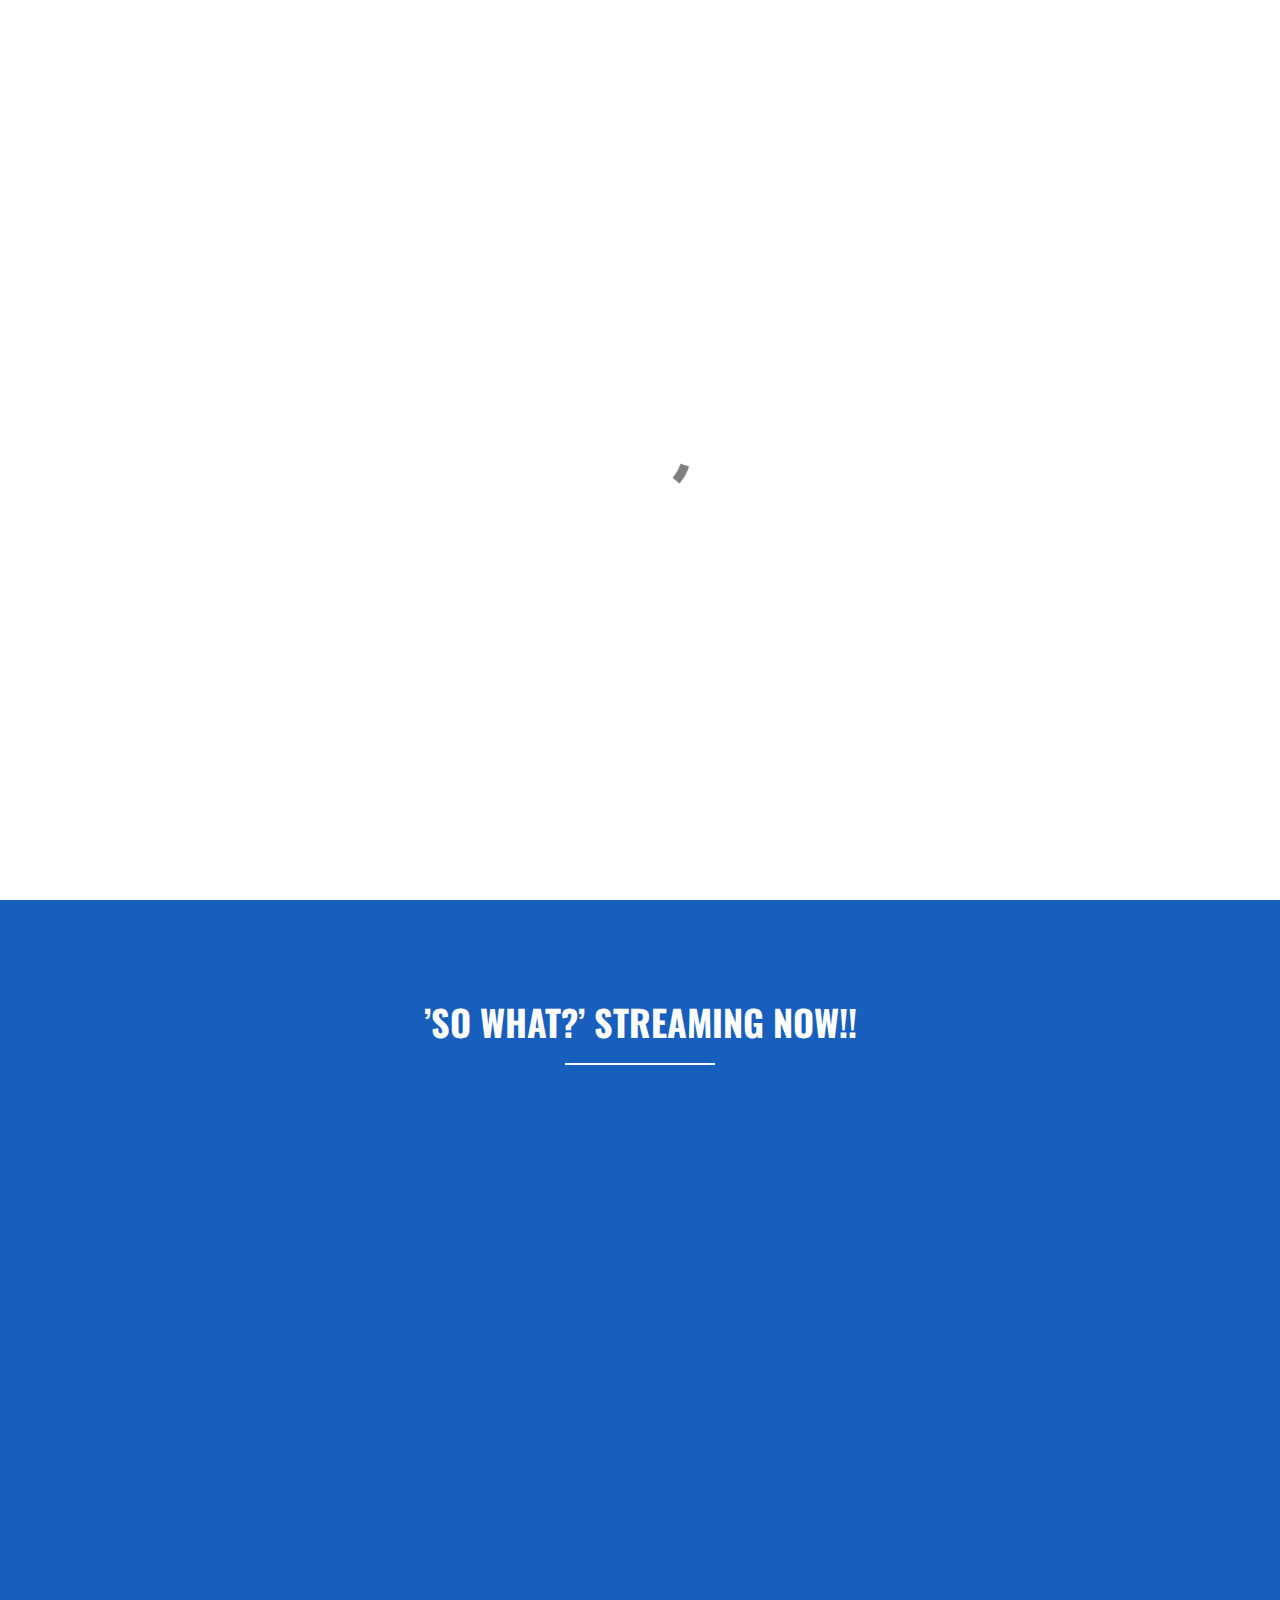
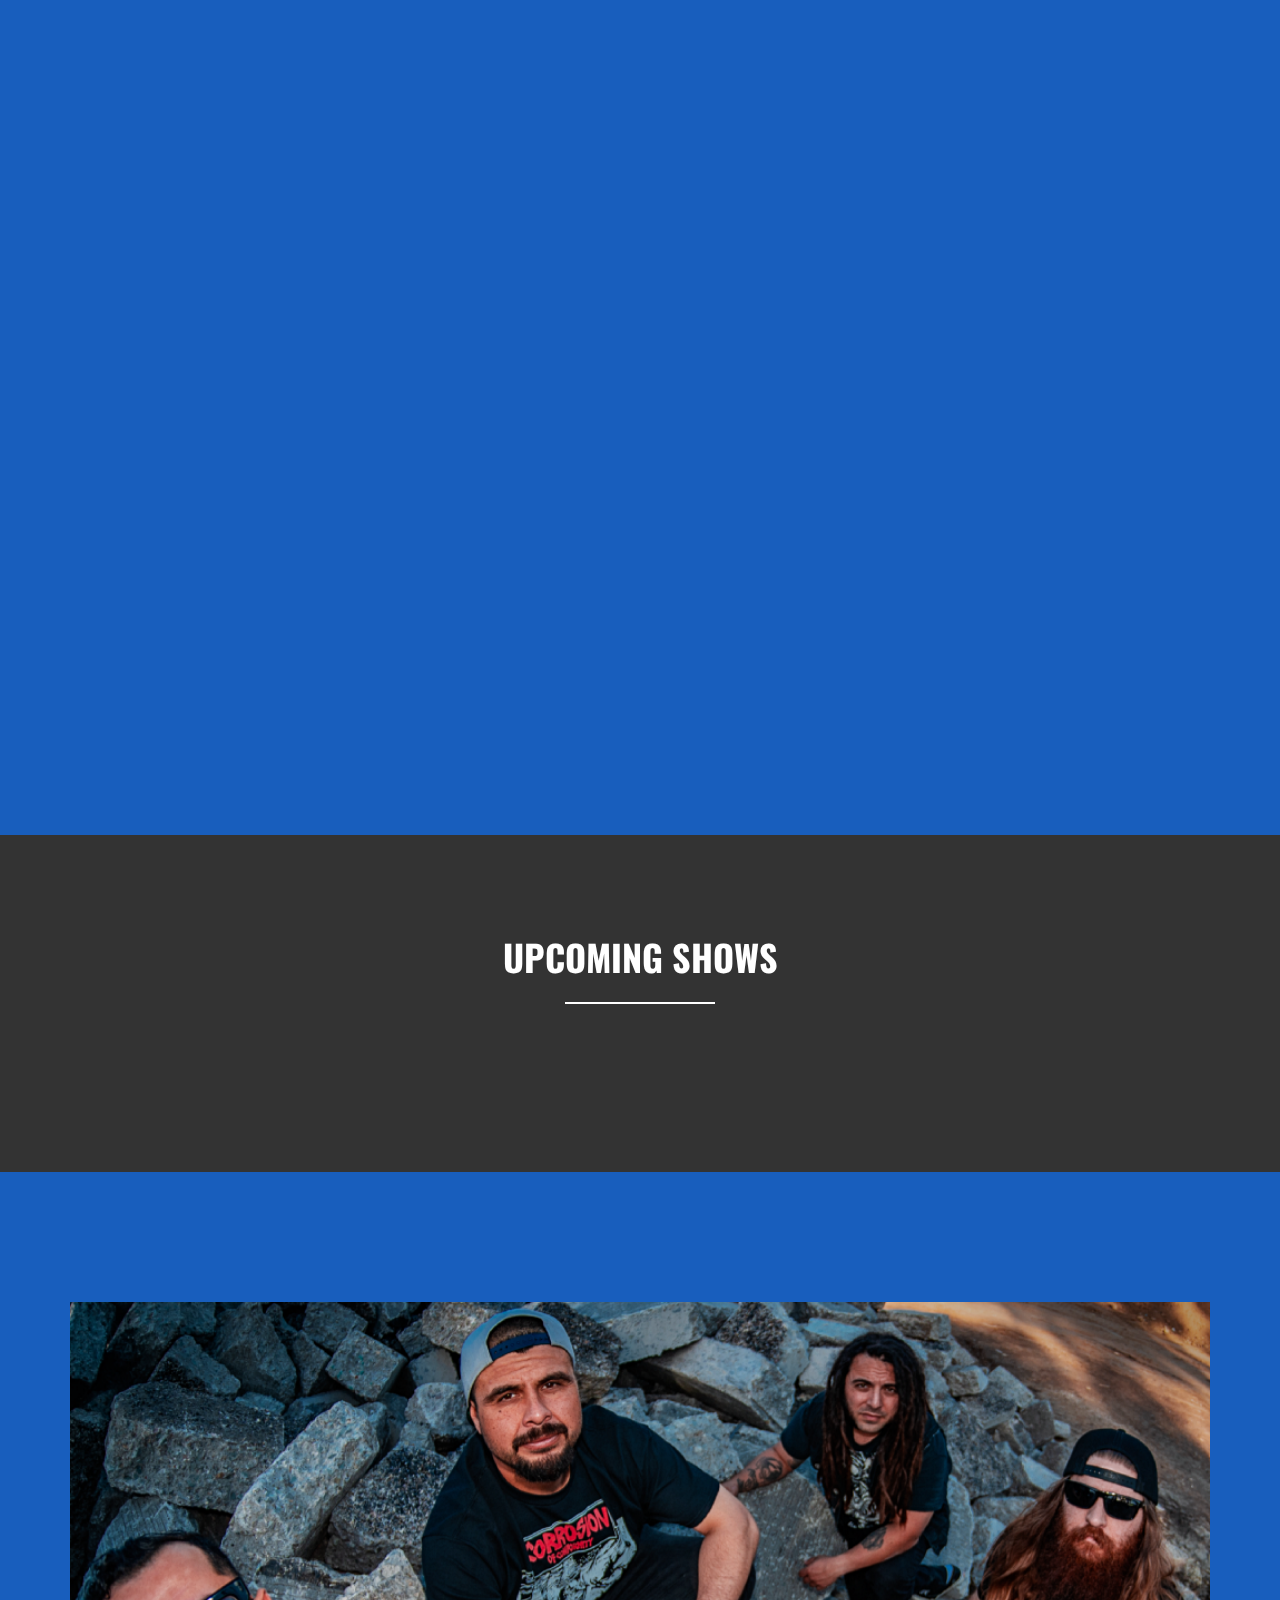
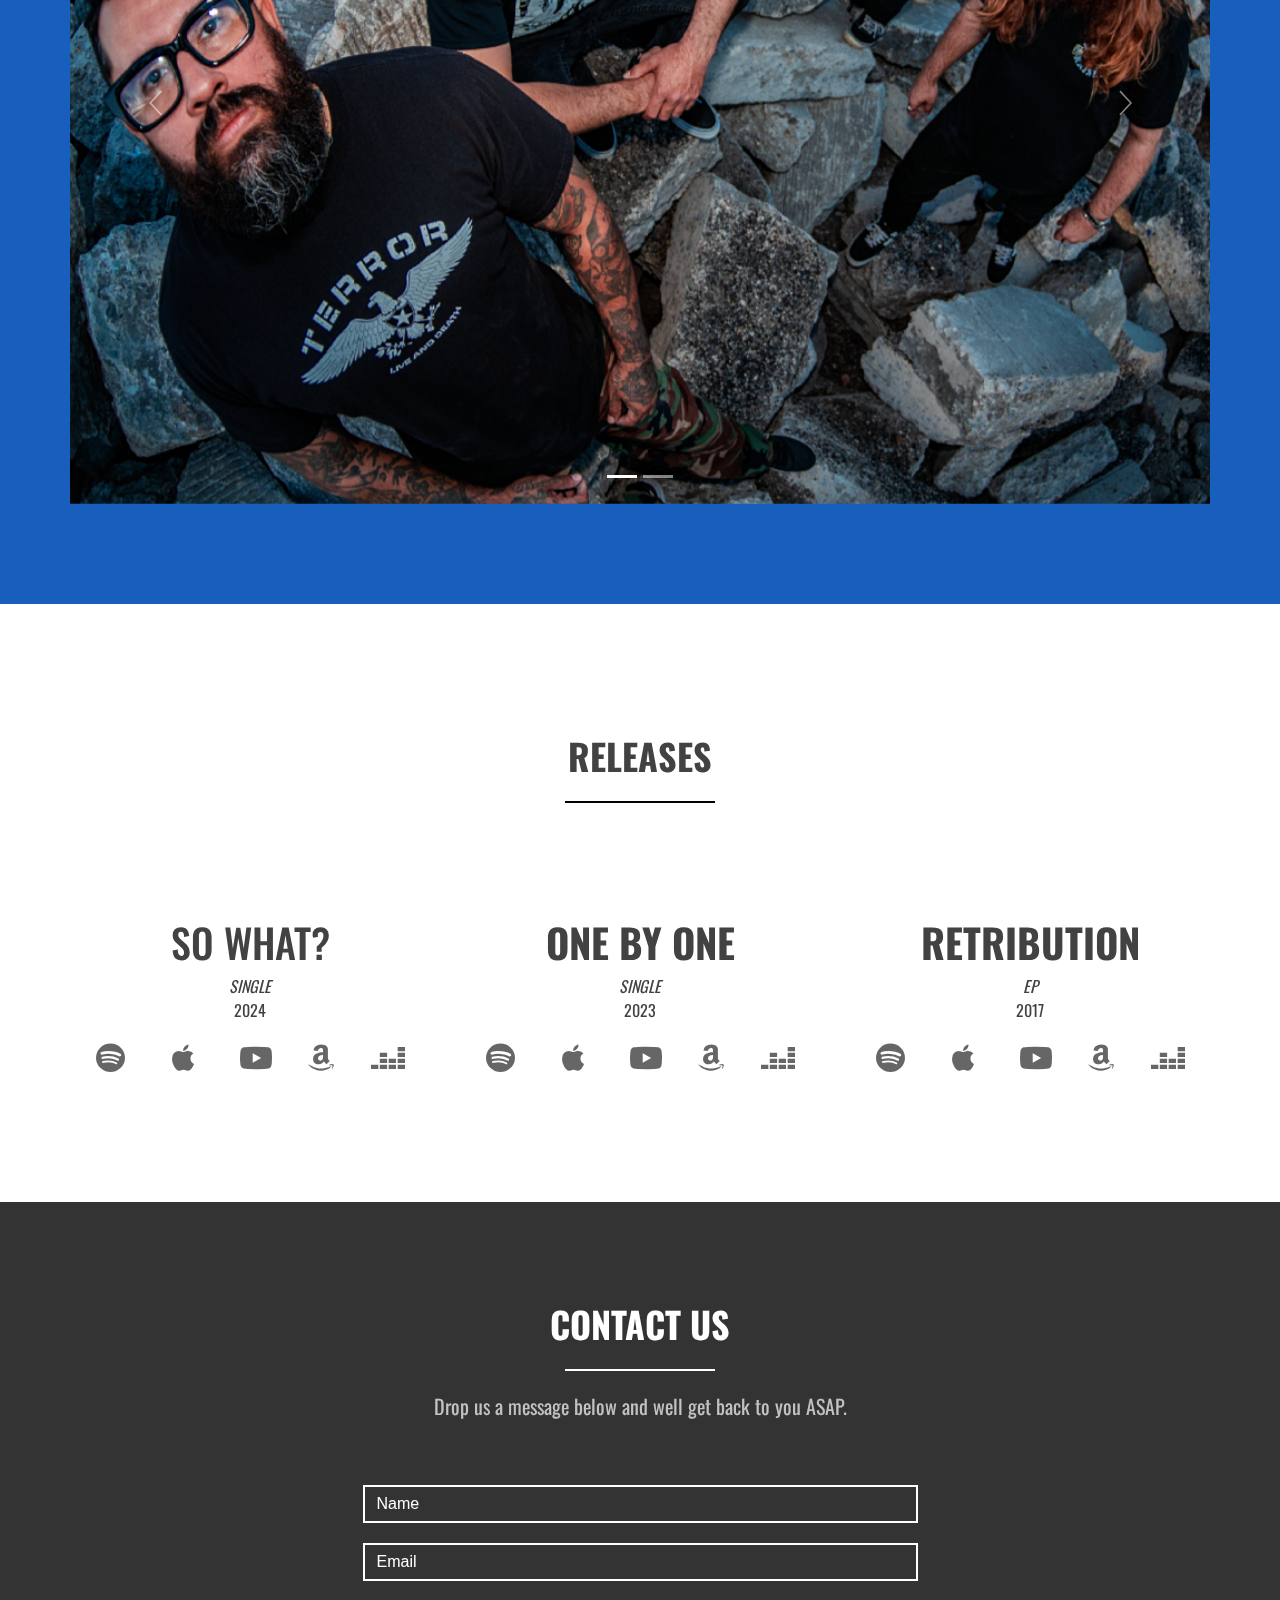
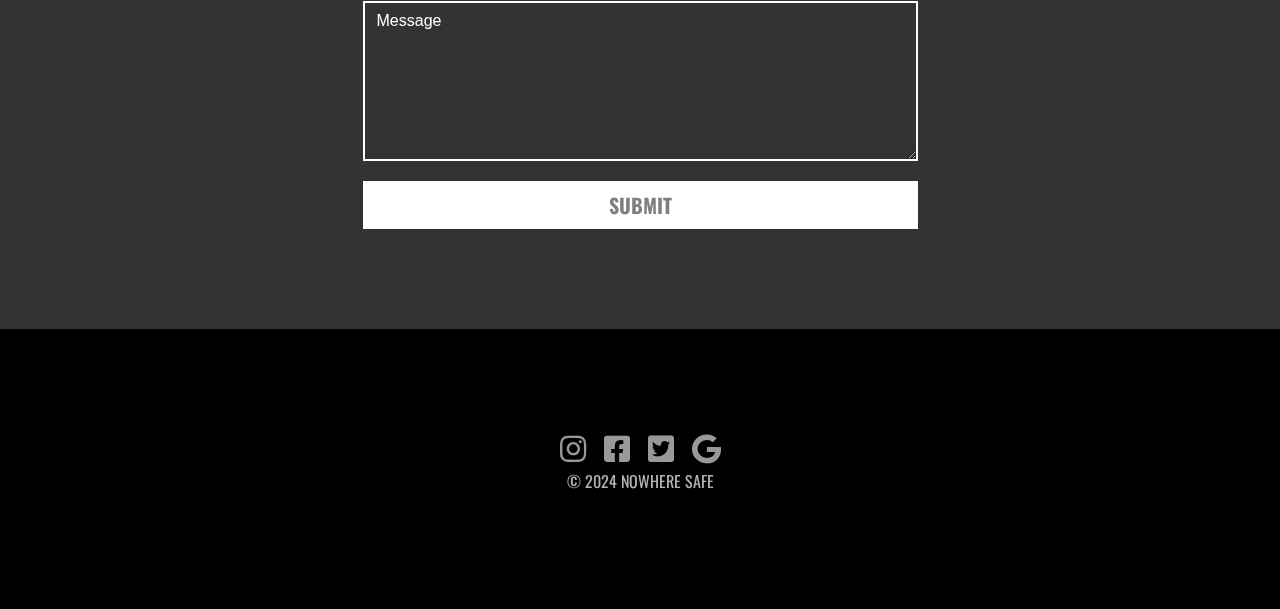
==== index.html @ 3fba4446 "Add files via upload" ====
<!doctype html>
<html>
<head>
    <meta charset="utf-8">
    <meta name="keywords" content="">
    <meta name="description" content="">
    <meta name="viewport" content="width=device-width, initial-scale=1.0, viewport-fit=cover">
	<link rel="canonical" href="https://www.nowheresafehc.com/">
	<meta name="robots" content="index, follow">
    <link rel="shortcut icon" type="image/png" href="favicon.png?9515">
    
	<link rel="stylesheet" type="text/css" href="./css/bootstrap.min.css?6865">
	<link rel="stylesheet" type="text/css" href="style.css?8556">
	<link rel="stylesheet" type="text/css" href="./css/ionicons.min.css">
	<link rel="stylesheet" type="text/css" href="./css/all.min.css">
	<link href='https://fonts.googleapis.com/css?family=Oswald&display=swap&subset=latin,latin-ext' rel='stylesheet' type='text/css'>
    <title>NOWHERE SAFE - ONE BY ONE AVAILABLE NOW!!</title>


    
<!-- Analytics -->
 
<!-- Analytics END -->
    
</head>
<body>

<!-- Preloader -->
<div id="page-loading-blocs-notifaction" class="page-preloader"></div>
<!-- Preloader END -->


<!-- Main container -->
<div class="page-container">
    
<!-- header -->
<div class="bloc bgc-1165 nonein none bloc-fill-screen bg-header-207 d-bloc" id="header">
	<div class="container fill-bloc-top-edge">
		<div class="row">
			<div class="col-12">
				<nav class="navbar row navbar-expand-md navbar-dark" role="navigation">
					<a class="navbar-brand ltc-3409" href="index.html"><img src="img/lazyload-ph.png" data-src="img/Untitled_Artwork%202.png" alt="logo" class="lazyload"></a>
					<button id="nav-toggle" type="button" class="ui-navbar-toggler navbar-toggler border-0 p-0 mr-md-0 ml-auto" data-toggle="collapse" data-target=".navbar-44256" aria-expanded="false" aria-label="Toggle navigation">
						<span class="navbar-toggler-icon"><svg height="32" viewBox="0 0 32 32" width="32"><path data-custom-classes=" hero-menu-icon" class="svg-menu-icon menu-icon-thin-bars hero-menu-icon" d="m2 9h28m-28 7h28m-28 7h28" auto-style-class="hero-menu-icon"></path></svg></span>
					</button>
					<div class="collapse navbar-collapse navbar-44256">
							<ul class="site-navigation nav navbar-nav ml-auto">
								<li class="nav-item">
									<a href="https://nowheresafehc.bigcartel.com" class="nav-link a-btn link-style ltc-5674" target="_blank">VISIT THE OFFICIAL NS STORE</a>
								</li>
							</ul>
						</div>
				</nav>
			</div>
		</div>
	</div>
	<div class="container">
			<div class="row">
				<div class="col-12">
				</div>
			</div>
		</div>
	<div class="container fill-bloc-bottom-edge">
			<div class="row">
				<div class="col-12">
					<div class="text-center">
						<div class="text-center">
							<span class="icon-md ion ion-ios-arrow-down"></span>
						</div>
					</div>
				</div>
			</div>
		</div>
</div>
<!-- header END -->

<!-- stream -->
<div class="bloc bgc-5674 d-bloc" id="stream">
	<div class="container bloc-md bloc-lg-md">
		<div class="row">
			<div class="offset-lg-3 mb-5 col-md-8 offset-md-2 text-lg-center align-self-center mb-lg-5 col-lg-6">
				<h3 class="mx-auto d-block text-lg-center tc-6728 text-md-center text-sm-center text-center section-heading">
					<span>’SO WHAT?’ STREAMING NOW!!</span>
				</h3>
				<div class="divider-h primary-divider center-divider">
				</div>
			</div>
			<div class="col-sm-8 offset-sm-2 mb-5 offset-lg-0 col-lg-12 text-md-center col-md-8 offset-md-2">
				<div class="text-center">
					<div>
						<iframe width="1140" height="642" src="img/lazyload-ph.png" data-src="https://www.youtube.com/embed/Ynu9SBmy8rs?si=GumVOMAPT4e6xiOQ" title="YouTube video player" frameborder="0" allow="accelerometer; autoplay; clipboard-write; encrypted-media; gyroscope; picture-in-picture; web-share" allowfullscreen="" class="lazyload"></iframe>
						
					</div>
				</div>
			</div>
		</div>
		<div class="row">
				<div class="col-md-4 col-sm-8 offset-sm-2 mb-5 offset-lg-0 col-lg-5 offset-md-2">
					<div class="text-center">
						<div>
							<div style="left: 0; width: 100%; height: 450px; position: relative;"><iframe src="img/lazyload-ph.png" data-src="https://open.spotify.com/embed/album/1R5iKIut96BXTDntYveG6N?utm_source=oembed" style="top: 0; left: 0; width: 100%; height: 100%; position: absolute; border: 0;" allowfullscreen="" allow="clipboard-write; encrypted-media; fullscreen; picture-in-picture;" class="lazyload"></iframe></div>
							
						</div>
					</div>
				</div>
				<div class="col-md-4 col-sm-8 offset-sm-2 mb-5 text-lg-left order-lg-0 offset-lg-2 col-lg-5 offset-md-0">
						<div class=" ">
							<iframe allow="autoplay *; encrypted-media *;" frameborder="0" height="450" style="width:100%;max-width:660px;overflow:hidden;background:transparent;" sandbox="allow-forms allow-popups allow-same-origin allow-scripts allow-storage-access-by-user-activation allow-top-navigation-by-user-activation" src="https://embed.music.apple.com/us/album/so-what-single/1740526860" class=""></iframe>
							
						</div>
					</div>
			</div>
	</div>
</div>
<!-- stream END -->

<!-- shows -->
<div class="bloc b-parallax bloc-bg-texture texture-darken-strong l-bloc" id="shows">
	<div class="parallax  bgc-3409">
	</div>
	<div class="container bloc-md bloc-lg-md bloc-lg-lg">
		<div class="row">
			<div class="col-lg-6 offset-lg-3 text-lg-center mb-5 text-center col-md-8 offset-md-2">
				<h3 class="mb-4 section-heading tc-6728">
					UPCOMING SHOWS
				</h3>
				<div class="divider-h primary-divider center-divider">
				</div>
			</div>
			<div class="col-md-6 text-sm-center col-sm-12 col-12 text-lg-left offset-lg-1 col-lg-10 align-self-center text-md-center offset-md-0">
				<div>
					<script charset="utf-8" src="https://widget.bandsintown.com/main.min.js"></script><a class="bit-widget-initializer" data-artist-name="Nowhere Safe" data-display-local-dates="false" data-display-past-dates="false" data-auto-style="false" data-text-color="#FFFFFF" data-link-color="#d9d9d9" data-background-color="rgba(0,0,0,0)" data-display-limit="15" data-display-start-time="false" data-link-text-color="#FFFFFF" data-display-lineup="false" data-display-play-my-city="false" data-separator-color="rgba(124,124,124,0.25)"></a>
					
				</div>
			</div>
		</div>
	</div>
</div>
<!-- shows END -->

<!-- gallery -->
<div class="bloc bgc-5674 d-bloc" id="gallery">
	<div class="container bloc-md bloc-lg-md">
		<div class="row voffset">
			<div class="col-lg-12">
				<div class="row">
					<div class="col-12 offset-lg-0 col-lg-12">
						<div id="carousel-1" class="carousel slide " data-ride="carousel">
							<ol class="carousel-indicators">
								<li data-target="#carousel-1" data-slide-to="0" class="active">
								</li>
								<li data-target="#carousel-1" data-slide-to="1">
								</li>
							</ol>
							<div class="carousel-inner" role="listbox">
								<div class="carousel-item active">
									<img class="d-inline-block w-100" alt="WEB%2001" src="img/NS%20001.png">
									<div class="carousel-caption ">
									</div>
								</div>
								<div class="carousel-item">
									<img class="d-inline-block w-100" alt="WEB%2002" src="img/NS%20002.png">
									<div class="carousel-caption ">
									</div>
								</div>
							</div><a class="carousel-nav-controls carousel-control-prev" href="#carousel-1" role="button" data-slide="prev"><svg width="26" height="26" viewBox="0 0 32 32"><path class="carousel-nav-icon carousel-prev-icon" d="M22,2L9,16,22,30"></path></svg><span class="sr-only">Previous</span></a><a class="carousel-nav-controls carousel-control-next" href="#carousel-1" role="button" data-slide="next"><svg width="26" height="26" viewBox="0 0 32 32"><path class="carousel-nav-icon carousel-next-icon" d="M10.344,2l13,14-13,14"></path></svg><span class="sr-only">Next</span></a>
						</div>
					</div>
				</div>
			</div>
		</div>
	</div>
</div>
<!-- gallery END -->

<!-- releases -->
<div class="bloc bgc-6728 l-bloc" id="releases">
	<div class="container bloc-md bloc-lg-md">
		<div class="row voffset">
			<div class="col-lg-6 offset-lg-3 text-lg-center mb-5 text-center col-md-8 offset-md-2">
				<h3 class="mb-4 section-heading tc-1165">
					RELEASES
				</h3>
				<div class="divider-h primary-divider center-divider divider-background-color">
				</div>
				<div class="divider-h primary-divider center-divider">
				</div>
			</div>
			<div class="col-md-6 col-lg-4 offset-md-3 offset-lg-0">
				<img src="img/lazyload-ph.png" data-src="img/Nowhere%20Safe%20-%20So%20What%3F%20COVER.PNG" class="img-fluid mx-auto d-block mb-lg-4 lazyload" alt="young man wearing shades and a hat with a beard, tattos and ear piercings">
				<h5 class="text-center tc-1165 name-heading">
					SO WHAT?<br>
				</h5>
				<p class="text-center tc-1165">
					<i>SINGLE</i><br>2024
				</p>
				<div class="row">
					<div class="col text-sm-center">
						<a href="https://open.spotify.com/album/1R5iKIut96BXTDntYveG6N" class="btn btn-c-6728 ml-lg-2 mr-lg-2 btn-1-style btn-sm float-sm-none" target="_blank"><span class="fab fa-spotify icon-md"></span></a><a href="https://music.apple.com/us/album/so-what-single/1740526860" class="btn btn-c-6728 ml-lg-2 mr-lg-2 btn-2-style btn-sm" target="_blank"><span class="fab fa-apple icon-md"></span><br></a><a href="https://youtu.be/Ynu9SBmy8rs?si=vXTx0QS160Zo--jR" class="btn btn-c-6728 ml-lg-2 mr-lg-2 btn-sm btn-3-style" target="_blank"><span class="fab fa-youtube icon-md"></span><br></a><a href="https://www.amazon.com/dp/B0D1CK9JVS/ref=sr_1_1?crid=MJUBGRXFMGAE&dib=eyJ2IjoiMSJ9.[base64].QLeVKF9Mykmf_Gk2MsNc2-3hkfNIELLnlgyYUH_FIdw&dib_tag=se&keywords=nowhere+safe+so+what&marketplaceId=ATVPDKIKX0DER&musicTerritory=US&qid=1713656838&sprefix=nowhere+safe+so+what%2Caps%2C145&sr=8-1&trackAsin=B0D1CK9JVS" class="btn btn-c-6728 btn-4-style btn-sm" target="_blank"><span class="ml-lg-1 mr-lg-1 fab fa-amazon icon-md"></span><br></a><a href="https://www.deezer.com/track/2747311071" class="btn btn-c-6728 ml-lg-2 mr-lg-2 btn-5-style btn-sm" target="_blank"><span class="fab fa-deezer icon-md"></span><br></a>
					</div>
				</div>
			</div>
			<div class="col-md-6 col-lg-4 mb-sm-4">
				<img src="img/lazyload-ph.png" data-src="img/NOWHERE%20SAFE%20-%20ONE%20BY%20ONE%20%28SINGLE%20COVER%29.jpg" class="img-fluid mx-auto d-block mb-lg-4 lazyload" alt="Barber 1 young man with beard smiling and wearing a  brown shirt">
				<h5 class="text-center tc-1165 name-heading">
					<strong>ONE BY ONE</strong>
				</h5>
				<p class="text-center tc-1165 p-style">
					<i>SINGLE</i><br>2023
				</p>
				<div class="row">
					<div class="col text-sm-center">
						<a href="https://open.spotify.com/album/5BvAXc8djrgdzKGjtjTsGM?si=TvQkExRlTnCR0N8H94JZsQ" class="btn btn-c-6728 ml-lg-2 mr-lg-2 btn-1-style btn-sm float-sm-none" target="_blank"><span class="fab fa-spotify icon-md"></span></a><a href="https://music.apple.com/us/album/one-by-one/1674939877?i=1674939878" class="btn btn-c-6728 ml-lg-2 mr-lg-2 btn-2-style btn-sm" target="_blank"><span class="fab fa-apple icon-md"></span><br></a><a href="https://www.youtube.com/watch?v=nvy2yyZ-s60" class="btn btn-c-6728 ml-lg-2 mr-lg-2 btn-sm btn-3-style" target="_blank"><span class="fab fa-youtube icon-md"></span><br></a><a href="https://www.amazon.com/dp/B0BX23QTBK/ref=sr_1_4?crid=139R226BPUM5D&keywords=nowhere+safe+one+by+one&marketplaceId=ATVPDKIKX0DER&musicTerritory=US&qid=1677899869&sprefix=nowhere+safe+one+by+one%2Caps%2C149&sr=8-4&trackAsin=B0BX23QTBK" class="btn btn-c-6728 btn-4-style btn-sm" target="_blank"><span class="ml-lg-1 mr-lg-1 fab fa-amazon icon-md"></span><br></a><a href="https://www.deezer.com/album/412340447" class="btn btn-c-6728 ml-lg-2 mr-lg-2 btn-5-style btn-sm" target="_blank"><span class="fab fa-deezer icon-md"></span><br></a>
					</div>
				</div>
			</div>
			<div class="col-md-6 col-lg-4 mb-sm-4">
				<img src="img/lazyload-ph.png" data-src="img/Retribution_Cover.jpg" class="img-fluid mx-auto d-block mb-lg-4 lazyload" alt="Barber 1 young man with beard smiling and wearing a  brown shirt">
				<h5 class="text-center tc-1165 name-heading">
					<strong>RETRIBUTION</strong>
				</h5>
				<p class="text-center tc-1165 p-style">
					<i>EP</i><br>2017
				</p>
				<div class="row">
					<div class="col text-sm-center">
						<a href="https://open.spotify.com/album/29plA3ND1IkU0XJY03aWDE" class="btn btn-c-6728 ml-lg-2 mr-lg-2 btn-1-style btn-sm" target="_blank"><span class="fab fa-spotify icon-md"></span><br></a><a href="https://itunes.apple.com/us/album/retribution-ep/id1294342468?uo=4&app=music&at=1001lry3&ct=dashboard" class="btn btn-c-6728 ml-lg-2 mr-lg-2 btn-2-style btn-sm" target="_blank"><span class="fab fa-apple icon-md"></span><br></a><a href="https://www.youtube.com/watch?v=5gblCPxen_I" class="btn btn-c-6728 ml-lg-2 mr-lg-2 btn-sm btn-3-style" target="_blank"><span class="fab fa-youtube icon-md"></span><br></a><a href="http://www.amazon.com/gp/product/B076B7TVLL/?tag=distrokid06-20" class="btn btn-c-6728 btn-4-style btn-sm" target="_blank"><span class="ml-lg-1 mr-lg-1 fab fa-amazon icon-md"></span><br></a><a href="https://www.deezer.com/album/49613442" class="btn btn-c-6728 ml-lg-2 mr-lg-2 btn-5-style btn-sm" target="_blank"><span class="fab fa-deezer icon-md"></span><br></a>
					</div>
				</div>
			</div>
		</div>
	</div>
</div>
<!-- releases END -->

<!-- contact -->
<div class="bloc b-parallax bloc-bg-texture texture-darken-strong d-bloc" id="contact">
	<div class="parallax bg-FOOTER-202 bgc-1165">
	</div>
	<div class="container bloc-md bloc-lg-md">
		<div class="row">
			<div class="col-lg-6 offset-lg-3 text-lg-center mb-5 text-center col-md-8 offset-md-2">
				<h3 class="mb-4 section-heading tc-6728">
					CONTACT US
				</h3>
				<div class="divider-h primary-divider center-divider">
				</div>
				<p class="section-p tc-3648">
					Drop us a message below and well get back to you ASAP.
				</p>
			</div>
			<div class="text-lg-left mb-4 col-md-6 mb-md-0 offset-lg-3 col-lg-6">
				<form id="contact_form" data-form-type="blocs-form" action="https://formsubmit.co/el/ruloca" method="POST">
					<div class="form-group">
						<input id="name" class="form-control custom-field" required="" placeholder="Name" name="name">
					</div>
					<div class="form-group">
						<input id="email" class="form-control custom-field" type="email" data-error-validation-msg="Not a valid email address" required="" placeholder="Email" name="email">
					</div>
					<div class="form-group">
						<textarea id="message" class="form-control custom-field" rows="6" cols="50" required="" placeholder="Message" name="message"></textarea>
					</div> 
					<button class="bloc-button btn btn-lg btn-block btn-sq primary-btn btn-c-6728" type="submit">
						SUBMIT
					</button>
				</form>
			</div>
		</div>
	</div>
</div>
<!-- contact END -->

<!-- ScrollToTop Button -->
<button aria-label="Scroll to top button" class="bloc-button btn btn-d scrollToTop" onclick="scrollToTarget('1',this)"><svg xmlns="http://www.w3.org/2000/svg" width="22" height="22" viewBox="0 0 32 32"><path class="scroll-to-top-btn-icon" d="M30,22.656l-14-13-14,13"/></svg></button>
<!-- ScrollToTop Button END-->


<!-- footer -->
<div class="bloc bgc-727 d-bloc" id="footer">
	<div class="container bloc-md bloc-lg-md">
		<div class="row">
			<div class="text-lg-center col-lg-4 offset-lg-4 align-self-center offset-sm-1 col-sm-10 text-sm-center col-md-4">
				<a href="https://www.instagram.com/nowheresafehc" class="btn btn-d float-lg-none btn-sm" target="_blank"><span class="fab fa-instagram icon-md"></span><br></a><a href="https://www.facebook.com/nowheresafehc" class="btn btn-d btn-sm" target="_blank"><span class="fab fa-facebook-square icon-md"></span><br></a><a href="https:www.twitter.com/nowheresafehc" class="btn btn-d btn-sm" target="_blank"><span class="fab fa-twitter-square icon-md"></span><br></a><a href="mailto:nowheresafe@gmail.com" class="btn btn-d btn-sm" target="_blank"><span class="icon-md fab fa-google"></span><br></a>
				<div class="row align-items-center">
					<div class="col text-sm-center align-self-center">
						<p>
							© 2024 NOWHERE SAFE<br>
						</p>
					</div>
				</div>
			</div>
		</div>
	</div>
</div>
<!-- footer END -->

</div>
<!-- Main container END -->
    


<!-- Additional JS -->
<script src="./js/jquery.min.js?4189"></script>
<script src="./js/bootstrap.bundle.min.js?8804"></script>
<script src="./js/blocs.min.js?4127"></script>
<script src="./js/jqBootstrapValidation.js"></script>
<script src="./js/formHandler.js?8237"></script>
<script src="./js/lazysizes.min.js" defer></script>
<script src="./js/universal-parallax.min.js?2247"></script><!-- Additional JS END -->


</body>
</html>
---- style.css ----
/*-----------------------------------------------------------------------------------
	NOWHERE SAFE - SO WHAT? AVAILABLE NOW!
	Author: Nowhere Safe
	Version: 1.0
	Built with Blocs
-----------------------------------------------------------------------------------*/
body{
	margin:0;
	padding:0;
    background:#FFFFFF;
    overflow-x:hidden;
    -webkit-font-smoothing: antialiased;
    -moz-osx-font-smoothing: grayscale;
}
.page-container{overflow: hidden;} /* Prevents unwanted scroll space when scroll FX used. */
a,button{transition: background .3s ease-in-out;outline: none!important;} /* Prevent blue selection glow on Chrome and Safari */
a:hover{text-decoration: none; cursor:pointer;}
.scroll-fx-lock-init{position:fixed!important;top: 0;bottom: 0;left: :0;right: 0;z-index:99999;} /* ScrollFX Lock */
.blocs-grid-container{display: grid!important;grid-template-columns: 1fr 1fr;grid-template-rows: auto auto;column-gap: 1.5rem;row-gap: 1.5rem;} /* CSS Grid */


/* Preloader */

.page-preloader{position: fixed;top: 0;bottom: 0;width: 100%;z-index:100000;background:#FFFFFF url("img/pageload-spinner.gif") no-repeat center center;animation-name: preloader-fade;animation-delay: 2s;animation-duration: 0.5s;animation-fill-mode: both;}
.preloader-complete{animation-delay:0.1s;}
@keyframes preloader-fade {0% {opacity: 1;visibility: visible;}100% {opacity: 0;visibility: hidden;}}

/* = Blocs
-------------------------------------------------------------- */

.bloc{
	width:100%;
	clear:both;
	background: 50% 50% no-repeat;
	padding:0 20px;
	-webkit-background-size: cover;
	-moz-background-size: cover;
	-o-background-size: cover;
	background-size: cover;
	position:relative;
	display:flex;
}
.bloc .container{
	padding-left:0;
	padding-right:0;
}


/* Sizes */

.bloc-md{
	padding:50px 20px;
}
.bloc-sm{
	padding:20px;
}

/* = Full Screen Blocs 
-------------------------------------------------------------- */

.bloc-fill-screen{
	min-height:100vh;
	display: flex;
	flex-direction: column;
	padding-top:20px;
	padding-bottom:20px;
}
.bloc-fill-screen > .container{
	align-self: flex-middle;
	flex-grow: 1;
	display: flex;
	flex-wrap: wrap;
}
.bloc-fill-screen > .container > .row{
	flex-grow: 1;
	align-self: center;
	width:100%;
}
.bloc-fill-screen .fill-bloc-top-edge, .bloc-fill-screen .fill-bloc-bottom-edge{
	flex-grow: 0;
}
.bloc-fill-screen .fill-bloc-top-edge{
	align-self: flex-start;
}
.bloc-fill-screen .fill-bloc-bottom-edge{
	align-self: flex-end;
}


/* Background Textures */

.bloc-bg-texture::before{
	content:"";
	background-size: 2px 2px;
	position: absolute;
	top: 0;
	bottom: 0;
	left:0;
	right:0;
}
.texture-darken-strong::before{
	background: rgba(0,0,0,0.8);
}


/* Background Effects */

.parallax__container {
	clip: rect(0, auto, auto, 0);
	height: 100%;
	left: 0;
	overflow: hidden;
	position: absolute;
	top: 0;
	width: 100%;
	z-index:-1;
}
.parallax {
	position: fixed;
	top: 0;
	-webkit-transform: translate3d(0, 0, 0);
	transform: translate3d(0, 0, 0);
	-webkit-transform-style: preserve-3d;
	transform-style: preserve-3d;
	width: 100%;
	background-position: center;
	background-repeat: no-repeat;
	background-size: cover;
}


/* Dark theme */

.d-bloc{
	color:rgba(255,255,255,.7);
}
.d-bloc button:hover{
	color:rgba(255,255,255,.9);
}
.d-bloc .icon-round,.d-bloc .icon-square,.d-bloc .icon-rounded,.d-bloc .icon-semi-rounded-a,.d-bloc .icon-semi-rounded-b{
	border-color:rgba(255,255,255,.9);
}
.d-bloc .divider-h span{
	border-color:rgba(255,255,255,.2);
}
.d-bloc .a-btn,.d-bloc .navbar a, .d-bloc a .icon-sm, .d-bloc a .icon-md, .d-bloc a .icon-lg, .d-bloc a .icon-xl, .d-bloc h1 a, .d-bloc h2 a, .d-bloc h3 a, .d-bloc h4 a, .d-bloc h5 a, .d-bloc h6 a, .d-bloc p a{
	color:rgba(255,255,255,.6);
}
.d-bloc .a-btn:hover,.d-bloc .navbar a:hover,.d-bloc a:hover .icon-sm, .d-bloc a:hover .icon-md, .d-bloc a:hover .icon-lg, .d-bloc a:hover .icon-xl, .d-bloc h1 a:hover, .d-bloc h2 a:hover, .d-bloc h3 a:hover, .d-bloc h4 a:hover, .d-bloc h5 a:hover, .d-bloc h6 a:hover, .d-bloc p a:hover{
	color:rgba(255,255,255,1);
}
.d-bloc .navbar-toggle .icon-bar{
	background:rgba(255,255,255,1);
}
.d-bloc .btn-wire,.d-bloc .btn-wire:hover{
	color:rgba(255,255,255,1);
	border-color:rgba(255,255,255,1);
}
.d-bloc .card{
	color:rgba(0,0,0,.5);
}
.d-bloc .card button:hover{
	color:rgba(0,0,0,.7);
}
.d-bloc .card icon{
	border-color:rgba(0,0,0,.7);
}
.d-bloc .card .divider-h span{
	border-color:rgba(0,0,0,.1);
}
.d-bloc .card .a-btn{
	color:rgba(0,0,0,.6);
}
.d-bloc .card .a-btn:hover{
	color:rgba(0,0,0,1);
}
.d-bloc .card .btn-wire, .d-bloc .card .btn-wire:hover{
	color:rgba(0,0,0,.7);
	border-color:rgba(0,0,0,.3);
}


/* Light theme */

.d-bloc .card,.l-bloc{
	color:rgba(0,0,0,.5);
}
.d-bloc .card button:hover,.l-bloc button:hover{
	color:rgba(0,0,0,.7);
}
.l-bloc .icon-round,.l-bloc .icon-square,.l-bloc .icon-rounded,.l-bloc .icon-semi-rounded-a,.l-bloc .icon-semi-rounded-b{
	border-color:rgba(0,0,0,.7);
}
.d-bloc .card .divider-h span,.l-bloc .divider-h span{
	border-color:rgba(0,0,0,.1);
}
.d-bloc .card .a-btn,.l-bloc .a-btn,.l-bloc .navbar a,.l-bloc a .icon-sm, .l-bloc a .icon-md, .l-bloc a .icon-lg, .l-bloc a .icon-xl, .l-bloc h1 a, .l-bloc h2 a, .l-bloc h3 a, .l-bloc h4 a, .l-bloc h5 a, .l-bloc h6 a, .l-bloc p a{
	color:rgba(0,0,0,.6);
}
.d-bloc .card .a-btn:hover,.l-bloc .a-btn:hover,.l-bloc .navbar a:hover, .l-bloc a:hover .icon-sm, .l-bloc a:hover .icon-md, .l-bloc a:hover .icon-lg, .l-bloc a:hover .icon-xl, .l-bloc h1 a:hover, .l-bloc h2 a:hover, .l-bloc h3 a:hover, .l-bloc h4 a:hover, .l-bloc h5 a:hover, .l-bloc h6 a:hover, .l-bloc p a:hover{
	color:rgba(0,0,0,1);
}
.l-bloc .navbar-toggle .icon-bar{
	color:rgba(0,0,0,.6);
}
.d-bloc .card .btn-wire,.d-bloc .card .btn-wire:hover,.l-bloc .btn-wire,.l-bloc .btn-wire:hover{
	color:rgba(0,0,0,.7);
	border-color:rgba(0,0,0,.3);
}

/* Row Margin Offsets */

.voffset{
	margin-top:30px;
}


/* = NavBar
-------------------------------------------------------------- */

.navbar-dark .nav .dropdown-menu .nav-link{
	color: rgb(64, 64, 64);
}
/* Navbar Icon */
.svg-menu-icon{
	fill: none;
	stroke: rgba(0,0,0,0.5);
	stroke-width: 2px;
	fill-rule: evenodd;
}
.navbar-dark .svg-menu-icon{
	stroke: rgba(255,255,255,0.5);
}
.menu-icon-thin-bars{
	stroke-width: 1px;
}
.menu-icon-thick-bars{
	stroke-width: 5px;
}
.menu-icon-rounded-bars{
	stroke-width: 3px;
	stroke-linecap: round;
}
.menu-icon-filled{
	fill: rgba(0,0,0,0.5);
	stroke-width: 0px;
}
.navbar-dark .menu-icon-filled{
	fill: rgba(255,255,255,0.5);
}
.navbar-toggler-icon{
	background: none!important;
	pointer-events: none;
	width: 33px;
	height: 33px;
}
.navbar-toggle.menu-icon-thin-bars{
	margin-top:4px!important;
}
/* Handle Multi Level Navigation */
.dropdown-menu .dropdown-menu{
	border:none}
@media (min-width:576px){
	
.navbar-expand-sm .dropdown-menu .dropdown-menu{
	border:1px solid rgba(0,0,0,.15);
	position:absolute;
	left:100%;
	top:-7px}.navbar-expand-sm .dropdown-menu .submenu-left{
	right:100%;
	left:auto}}@media (min-width:768px){
	.navbar-expand-md .dropdown-menu .dropdown-menu{
	border:1px solid rgba(0,0,0,.15);
	border:1px solid rgba(0,0,0,.15);
	position:absolute;
	left:100%;
	top:-7px}.navbar-expand-md .dropdown-menu .submenu-left{
	right:100%;
	left:auto}}@media (min-width:992px){
	.navbar-expand-lg .dropdown-menu .dropdown-menu{
	border:1px solid rgba(0,0,0,.15);
	position:absolute;
	left:100%;
	top:-7px}.navbar-expand-lg .dropdown-menu .submenu-left{
	right:100%;
	left:auto}
}

/* = Buttons
-------------------------------------------------------------- */

.btn-d,.btn-d:hover,.btn-d:focus{
	color:#FFF;
	background:rgba(0,0,0,.3);
}

/* Prevent ugly blue glow on chrome and safari */
button{
	outline: none!important;
}

.btn-sq{
	border-radius: 0px;
}

/* = Icons
-------------------------------------------------------------- */
.icon-md{
	font-size:30px!important;
}




.card-sq, .card-sq .card-header, .card-sq .card-footer{
	border-radius:0;
}
.card-rd{
	border-radius:30px;
}
.card-rd .card-header{
	border-radius:29px 29px 0 0;
}
.card-rd .card-footer{
	border-radius:0 0 29px 29px;
}

/* = Classic Dividers
-------------------------------------------------------------- */
.divider-h{
	min-height: 1px;
	background-color:rgba(0,0,0,.2);
	margin: 20px 0;
}
.divider-half{
	width: 50%;
}
.dropdown-menu .divider-h{
	margin:0;
}

/* = Forms
-------------------------------------------------------------- */

.form-control{
	border-color:rgba(0,0,0,.1);
	box-shadow:none;
}


.carousel-nav-icon{
	fill: none;
	stroke: #fff;
	stroke-width: 2px;
	fill-rule: evenodd;
	stroke-linecap:round;
}


/* ScrollToTop button */

.scrollToTop{
	width:36px;
	height:36px;
	padding:5px;
	position:fixed;
	bottom:20px;
	right:20px;
	opacity:0;
	z-index:999;
	transition: all .3s ease-in-out;
	pointer-events:none;
}
.showScrollTop{
	opacity: 1;
	pointer-events:all;
}
.scroll-to-top-btn-icon{
	fill: none;
	stroke: #fff;
	stroke-width: 2px;
	fill-rule: evenodd;
	stroke-linecap:round;
}

/* = Custom Styling
-------------------------------------------------------------- */

h1,h2,h3,h4,h5,h6,p,label,.btn,a{
	font-family:"Oswald";
}
.container{
	max-width:1140px;
}
.footer-link{
	margin-bottom:20px;
}
.navbar-brand img{
	max-width:40px;
	width:40px;
	height:31px;
}
.navbar-nav li a{
	font-weight:bold;
	text-transform:uppercase;
}
.primary-divider{
	background-color:var(--swatch-var-Primary);
	max-width:150px;
	height:2px;
}
.box{
	padding:40px 40px 40px 40px;
	border-style:double;
	border-color:var(--swatch-var-Black)!important;
	border-width:10px 10px 10px 10px;
	width:100%;
	background-color:var(--swatch-var-Primary);
}
.section-heading{
	font-weight:bold;
	font-size:36px;
	text-transform:uppercase;
}
.section-p{
	font-size:20px;
}
.hero-sub-heading{
	font-size:24px;
	text-transform:uppercase;
}
.primary-btn{
	background-color:var(--swatch-var-Primary);
}
.primary-btn:hover{
	background-color:var(--swatch-var-79);
}
.btn{
	font-weight:bold;
}
.center-divider{
	margin-left:auto;
	margin-right:auto;
}
.primary-icon{
	fill:var(--swatch-var-Primary);
}
.custom-field{
	background-color:transparent;
	border-style:solid;
	border-color:var(--swatch-var-Primary)!important;
	border-radius:0px 0px 0px 0px;
	margin-bottom:20px;
	border-width:2px 2px 2px 2px;
	caret-color:var(--swatch-var-Primary);
	color:var(--swatch-var-White)!important;
}
.custom-field::placeholder{
	color:var(--swatch-var-Primary)!important;
}
.custom-field:focus{
	background-color:transparent;
	color:var(--swatch-var-White)!important;
}
.name-heading{
	font-size:40px;
}
.p-style{
	font-family:"Oswald";
}
.btn-team-style{
	width:18.06%;
	border-radius:4px 4px 4px 4px;
}
.divider-background-color{
	background-color:#000000;
}
.btn-5-style{
	width:16.94%;
}
.btn-2-style{
	width:15.83%;
}
.btn-1-style{
	width:15.83%;
}
.btn-4-style{
	width:15.83%;
}
.btn-6-style{
	width:15.83%;
}
.btn-style{
	width:16.11%;
}
.btn-3-style{
	width:15.83%;
}

/* = Colour
-------------------------------------------------------------- */

/* Swatch Variables */
:root{
	
	--swatch-var-White-50%:rgba(255,255,255,0.50);
	
	--swatch-var-White:rgba(255,255,255,1.00);
	
	--swatch-var-Primary:rgba(255,255,255,1.00);
	
	--swatch-var-Black:#424242;
	
	--swatch-var-Black-50%:rgba(15,15,15,0.50);
	
	--swatch-var-Black-Copy:#000000;
	
	--swatch-var-White-Copy:#185EBD;
	
}


/* Background colour styles */

.bgc-1165{
	background-color:var(--swatch-var-Black);
}
.bgc-5674{
	background-color:var(--swatch-var-White-Copy);
}
.bgc-3409{
	background-color:var(--swatch-var-Primary);
}
.bgc-6728{
	background-color:var(--swatch-var-White);
}
.bgc-727{
	background-color:var(--swatch-var-Black-Copy);
}

/* Text colour styles */

.tc-6728{
	color:var(--swatch-var-White)!important;
}
.tc-1165{
	color:var(--swatch-var-Black)!important;
}
.tc-3648{
	color:var(--swatch-var-White-50%)!important;
}

/* Button colour styles */

.btn-c-6728{
	background:var(--swatch-var-White);
	color:rgba(0,0,0,.5)!important;
}
.btn-c-6728:hover{
	background:#CCCCCC!important;
	color:rgba(0,0,0,.5)!important;
}

/* Link colour styles */

.ltc-5674{
	color:var(--swatch-var-White-Copy)!important;
}
.ltc-5674:hover{
	color:#002B8A!important;
}
.ltc-3409{
	color:var(--swatch-var-Primary)!important;
}
.ltc-3409:hover{
	color:#CCCCCC!important;
}

/* Bloc image backgrounds */

.bg-FOOTER-202{
	background-image:url("img/FOOTER%202.png");
}
.bg-header-207{
	background-image:url("img/header%207.png");
}



/* = Bloc Padding Multi Breakpoint
-------------------------------------------------------------- */

@media (min-width: 576px) {
    .bloc-xxl-sm{padding:200px 20px;}
    .bloc-xl-sm{padding:150px 20px;}
    .bloc-lg-sm{padding:100px 20px;}
    .bloc-md-sm{padding:50px 20px;}
    .bloc-sm-sm{padding:20px;}
    .bloc-no-padding-sm{padding:0 20px;}
}
@media (min-width: 768px) {
    .bloc-xxl-md{padding:200px 20px;}
    .bloc-xl-md{padding:150px 20px;}
    .bloc-lg-md{padding:100px 20px;}
    .bloc-md-md{padding:50px 20px;}
    .bloc-sm-md{padding:20px 20px;}
    .bloc-no-padding-md{padding:0 20px;}
}
@media (min-width: 992px) {
    .bloc-xxl-lg{padding:200px 20px;}
    .bloc-xl-lg{padding:150px 20px;}
    .bloc-lg-lg{padding:100px 20px;}
    .bloc-md-lg{padding:50px 20px;}
    .bloc-sm-lg{padding:20px;}
    .bloc-no-padding-lg{padding:0 20px;}
}


/* = Mobile adjustments 
-------------------------------------------------------------- */
@media (max-width: 1024px)
{
    .bloc.full-width-bloc, .bloc-tile-2.full-width-bloc .container, .bloc-tile-3.full-width-bloc .container, .bloc-tile-4.full-width-bloc .container{
        padding-left: 0; 
        padding-right: 0;  
    }
}
@media (max-width: 991px)
{
    .container{width:100%;}
    .bloc{padding-left: constant(safe-area-inset-left);padding-right: constant(safe-area-inset-right);} /* iPhone X Notch Support*/
    .bloc-group, .bloc-group .bloc{display:block;width:100%;}
}
@media (max-width: 767px)
{
    .bloc-tile-2 .container, .bloc-tile-3 .container, .bloc-tile-4 .container{
        padding-left:0;padding-right:0;
    }
    .btn-dwn{
       display:none; 
    }
    .voffset{
        margin-top:5px;
    }
    .voffset-md{
        margin-top:20px;
    }
    .voffset-lg{
        margin-top:30px;
    }
    form{
        padding:5px;
    }
    .close-lightbox{
        display:inline-block;
    }
    .blocsapp-device-iphone5{
	   background-size: 216px 425px;
	   padding-top:60px;
	   width:216px;
	   height:425px;
    }
    .blocsapp-device-iphone5 img{
	   width: 180px;
	   height: 320px;
    }
}
@media (max-width: 767px){
	.box{
		background-color:#AE7C4F;
	}
	.menu-icon{
		stroke:var(--swatch-var-White-50%);
		fill:var(--swatch-var-White-50%);
	}
	.hero-menu-icon{
		stroke:var(--swatch-var-White-50%);
		fill:var(--swatch-var-White-50%);
	}
	
}

@media (max-width: 575px){
	.footer-link{
		text-align:center;
	}
	.footer-social-icons{
		text-align:center;
	}
	.section-heading{
		font-size:30px;
	}
	.section-p{
		font-size:18px;
	}
	.name-heading{
		font-size:30px;
	}
	.box{
		padding:20px 20px 20px 20px;
	}
	
}
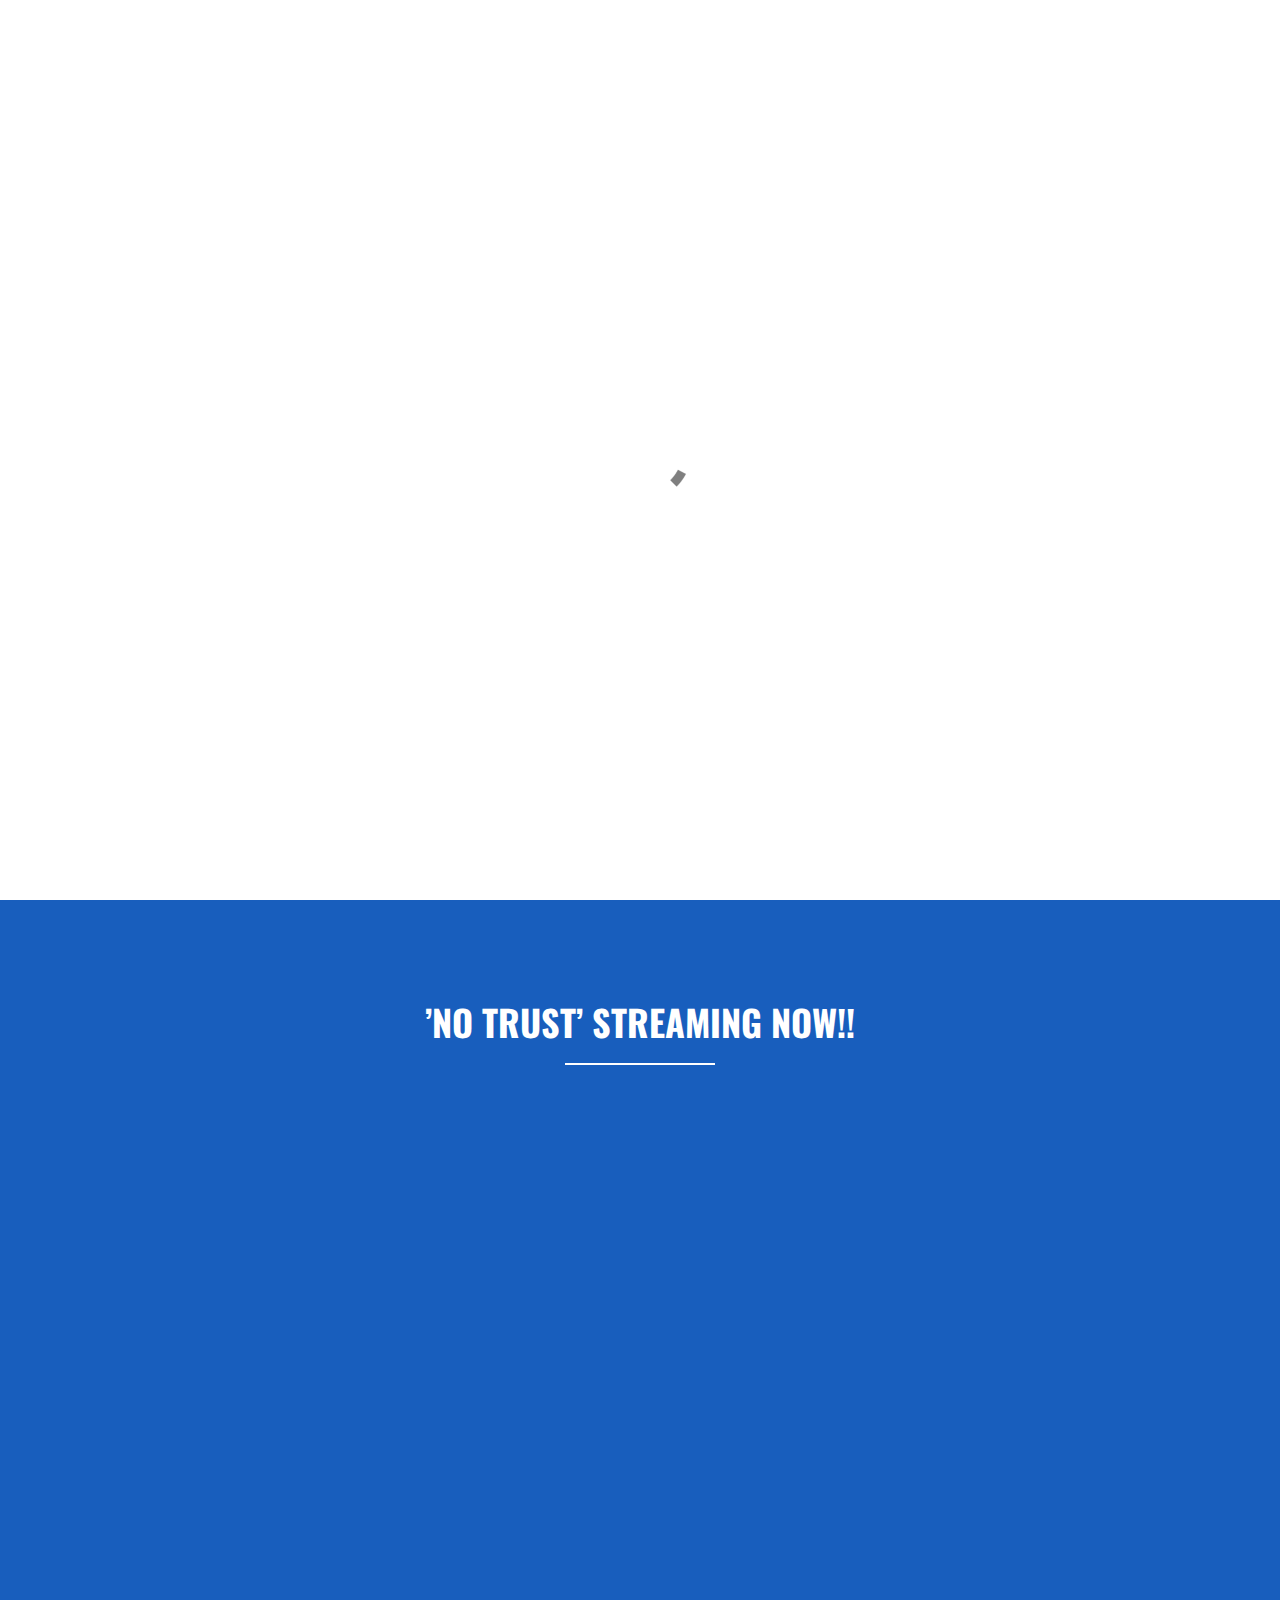
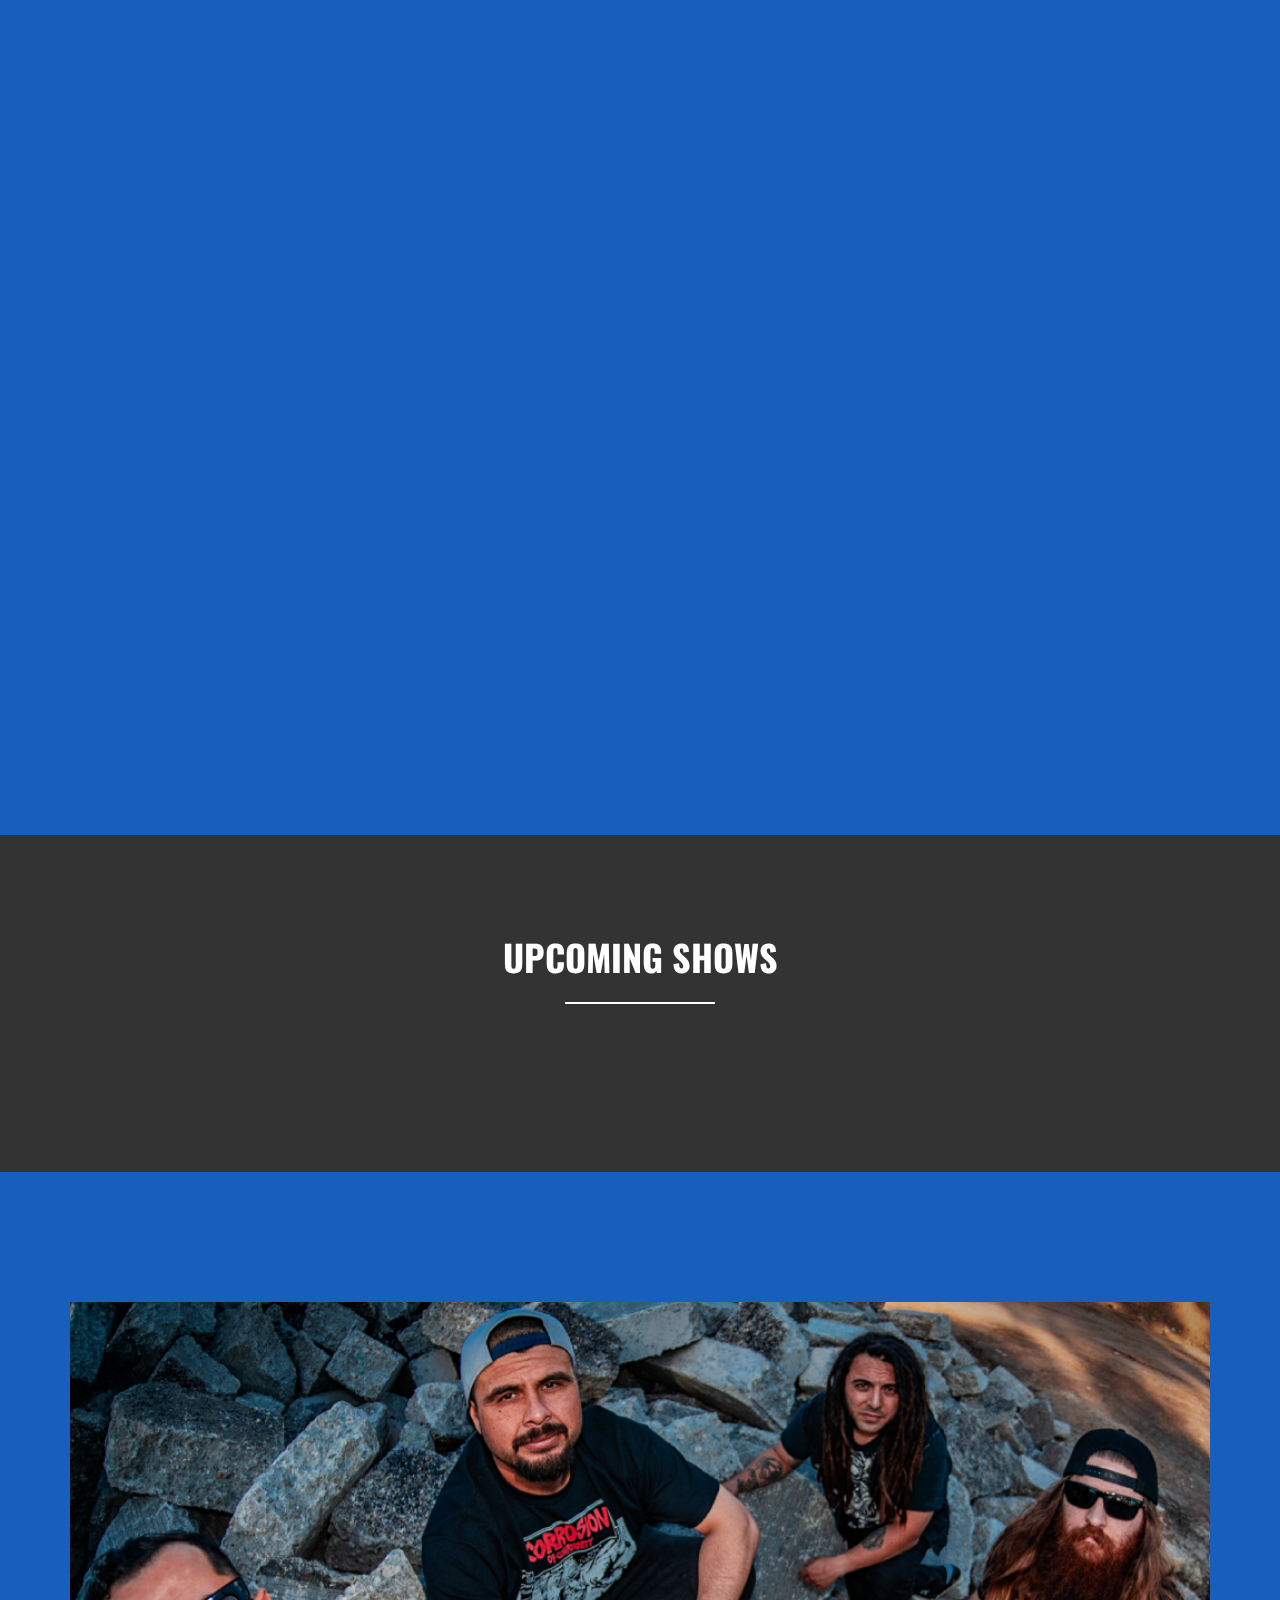
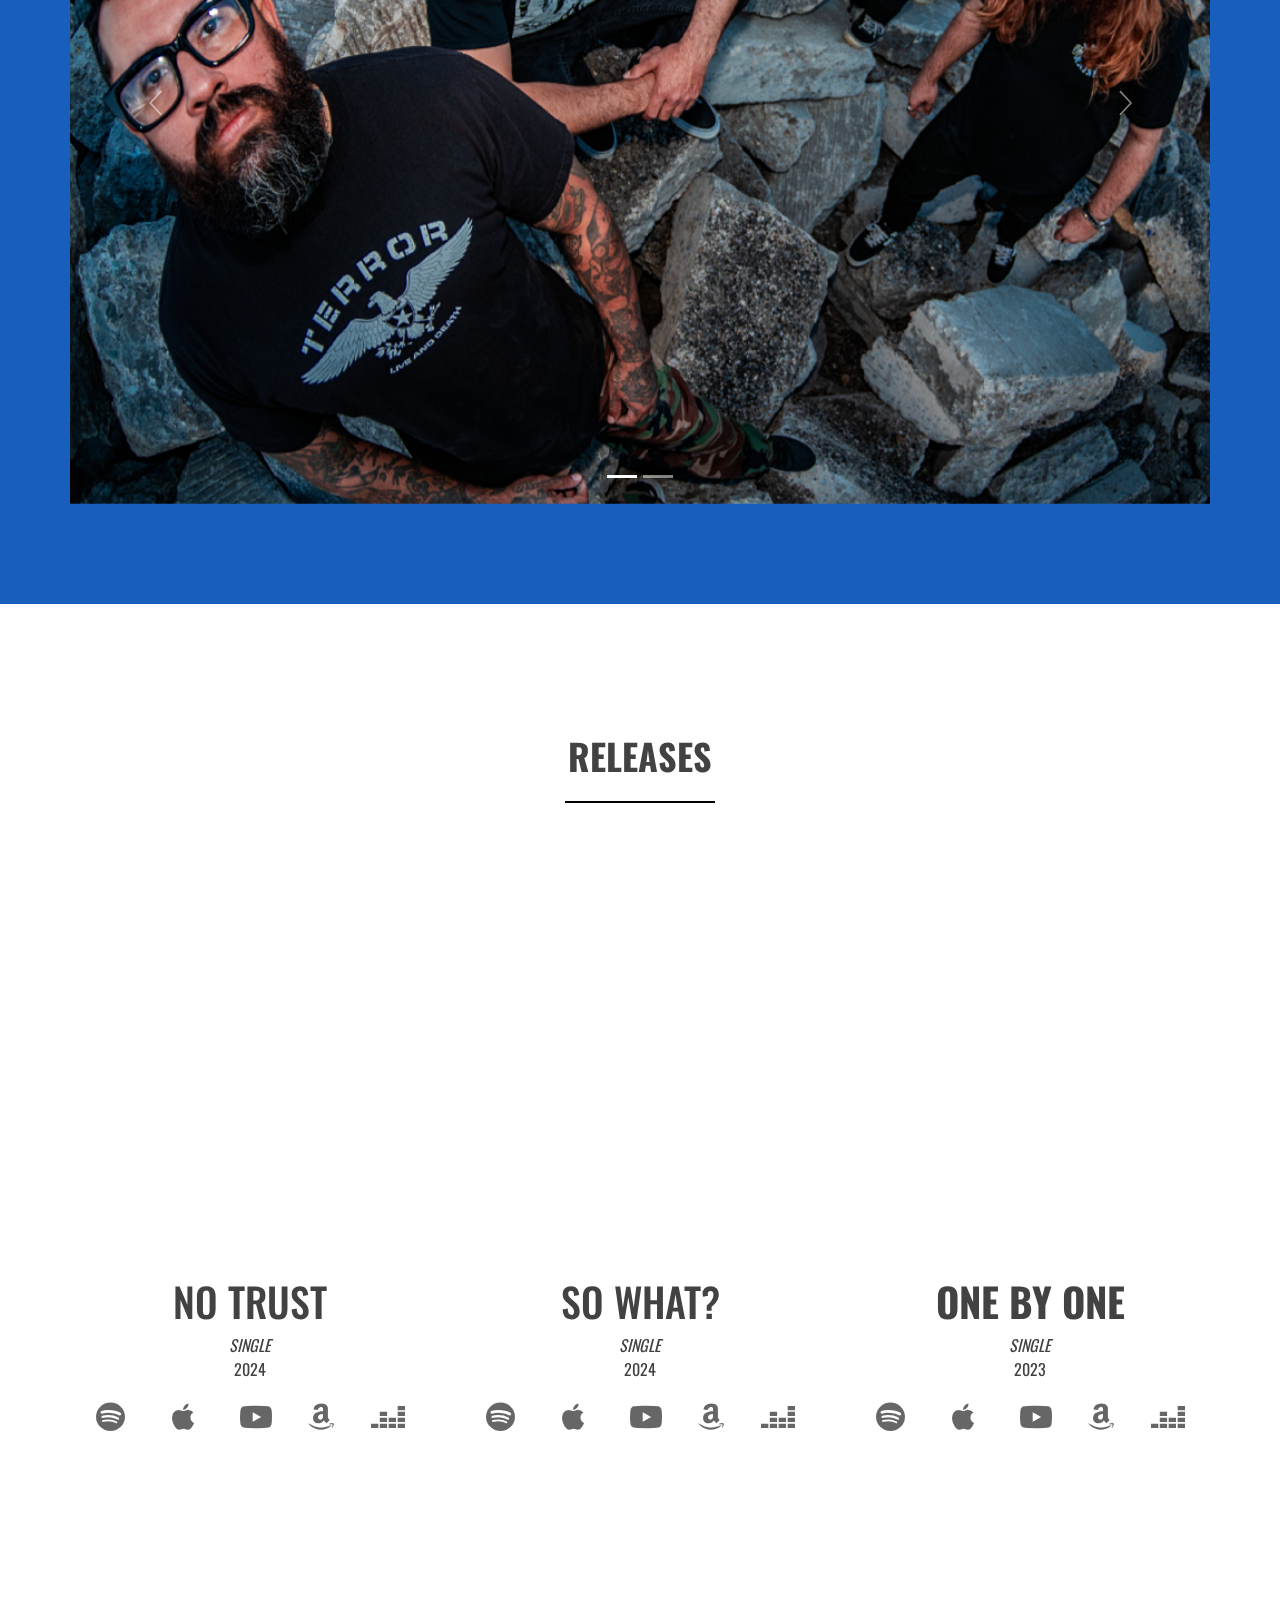
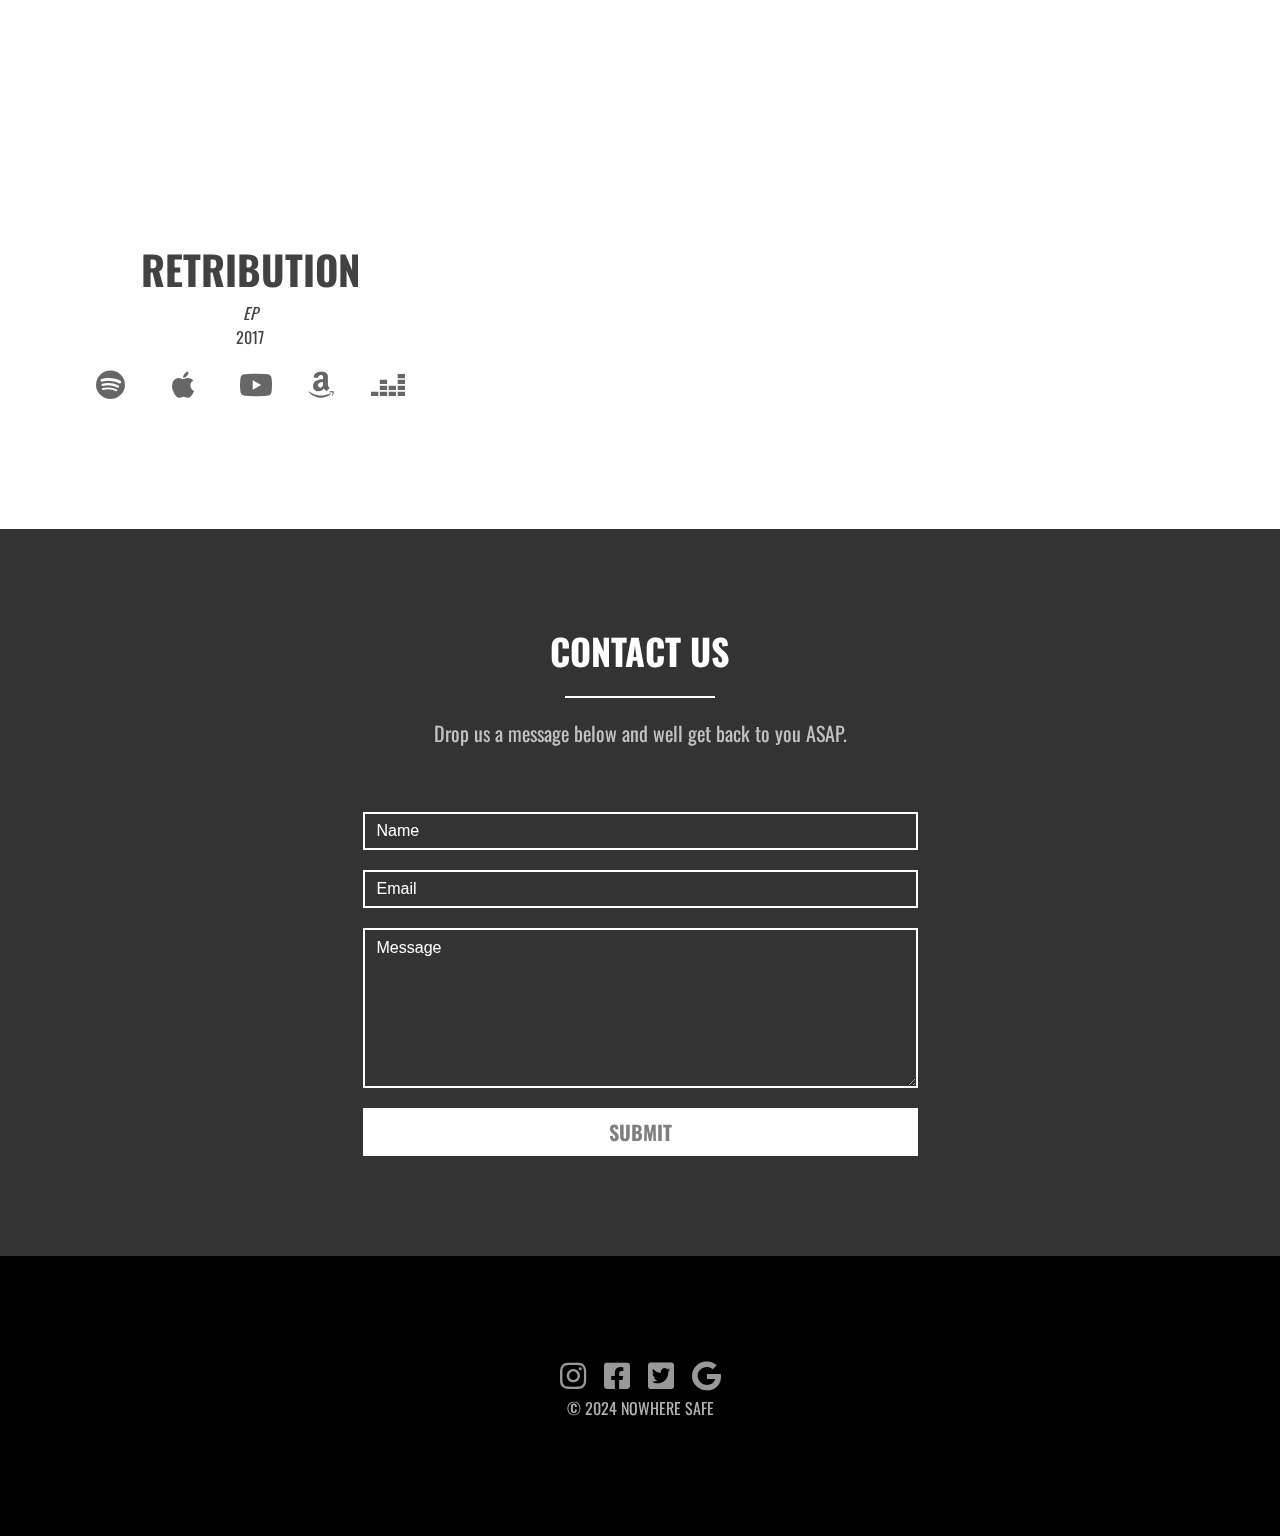
==== commit 69eeb832: "Add files via upload" ====
--- a/index.html
+++ b/index.html
@@ -7,10 +7,10 @@
     <meta name="viewport" content="width=device-width, initial-scale=1.0, viewport-fit=cover">
 	<link rel="canonical" href="https://www.nowheresafehc.com/">
 	<meta name="robots" content="index, follow">
-    <link rel="shortcut icon" type="image/png" href="favicon.png?9515">
-    
-	<link rel="stylesheet" type="text/css" href="./css/bootstrap.min.css?6865">
-	<link rel="stylesheet" type="text/css" href="style.css?8556">
+    <link rel="shortcut icon" type="image/png" href="favicon.png">
+    
+	<link rel="stylesheet" type="text/css" href="./css/bootstrap.min.css?3400">
+	<link rel="stylesheet" type="text/css" href="style.css?4235">
 	<link rel="stylesheet" type="text/css" href="./css/ionicons.min.css">
 	<link rel="stylesheet" type="text/css" href="./css/all.min.css">
 	<link href='https://fonts.googleapis.com/css?family=Oswald&display=swap&subset=latin,latin-ext' rel='stylesheet' type='text/css'>
@@ -34,12 +34,12 @@
 <div class="page-container">
     
 <!-- header -->
-<div class="bloc bgc-1165 nonein none bloc-fill-screen bg-header-207 d-bloc" id="header">
+<div class="bloc bgc-1165 nonein none bloc-fill-screen bg-NT-20HEADER d-bloc" id="header">
 	<div class="container fill-bloc-top-edge">
 		<div class="row">
 			<div class="col-12">
 				<nav class="navbar row navbar-expand-md navbar-dark" role="navigation">
-					<a class="navbar-brand ltc-3409" href="index.html"><img src="img/lazyload-ph.png" data-src="img/Untitled_Artwork%202.png" alt="logo" class="lazyload"></a>
+					<a class="navbar-brand ltc-3409" href="index.html"><picture><source type="image/webp" srcset="img/lazyload-ph.png" data-srcset="img/NT%20Logo.webp"><img src="img/lazyload-ph.png" data-src="img/NT%20Logo.png" alt="logo" class="lazyload" width="40" height="31"></picture></a>
 					<button id="nav-toggle" type="button" class="ui-navbar-toggler navbar-toggler border-0 p-0 mr-md-0 ml-auto" data-toggle="collapse" data-target=".navbar-44256" aria-expanded="false" aria-label="Toggle navigation">
 						<span class="navbar-toggler-icon"><svg height="32" viewBox="0 0 32 32" width="32"><path data-custom-classes=" hero-menu-icon" class="svg-menu-icon menu-icon-thin-bars hero-menu-icon" d="m2 9h28m-28 7h28m-28 7h28" auto-style-class="hero-menu-icon"></path></svg></span>
 					</button>
@@ -80,7 +80,7 @@
 		<div class="row">
 			<div class="offset-lg-3 mb-5 col-md-8 offset-md-2 text-lg-center align-self-center mb-lg-5 col-lg-6">
 				<h3 class="mx-auto d-block text-lg-center tc-6728 text-md-center text-sm-center text-center section-heading">
-					<span>’SO WHAT?’ STREAMING NOW!!</span>
+					<span>’NO TRUST’ STREAMING NOW!!</span>
 				</h3>
 				<div class="divider-h primary-divider center-divider">
 				</div>
@@ -88,7 +88,7 @@
 			<div class="col-sm-8 offset-sm-2 mb-5 offset-lg-0 col-lg-12 text-md-center col-md-8 offset-md-2">
 				<div class="text-center">
 					<div>
-						<iframe width="1140" height="642" src="img/lazyload-ph.png" data-src="https://www.youtube.com/embed/Ynu9SBmy8rs?si=GumVOMAPT4e6xiOQ" title="YouTube video player" frameborder="0" allow="accelerometer; autoplay; clipboard-write; encrypted-media; gyroscope; picture-in-picture; web-share" allowfullscreen="" class="lazyload"></iframe>
+						<iframe width="1140" height="642" src="img/lazyload-ph.png" data-src="https://www.youtube.com/embed/cLqoIJV5WCU?si=VFUsiDGwCX9l-JLH" title="YouTube video player" frameborder="0" allow="accelerometer; autoplay; clipboard-write; encrypted-media; gyroscope; picture-in-picture; web-share" allowfullscreen="" class="lazyload"></iframe>
 						
 					</div>
 				</div>
@@ -98,7 +98,7 @@
 				<div class="col-md-4 col-sm-8 offset-sm-2 mb-5 offset-lg-0 col-lg-5 offset-md-2">
 					<div class="text-center">
 						<div>
-							<div style="left: 0; width: 100%; height: 450px; position: relative;"><iframe src="img/lazyload-ph.png" data-src="https://open.spotify.com/embed/album/1R5iKIut96BXTDntYveG6N?utm_source=oembed" style="top: 0; left: 0; width: 100%; height: 100%; position: absolute; border: 0;" allowfullscreen="" allow="clipboard-write; encrypted-media; fullscreen; picture-in-picture;" class="lazyload"></iframe></div>
+							<div style="left: 0; width: 100%; height: 450px; position: relative;"><iframe src="img/lazyload-ph.png" data-src="https://open.spotify.com/embed/track/1ZSNXkuVFxkVriRkwMO0lW?utm_source=generator&theme=0" style="top: 0; left: 0; width: 100%; height: 100%; position: absolute; border: 0;" allowfullscreen="" allow="clipboard-write; encrypted-media; fullscreen; picture-in-picture;" class="lazyload"></iframe></div>
 							
 						</div>
 					</div>
@@ -145,7 +145,7 @@
 			<div class="col-lg-12">
 				<div class="row">
 					<div class="col-12 offset-lg-0 col-lg-12">
-						<div id="carousel-1" class="carousel slide " data-ride="carousel">
+						<div id="carousel-1" class="carousel slide" data-ride="carousel">
 							<ol class="carousel-indicators">
 								<li data-target="#carousel-1" data-slide-to="0" class="active">
 								</li>
@@ -187,7 +187,21 @@
 				</div>
 			</div>
 			<div class="col-md-6 col-lg-4 offset-md-3 offset-lg-0">
-				<img src="img/lazyload-ph.png" data-src="img/Nowhere%20Safe%20-%20So%20What%3F%20COVER.PNG" class="img-fluid mx-auto d-block mb-lg-4 lazyload" alt="young man wearing shades and a hat with a beard, tattos and ear piercings">
+				<picture><source type="image/webp" srcset="img/lazyload-ph.png" data-srcset="img/NO%20TRUST%20ALBUM%20ARTWORK%20WEB.webp"><img src="img/lazyload-ph.png" data-src="img/NO%20TRUST%20ALBUM%20ARTWORK%20WEB.png" class="img-fluid mx-auto d-block mb-lg-4 lazyload" alt="young man wearing shades and a hat with a beard, tattos and ear piercings" width="360" height="360"></picture>
+				<h5 class="text-center tc-1165 name-heading">
+					NO TRUST<br>
+				</h5>
+				<p class="text-center tc-1165">
+					<i>SINGLE</i><br>2024
+				</p>
+				<div class="row">
+					<div class="col text-sm-center">
+						<a href="https://open.spotify.com/track/1ZSNXkuVFxkVriRkwMO0lW?si=02c33c1722e04c54" class="btn btn-c-6728 ml-lg-2 mr-lg-2 btn-1-style btn-sm float-sm-none" target="_blank"><span class="fab fa-spotify icon-md"></span></a><a class="btn btn-c-6728 ml-lg-2 mr-lg-2 btn-2-style btn-sm" target="_blank"><span class="fab fa-apple icon-md"></span><br></a><a href="https://youtu.be/cLqoIJV5WCU" class="btn btn-c-6728 ml-lg-2 mr-lg-2 btn-sm btn-3-style" target="_blank"><span class="fab fa-youtube icon-md"></span><br></a><a class="btn btn-c-6728 btn-4-style btn-sm" target="_blank"><span class="ml-lg-1 mr-lg-1 fab fa-amazon icon-md"></span><br></a><a class="btn btn-c-6728 ml-lg-2 mr-lg-2 btn-5-style btn-sm" target="_blank"><span class="fab fa-deezer icon-md"></span><br></a>
+					</div>
+				</div>
+			</div>
+			<div class="col-md-6 col-lg-4 offset-md-3 offset-lg-0">
+				<picture><source type="image/webp" srcset="img/lazyload-ph.png" data-srcset="img/Nowhere%20Safe%20-%20So%20What%3F%20COVER.webp"><img src="img/lazyload-ph.png" data-src="img/Nowhere%20Safe%20-%20So%20What%3F%20COVER.PNG" class="img-fluid mx-auto d-block mb-lg-4 lazyload" alt="young man wearing shades and a hat with a beard, tattos and ear piercings" width="360" height="360"></picture>
 				<h5 class="text-center tc-1165 name-heading">
 					SO WHAT?<br>
 				</h5>
@@ -201,7 +215,7 @@
 				</div>
 			</div>
 			<div class="col-md-6 col-lg-4 mb-sm-4">
-				<img src="img/lazyload-ph.png" data-src="img/NOWHERE%20SAFE%20-%20ONE%20BY%20ONE%20%28SINGLE%20COVER%29.jpg" class="img-fluid mx-auto d-block mb-lg-4 lazyload" alt="Barber 1 young man with beard smiling and wearing a  brown shirt">
+				<picture><source type="image/webp" srcset="img/lazyload-ph.png" data-srcset="img/NOWHERE%20SAFE%20-%20ONE%20BY%20ONE%20%28SINGLE%20COVER%29.webp"><img src="img/lazyload-ph.png" data-src="img/NOWHERE%20SAFE%20-%20ONE%20BY%20ONE%20%28SINGLE%20COVER%29.jpg" class="img-fluid mx-auto d-block mb-lg-4 lazyload" alt="Barber 1 young man with beard smiling and wearing a  brown shirt" width="360" height="360"></picture>
 				<h5 class="text-center tc-1165 name-heading">
 					<strong>ONE BY ONE</strong>
 				</h5>
@@ -215,7 +229,7 @@
 				</div>
 			</div>
 			<div class="col-md-6 col-lg-4 mb-sm-4">
-				<img src="img/lazyload-ph.png" data-src="img/Retribution_Cover.jpg" class="img-fluid mx-auto d-block mb-lg-4 lazyload" alt="Barber 1 young man with beard smiling and wearing a  brown shirt">
+				<picture><source type="image/webp" srcset="img/lazyload-ph.png" data-srcset="img/Retribution_Cover.webp"><img src="img/lazyload-ph.png" data-src="img/Retribution_Cover.jpg" class="img-fluid mx-auto d-block mb-lg-4 lazyload" alt="Barber 1 young man with beard smiling and wearing a  brown shirt" width="360" height="360"></picture>
 				<h5 class="text-center tc-1165 name-heading">
 					<strong>RETRIBUTION</strong>
 				</h5>
@@ -235,7 +249,7 @@
 
 <!-- contact -->
 <div class="bloc b-parallax bloc-bg-texture texture-darken-strong d-bloc" id="contact">
-	<div class="parallax bg-FOOTER-202 bgc-1165">
+	<div class="parallax bg-SPOTIFY-20BG bgc-1165">
 	</div>
 	<div class="container bloc-md bloc-lg-md">
 		<div class="row">
@@ -300,13 +314,13 @@
 
 
 <!-- Additional JS -->
-<script src="./js/jquery.min.js?4189"></script>
-<script src="./js/bootstrap.bundle.min.js?8804"></script>
-<script src="./js/blocs.min.js?4127"></script>
+<script src="./js/jquery.min.js?2039"></script>
+<script src="./js/bootstrap.bundle.min.js?4278"></script>
+<script src="./js/blocs.min.js?303"></script>
 <script src="./js/jqBootstrapValidation.js"></script>
-<script src="./js/formHandler.js?8237"></script>
+<script src="./js/formHandler.js?3519"></script>
 <script src="./js/lazysizes.min.js" defer></script>
-<script src="./js/universal-parallax.min.js?2247"></script><!-- Additional JS END -->
+<script src="./js/universal-parallax.min.js?3398"></script><!-- Additional JS END -->
 
 
 </body>
--- a/style.css
+++ b/style.css
@@ -1,5 +1,5 @@
 /*-----------------------------------------------------------------------------------
-	NOWHERE SAFE - SO WHAT? AVAILABLE NOW!
+	NOWHERE SAFE - NO TRUST AVAILABLE NOW!
 	Author: Nowhere Safe
 	Version: 1.0
 	Built with Blocs
@@ -578,11 +578,19 @@
 
 /* Bloc image backgrounds */
 
-.bg-FOOTER-202{
-	background-image:url("img/FOOTER%202.png");
-}
-.bg-header-207{
-	background-image:url("img/header%207.png");
+.bg-NT-20HEADER{
+	background-image:url("img/NT%20HEADER.png");
+	background-image: -webkit-image-set(url("img/NT%20HEADER.webp") 1x,
+url("img/NT%20HEADER.webp") 2x);background-image: image-set(url("img/NT%20HEADER.png") 1x,
+url("img/NT%20HEADER.png") 2x,url("img/NT%20HEADER.webp") 1x,
+url("img/NT%20HEADER.webp") 2x);
+}
+.bg-SPOTIFY-20BG{
+	background-image:url("img/SPOTIFY%20BG.png");
+	background-image: -webkit-image-set(url("img/SPOTIFY%20BG.webp") 1x,
+url("img/SPOTIFY%20BG.webp") 2x);background-image: image-set(url("img/SPOTIFY%20BG.png") 1x,
+url("img/SPOTIFY%20BG.png") 2x,url("img/SPOTIFY%20BG.webp") 1x,
+url("img/SPOTIFY%20BG.webp") 2x);
 }
 
 
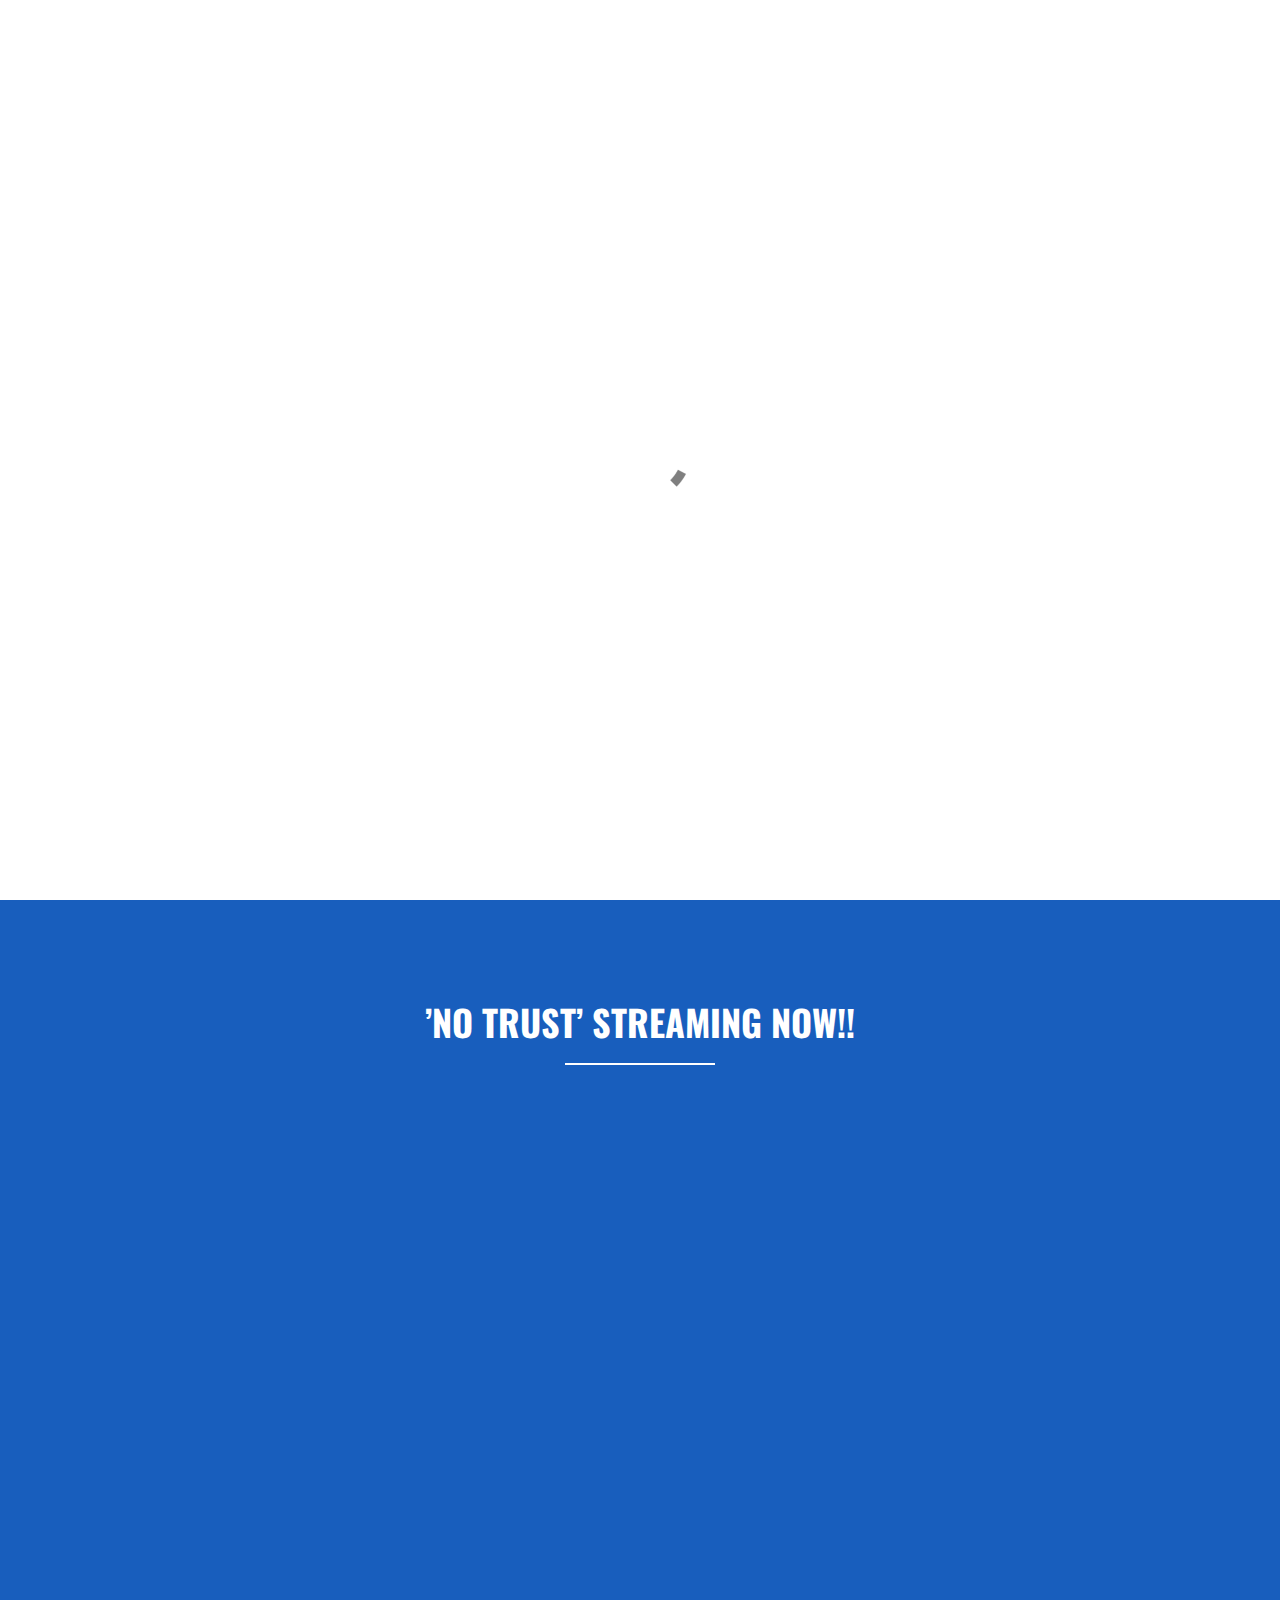
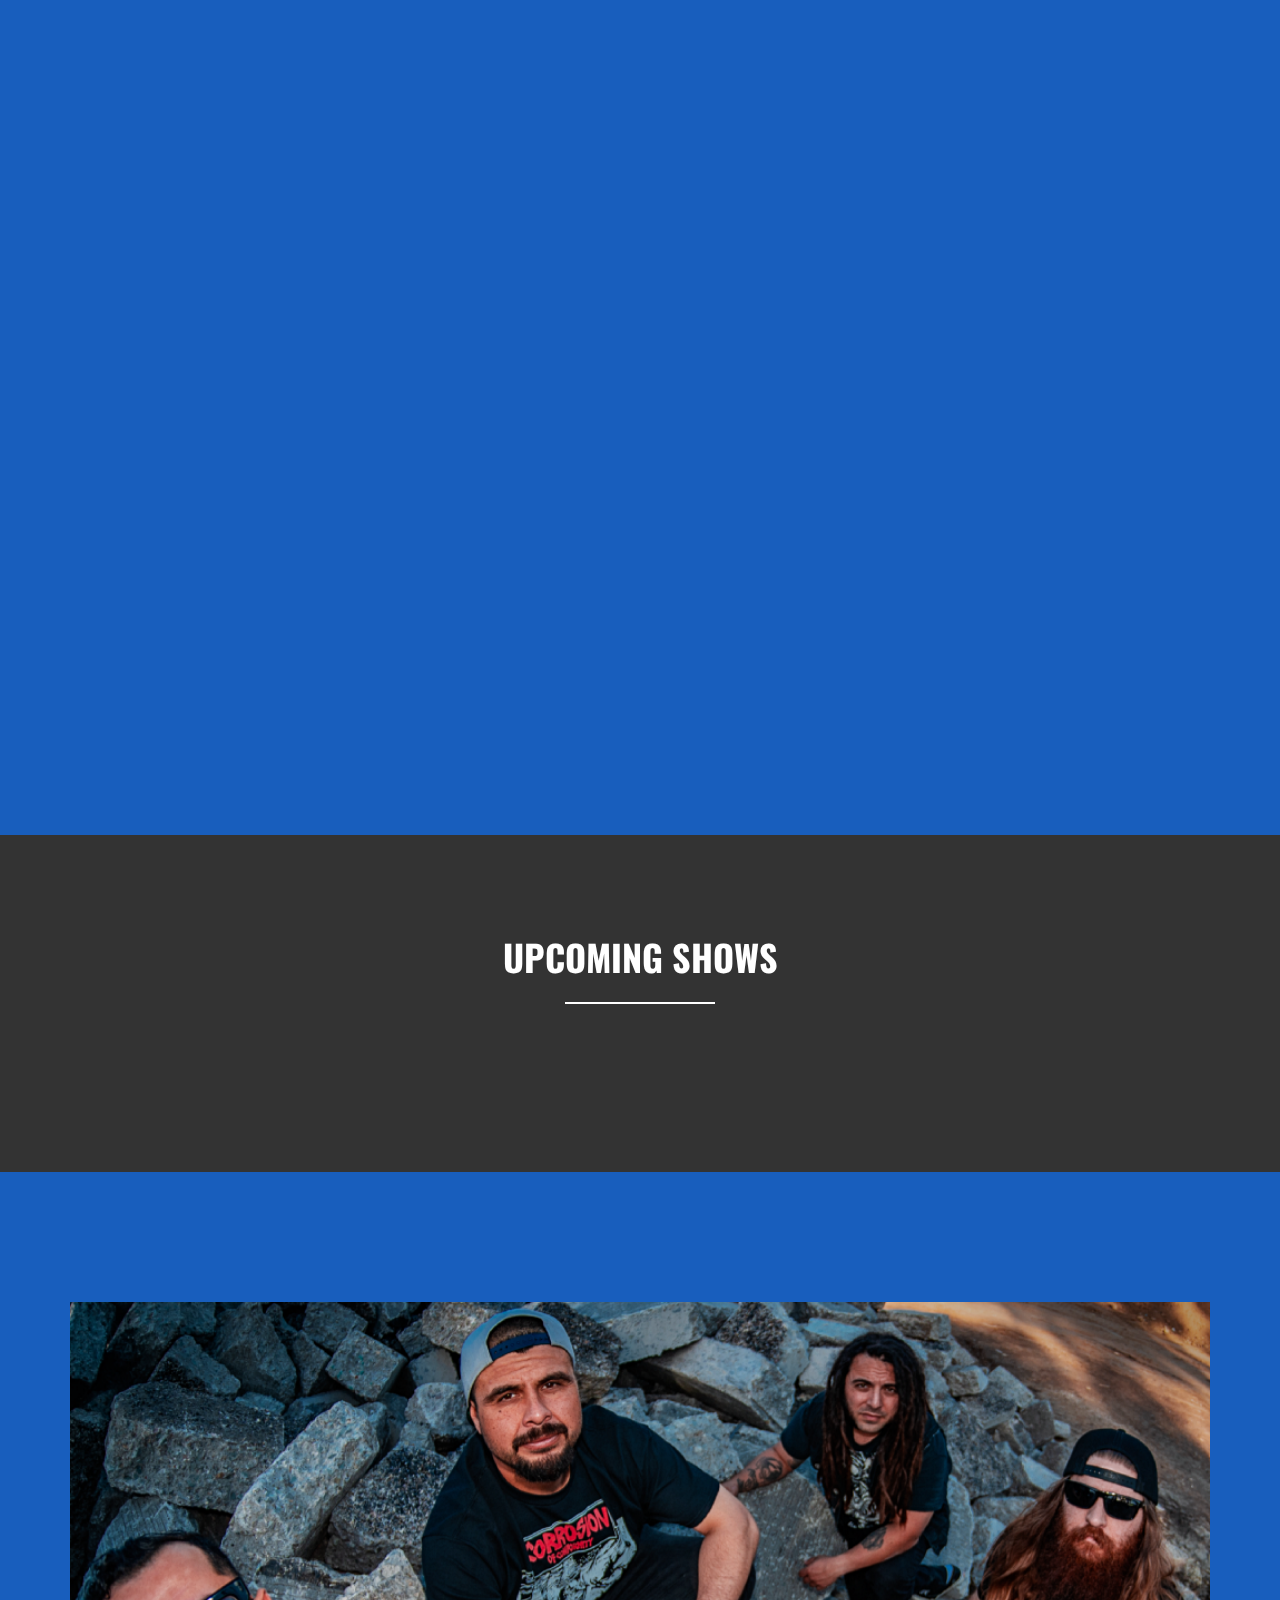
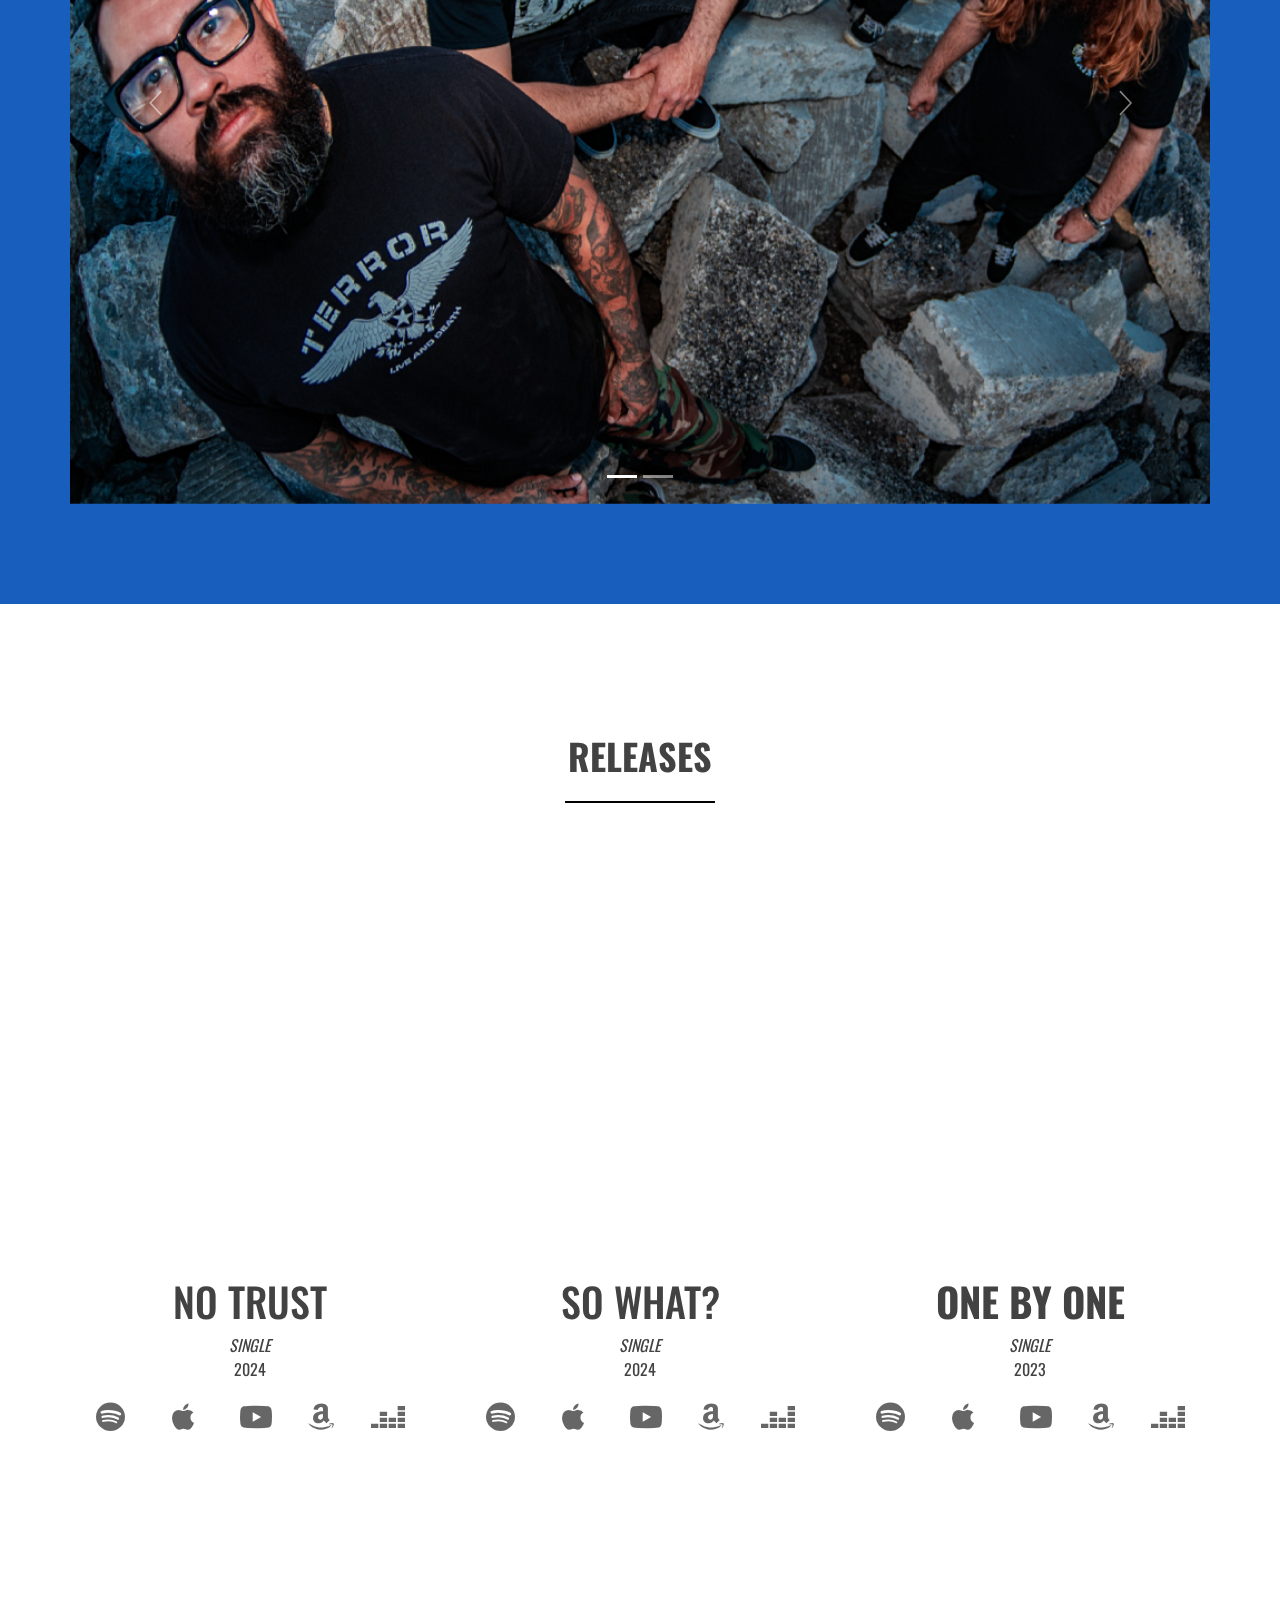
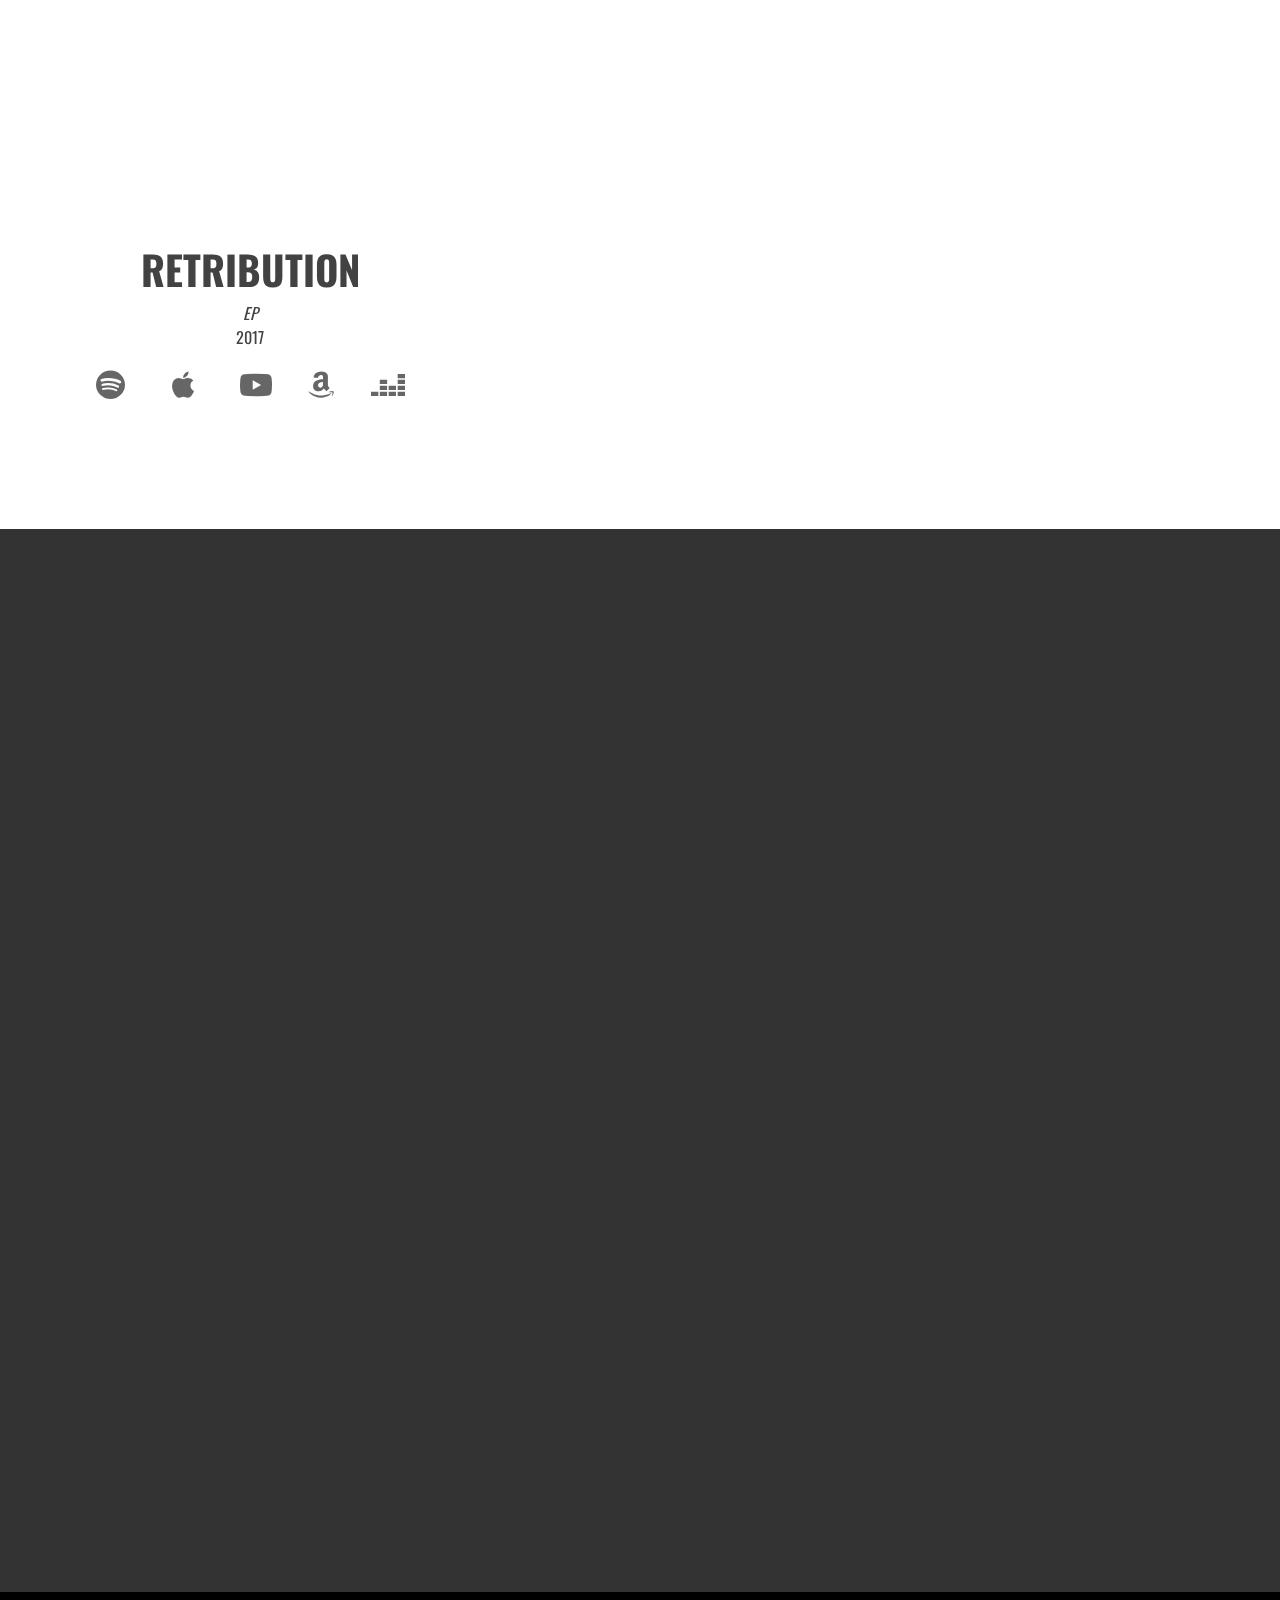
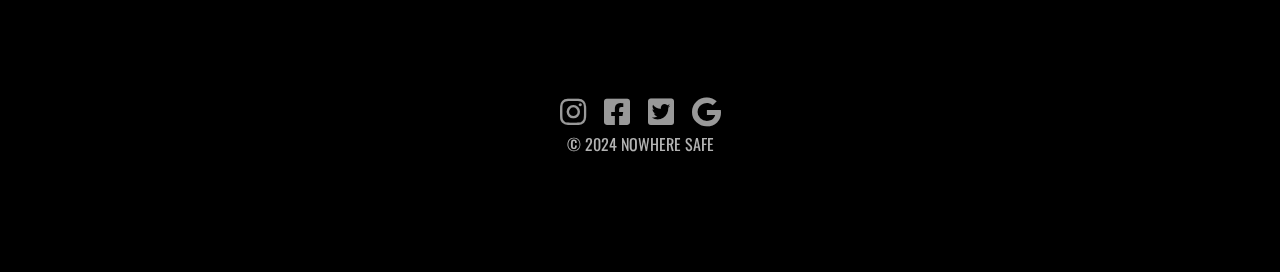
==== commit 23da4ec5: "Add files via upload" ====
--- a/index.html
+++ b/index.html
@@ -9,8 +9,8 @@
 	<meta name="robots" content="index, follow">
     <link rel="shortcut icon" type="image/png" href="favicon.png">
     
-	<link rel="stylesheet" type="text/css" href="./css/bootstrap.min.css?3400">
-	<link rel="stylesheet" type="text/css" href="style.css?4235">
+	<link rel="stylesheet" type="text/css" href="./css/bootstrap.min.css?3487">
+	<link rel="stylesheet" type="text/css" href="style.css?3057">
 	<link rel="stylesheet" type="text/css" href="./css/ionicons.min.css">
 	<link rel="stylesheet" type="text/css" href="./css/all.min.css">
 	<link href='https://fonts.googleapis.com/css?family=Oswald&display=swap&subset=latin,latin-ext' rel='stylesheet' type='text/css'>
@@ -253,31 +253,13 @@
 	</div>
 	<div class="container bloc-md bloc-lg-md">
 		<div class="row">
-			<div class="col-lg-6 offset-lg-3 text-lg-center mb-5 text-center col-md-8 offset-md-2">
-				<h3 class="mb-4 section-heading tc-6728">
-					CONTACT US
-				</h3>
-				<div class="divider-h primary-divider center-divider">
-				</div>
-				<p class="section-p tc-3648">
-					Drop us a message below and well get back to you ASAP.
-				</p>
-			</div>
-			<div class="text-lg-left mb-4 col-md-6 mb-md-0 offset-lg-3 col-lg-6">
-				<form id="contact_form" data-form-type="blocs-form" action="https://formsubmit.co/el/ruloca" method="POST">
-					<div class="form-group">
-						<input id="name" class="form-control custom-field" required="" placeholder="Name" name="name">
-					</div>
-					<div class="form-group">
-						<input id="email" class="form-control custom-field" type="email" data-error-validation-msg="Not a valid email address" required="" placeholder="Email" name="email">
-					</div>
-					<div class="form-group">
-						<textarea id="message" class="form-control custom-field" rows="6" cols="50" required="" placeholder="Message" name="message"></textarea>
-					</div> 
-					<button class="bloc-button btn btn-lg btn-block btn-sq primary-btn btn-c-6728" type="submit">
-						SUBMIT
-					</button>
-				</form>
+			<div class="text-lg-left mb-4 col-md-6 mb-md-0 offset-lg-3 col-lg-6 ">
+				<div class="text-center">
+					<div>
+						<iframe src="img/lazyload-ph.png" data-src="https://docs.google.com/forms/d/e/1FAIpQLSd8kvxUzb6Nz67JkIRAzxv0QLEgJoajeNiTk6Ng1bQtVPkO-A/viewform?embedded=true" width="640" height="856" frameborder="0" marginheight="0" marginwidth="0" class="lazyload">Loading…</iframe>
+						
+					</div>
+				</div>
 			</div>
 		</div>
 	</div>
@@ -314,13 +296,11 @@
 
 
 <!-- Additional JS -->
-<script src="./js/jquery.min.js?2039"></script>
-<script src="./js/bootstrap.bundle.min.js?4278"></script>
-<script src="./js/blocs.min.js?303"></script>
-<script src="./js/jqBootstrapValidation.js"></script>
-<script src="./js/formHandler.js?3519"></script>
+<script src="./js/jquery.min.js?5144"></script>
+<script src="./js/bootstrap.bundle.min.js?9648"></script>
+<script src="./js/blocs.min.js?6326"></script>
 <script src="./js/lazysizes.min.js" defer></script>
-<script src="./js/universal-parallax.min.js?3398"></script><!-- Additional JS END -->
+<script src="./js/universal-parallax.min.js?8286"></script><!-- Additional JS END -->
 
 
 </body>
--- a/style.css
+++ b/style.css
@@ -299,9 +299,6 @@
 	outline: none!important;
 }
 
-.btn-sq{
-	border-radius: 0px;
-}
 
 /* = Icons
 -------------------------------------------------------------- */
@@ -339,13 +336,6 @@
 	margin:0;
 }
 
-/* = Forms
--------------------------------------------------------------- */
-
-.form-control{
-	border-color:rgba(0,0,0,.1);
-	box-shadow:none;
-}
 
 
 .carousel-nav-icon{
@@ -546,9 +536,6 @@
 .tc-1165{
 	color:var(--swatch-var-Black)!important;
 }
-.tc-3648{
-	color:var(--swatch-var-White-50%)!important;
-}
 
 /* Button colour styles */
 
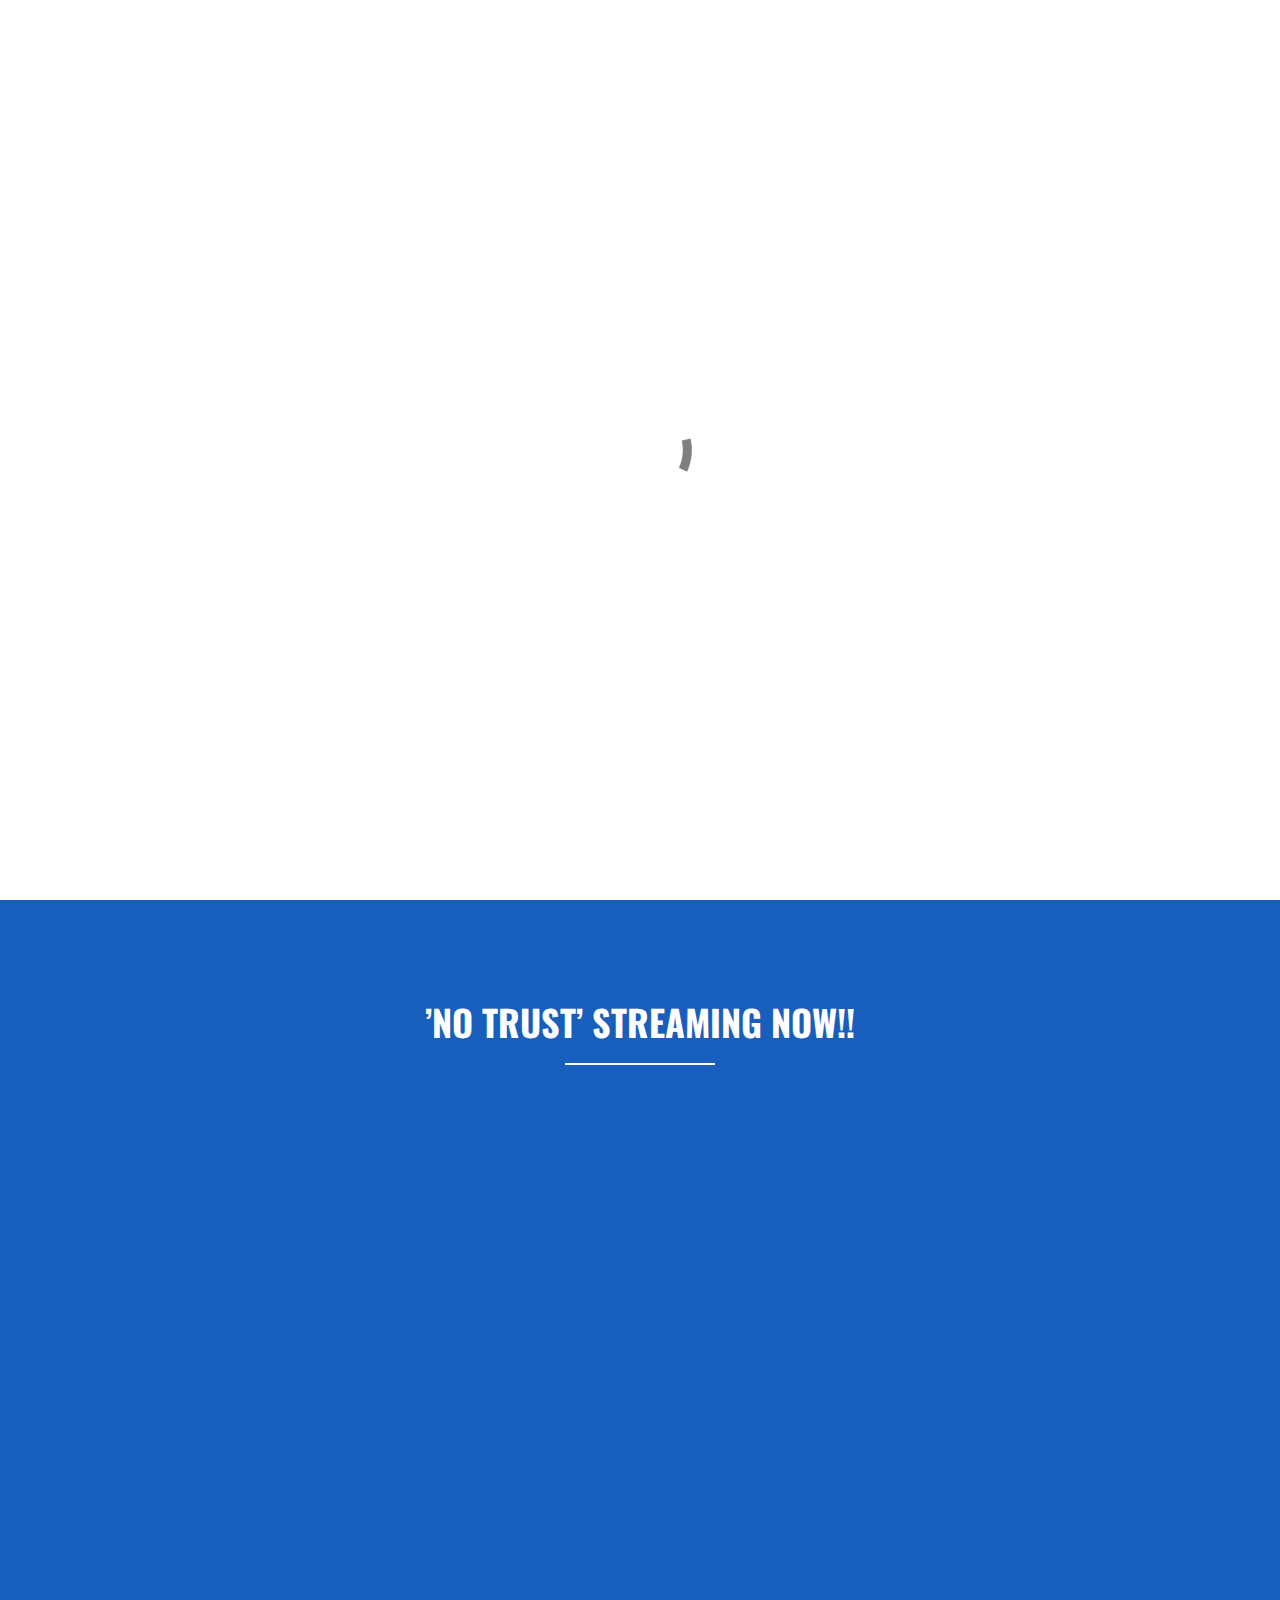
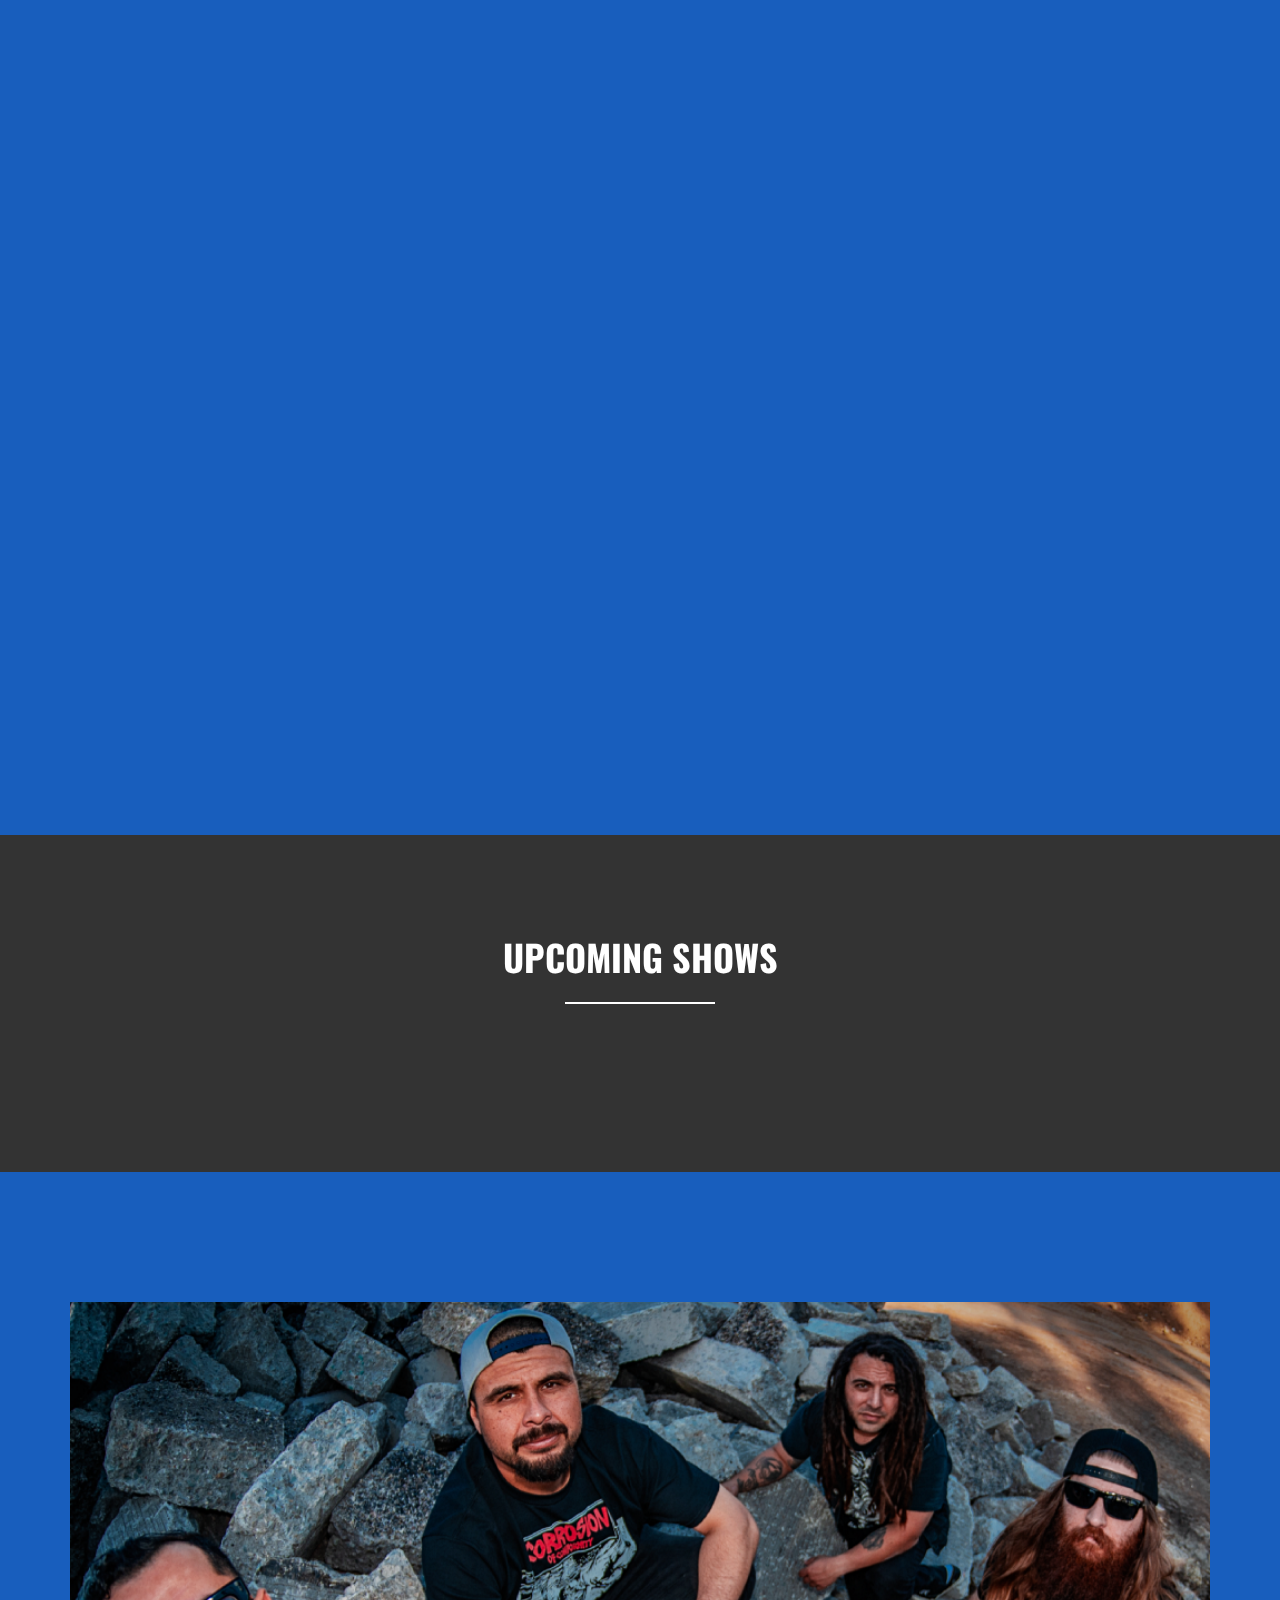
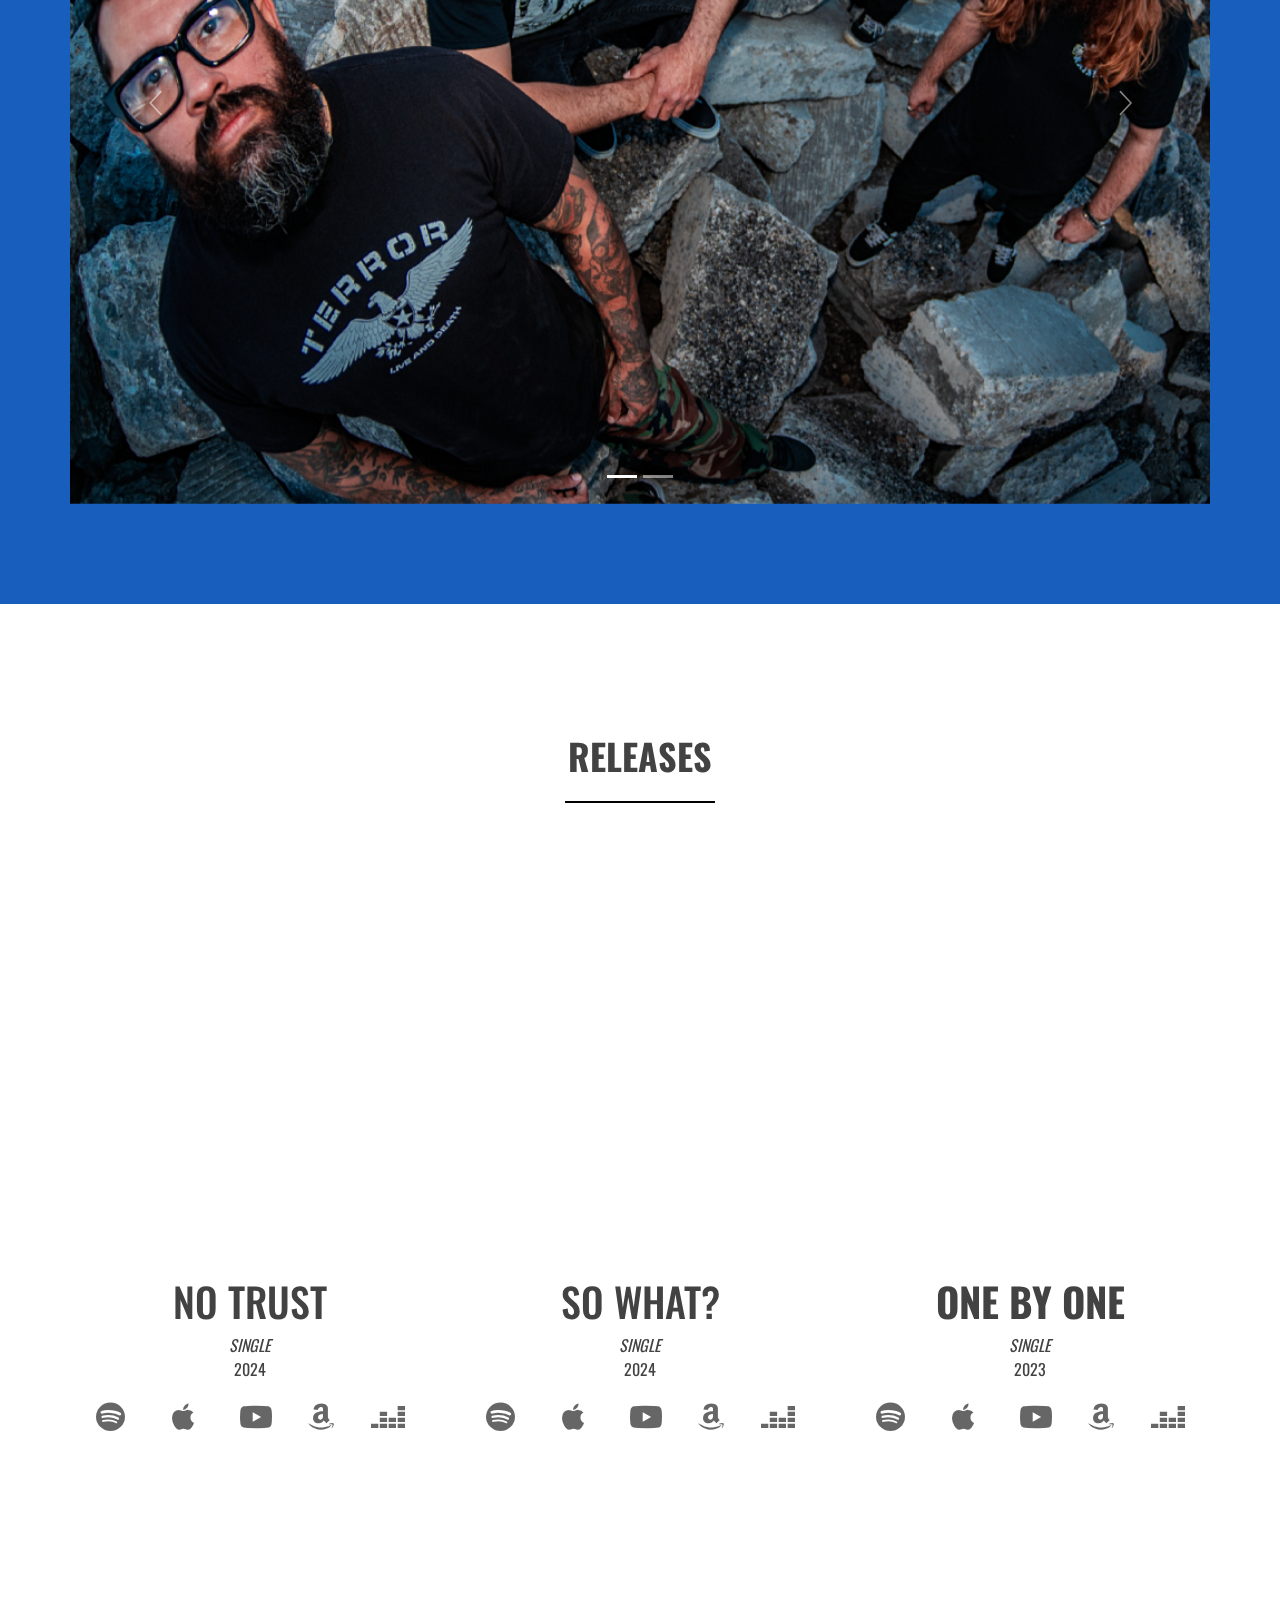
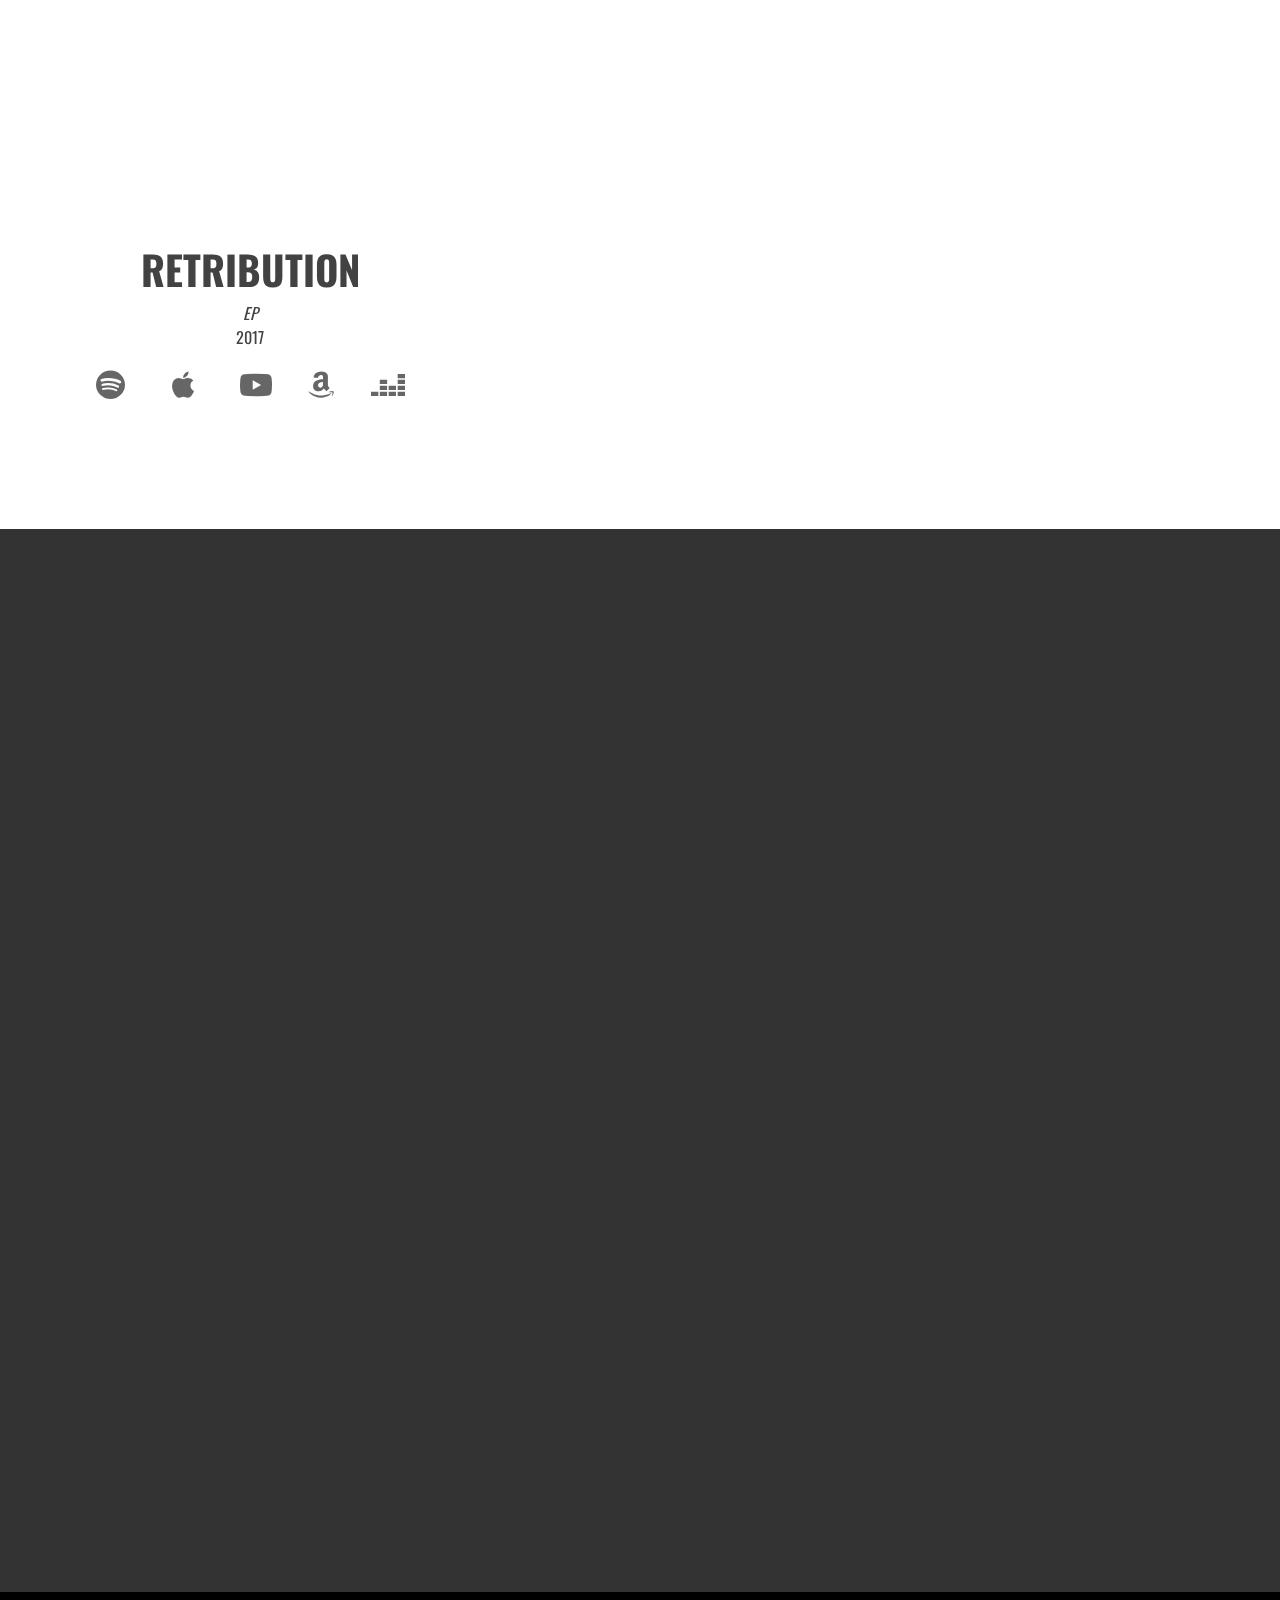
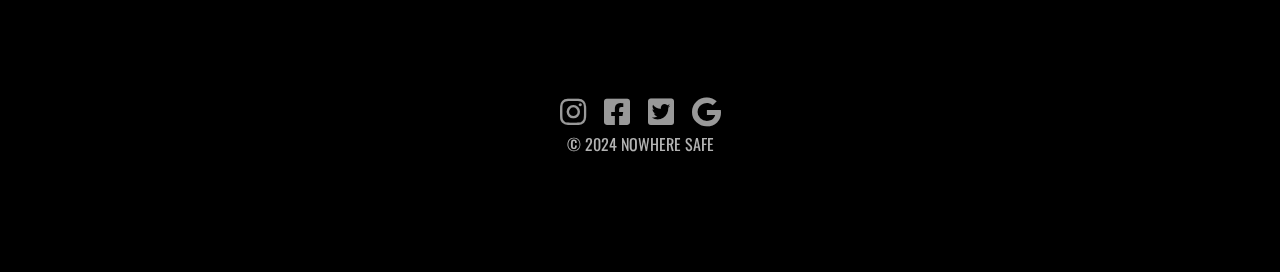
==== commit a8007d06: "index.html" ====
--- a/index.html
+++ b/index.html
@@ -14,7 +14,7 @@
 	<link rel="stylesheet" type="text/css" href="./css/ionicons.min.css">
 	<link rel="stylesheet" type="text/css" href="./css/all.min.css">
 	<link href='https://fonts.googleapis.com/css?family=Oswald&display=swap&subset=latin,latin-ext' rel='stylesheet' type='text/css'>
-    <title>NOWHERE SAFE - ONE BY ONE AVAILABLE NOW!!</title>
+    <title>NOWHERE SAFE - NO TRUST AVAILABLE NOW!!</title>
 
 
     
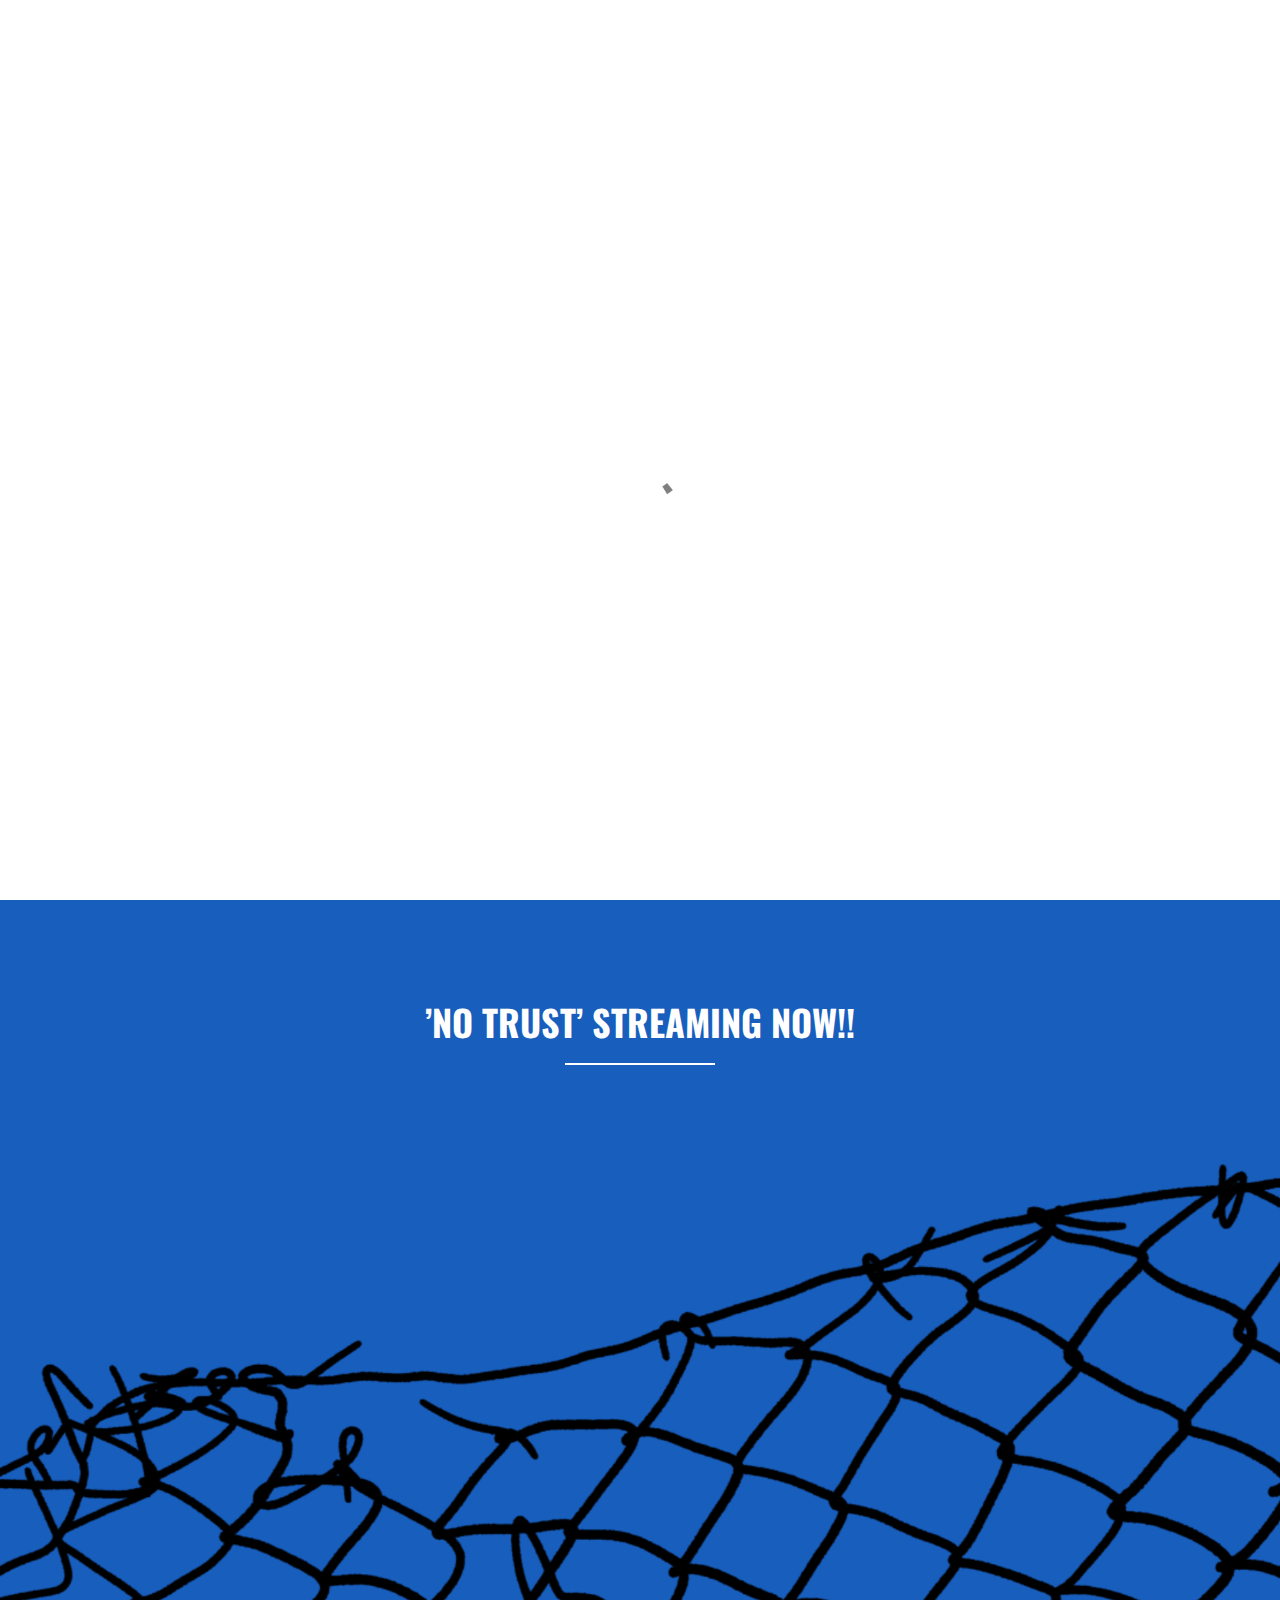
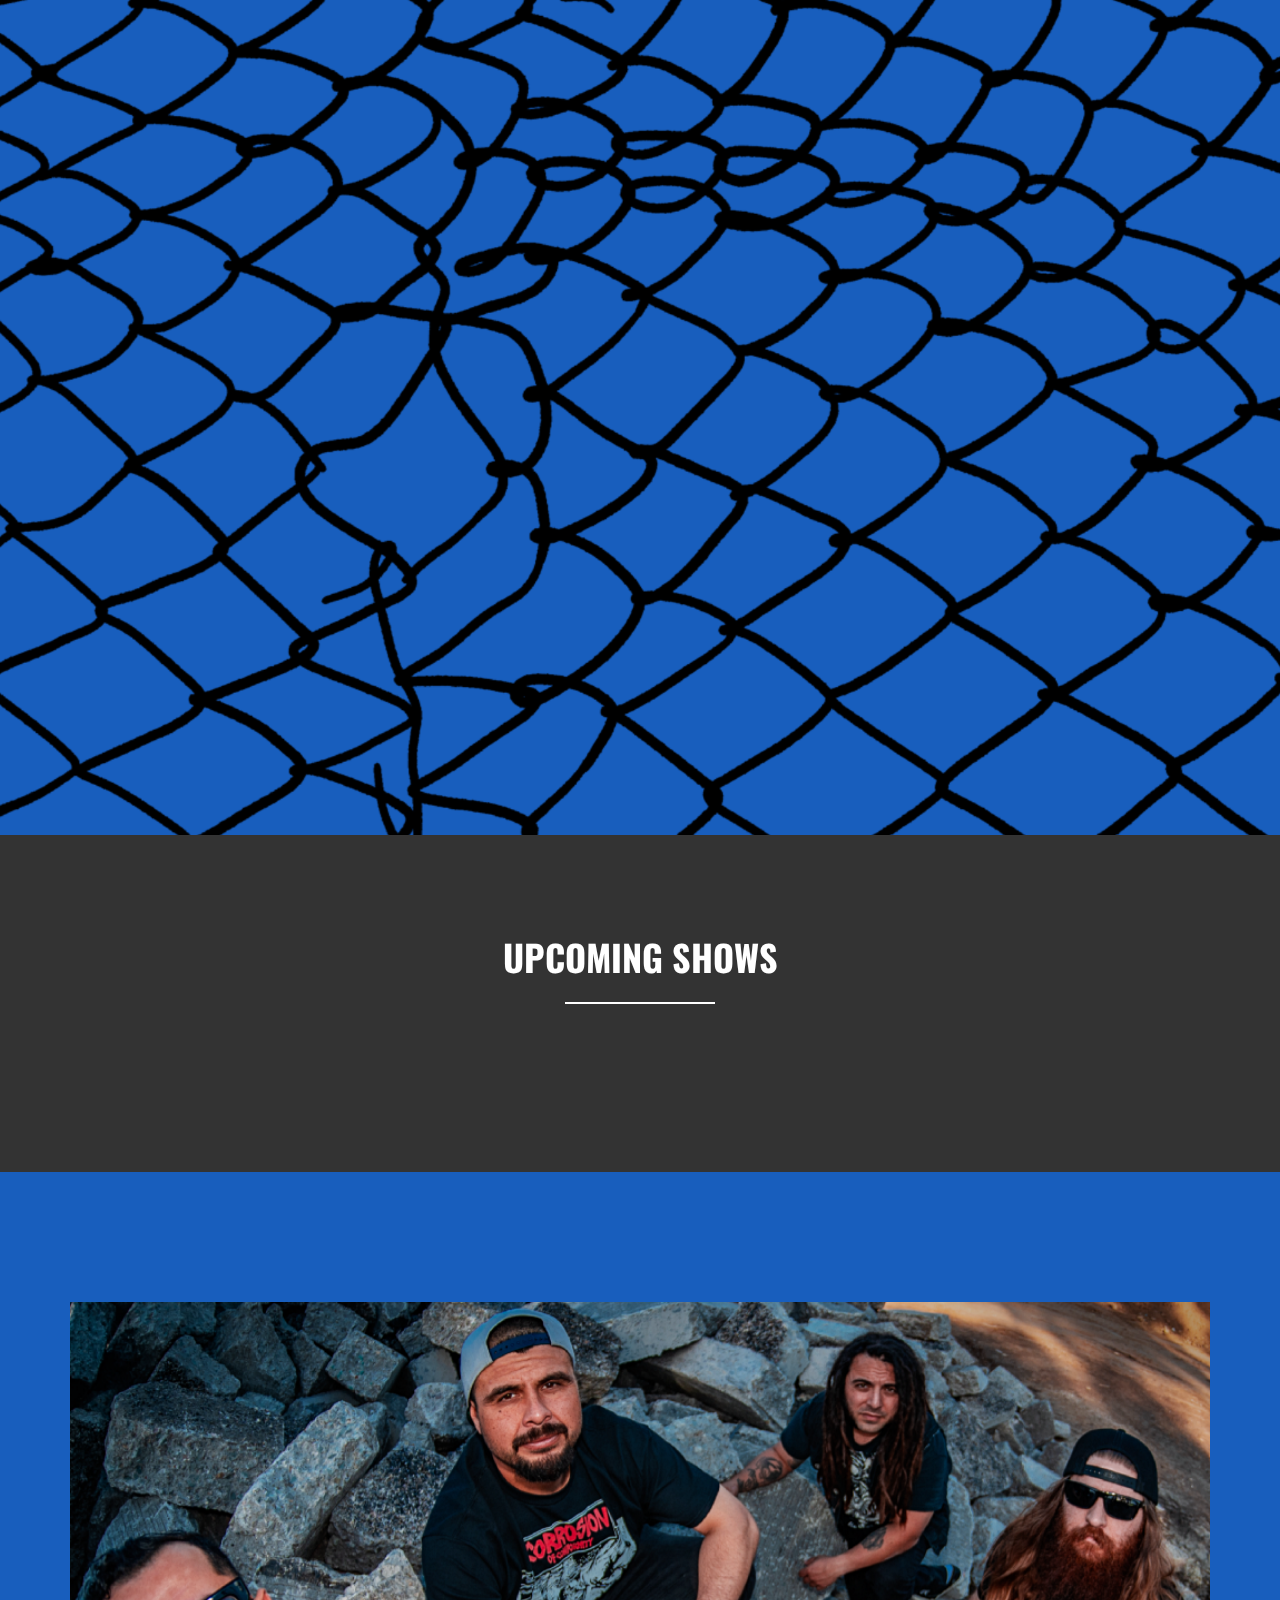
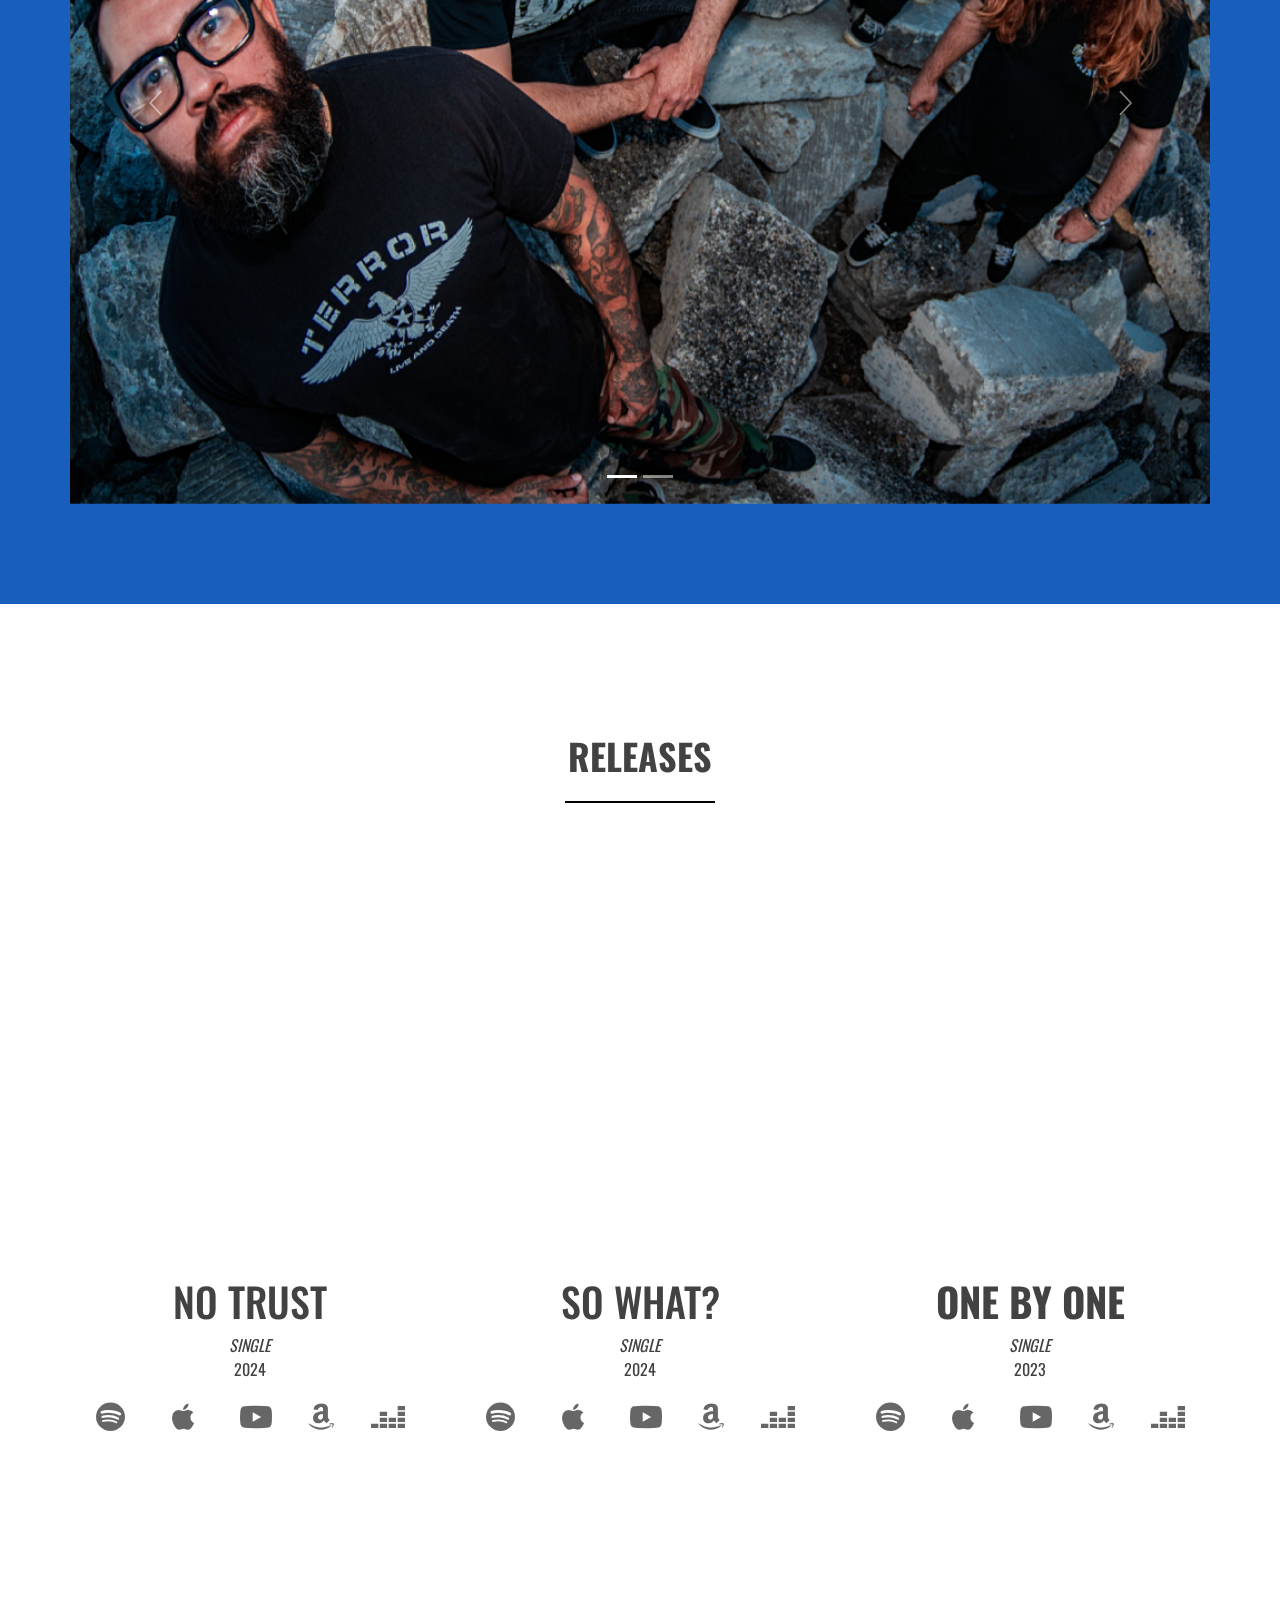
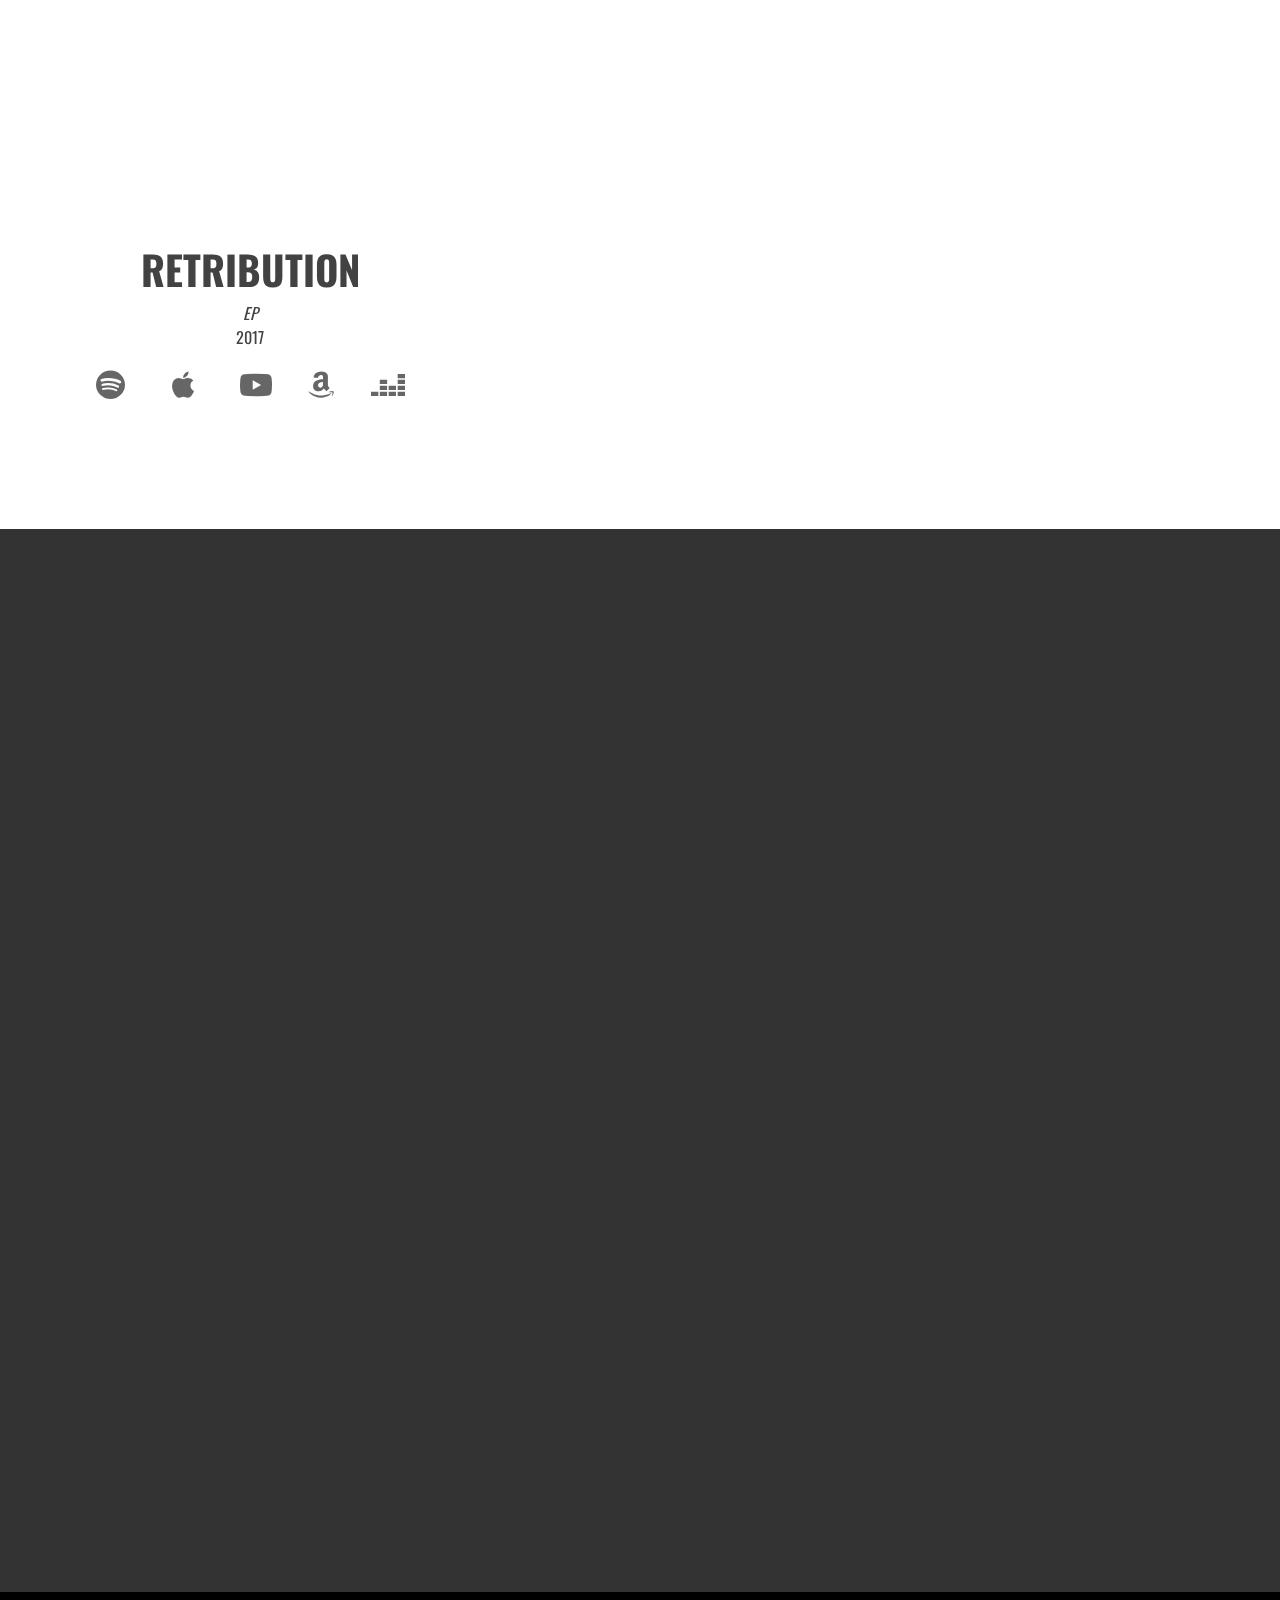
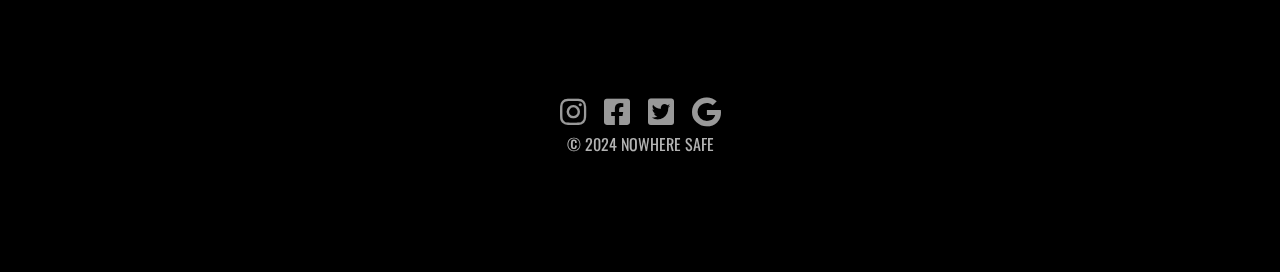
==== commit 39e85156: "Add files via upload" ====
--- a/index.html
+++ b/index.html
@@ -9,12 +9,12 @@
 	<meta name="robots" content="index, follow">
     <link rel="shortcut icon" type="image/png" href="favicon.png">
     
-	<link rel="stylesheet" type="text/css" href="./css/bootstrap.min.css?3487">
-	<link rel="stylesheet" type="text/css" href="style.css?3057">
+	<link rel="stylesheet" type="text/css" href="./css/bootstrap.min.css?6654">
+	<link rel="stylesheet" type="text/css" href="style.css?7730">
 	<link rel="stylesheet" type="text/css" href="./css/ionicons.min.css">
 	<link rel="stylesheet" type="text/css" href="./css/all.min.css">
 	<link href='https://fonts.googleapis.com/css?family=Oswald&display=swap&subset=latin,latin-ext' rel='stylesheet' type='text/css'>
-    <title>NOWHERE SAFE - NO TRUST AVAILABLE NOW!!</title>
+    <title>NOWHERE SAFE - ONE BY ONE AVAILABLE NOW!!</title>
 
 
     
@@ -75,7 +75,7 @@
 <!-- header END -->
 
 <!-- stream -->
-<div class="bloc bgc-5674 d-bloc" id="stream">
+<div class="bloc bgc-5674 bg-NT-20STREAM d-bloc " id="stream">
 	<div class="container bloc-md bloc-lg-md">
 		<div class="row">
 			<div class="offset-lg-3 mb-5 col-md-8 offset-md-2 text-lg-center align-self-center mb-lg-5 col-lg-6">
@@ -253,7 +253,7 @@
 	</div>
 	<div class="container bloc-md bloc-lg-md">
 		<div class="row">
-			<div class="text-lg-left mb-4 col-md-6 mb-md-0 offset-lg-3 col-lg-6 ">
+			<div class="text-lg-left mb-4 col-md-6 mb-md-0 offset-lg-3 col-lg-6">
 				<div class="text-center">
 					<div>
 						<iframe src="img/lazyload-ph.png" data-src="https://docs.google.com/forms/d/e/1FAIpQLSd8kvxUzb6Nz67JkIRAzxv0QLEgJoajeNiTk6Ng1bQtVPkO-A/viewform?embedded=true" width="640" height="856" frameborder="0" marginheight="0" marginwidth="0" class="lazyload">Loading…</iframe>
@@ -296,11 +296,11 @@
 
 
 <!-- Additional JS -->
-<script src="./js/jquery.min.js?5144"></script>
-<script src="./js/bootstrap.bundle.min.js?9648"></script>
-<script src="./js/blocs.min.js?6326"></script>
+<script src="./js/jquery.min.js?656"></script>
+<script src="./js/bootstrap.bundle.min.js?4866"></script>
+<script src="./js/blocs.min.js?6334"></script>
 <script src="./js/lazysizes.min.js" defer></script>
-<script src="./js/universal-parallax.min.js?8286"></script><!-- Additional JS END -->
+<script src="./js/universal-parallax.min.js?6332"></script><!-- Additional JS END -->
 
 
 </body>
--- a/style.css
+++ b/style.css
@@ -579,6 +579,13 @@
 url("img/SPOTIFY%20BG.png") 2x,url("img/SPOTIFY%20BG.webp") 1x,
 url("img/SPOTIFY%20BG.webp") 2x);
 }
+.bg-NT-20STREAM{
+	background-image:url("img/NT%20STREAM.png");
+	background-image: -webkit-image-set(url("img/NT%20STREAM.webp") 1x,
+url("img/NT%20STREAM.webp") 2x);background-image: image-set(url("img/NT%20STREAM.png") 1x,
+url("img/NT%20STREAM.png") 2x,url("img/NT%20STREAM.webp") 1x,
+url("img/NT%20STREAM.webp") 2x);
+}
 
 
 
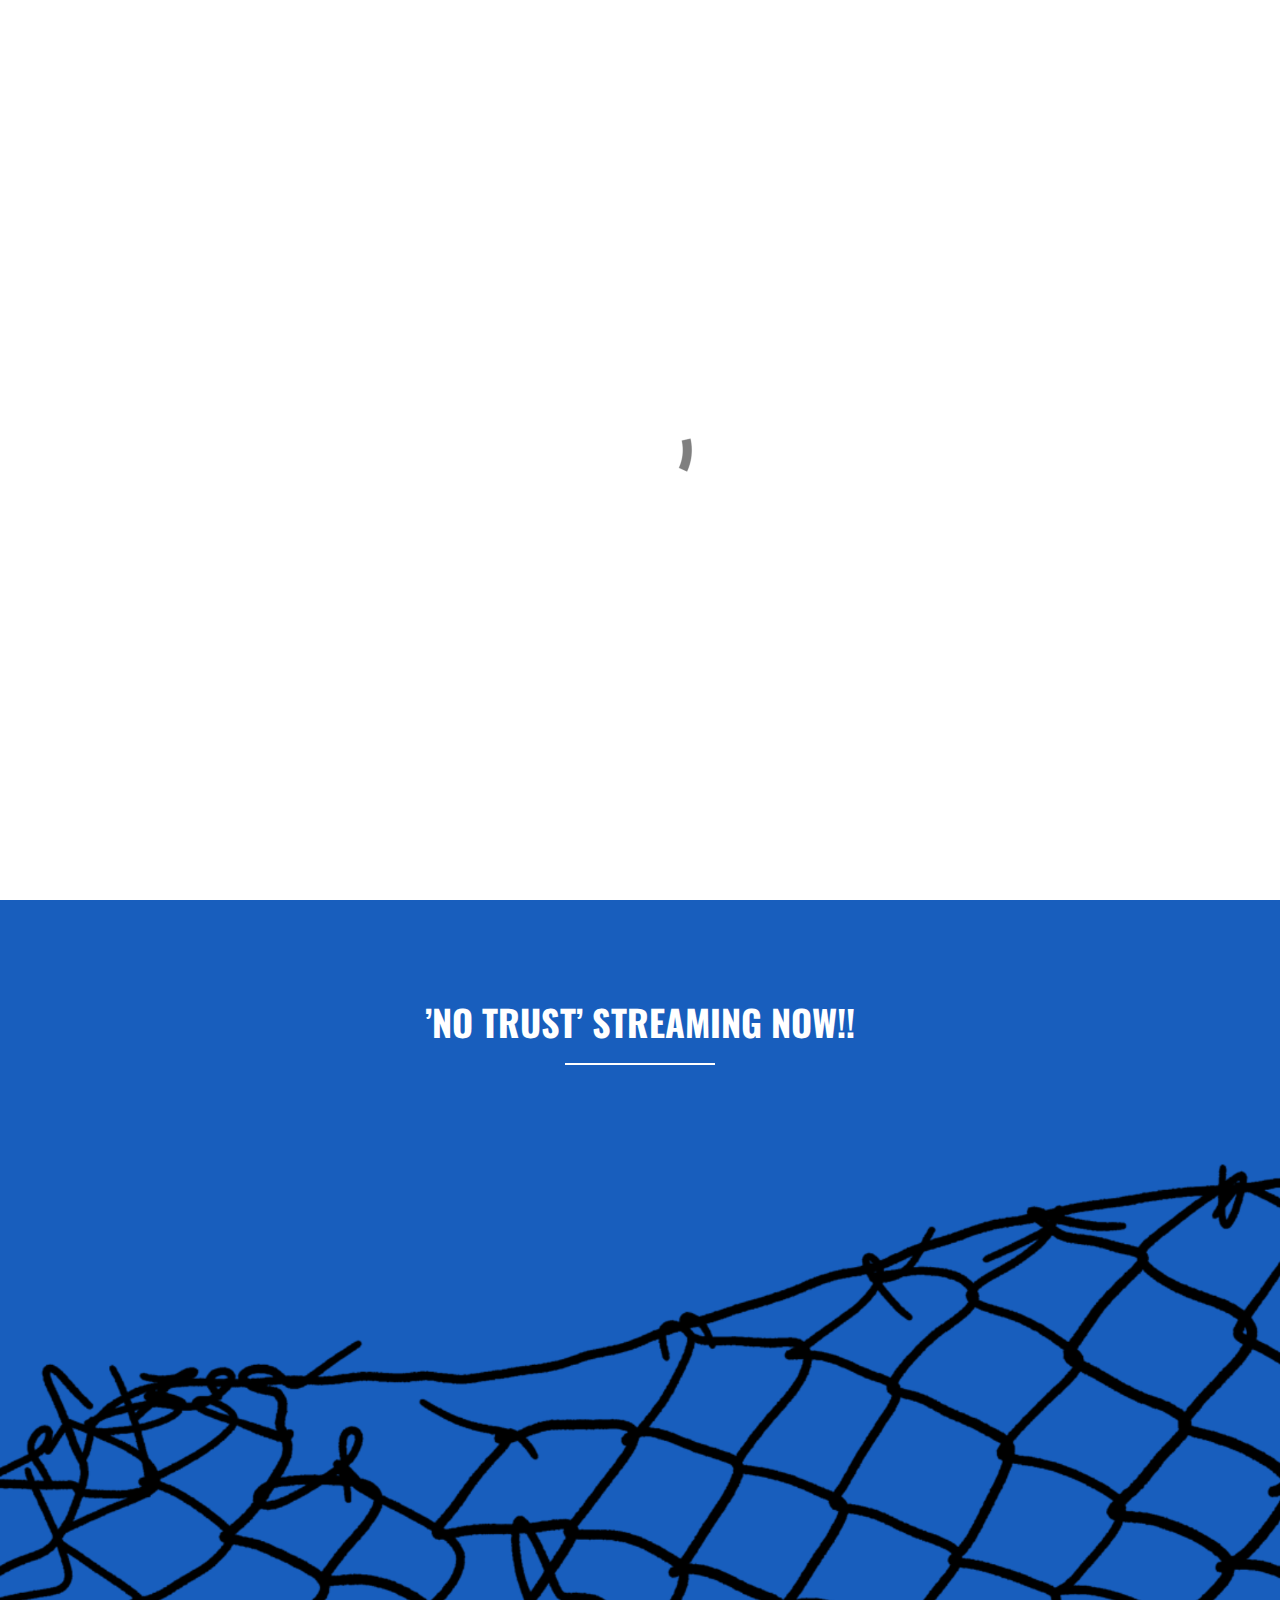
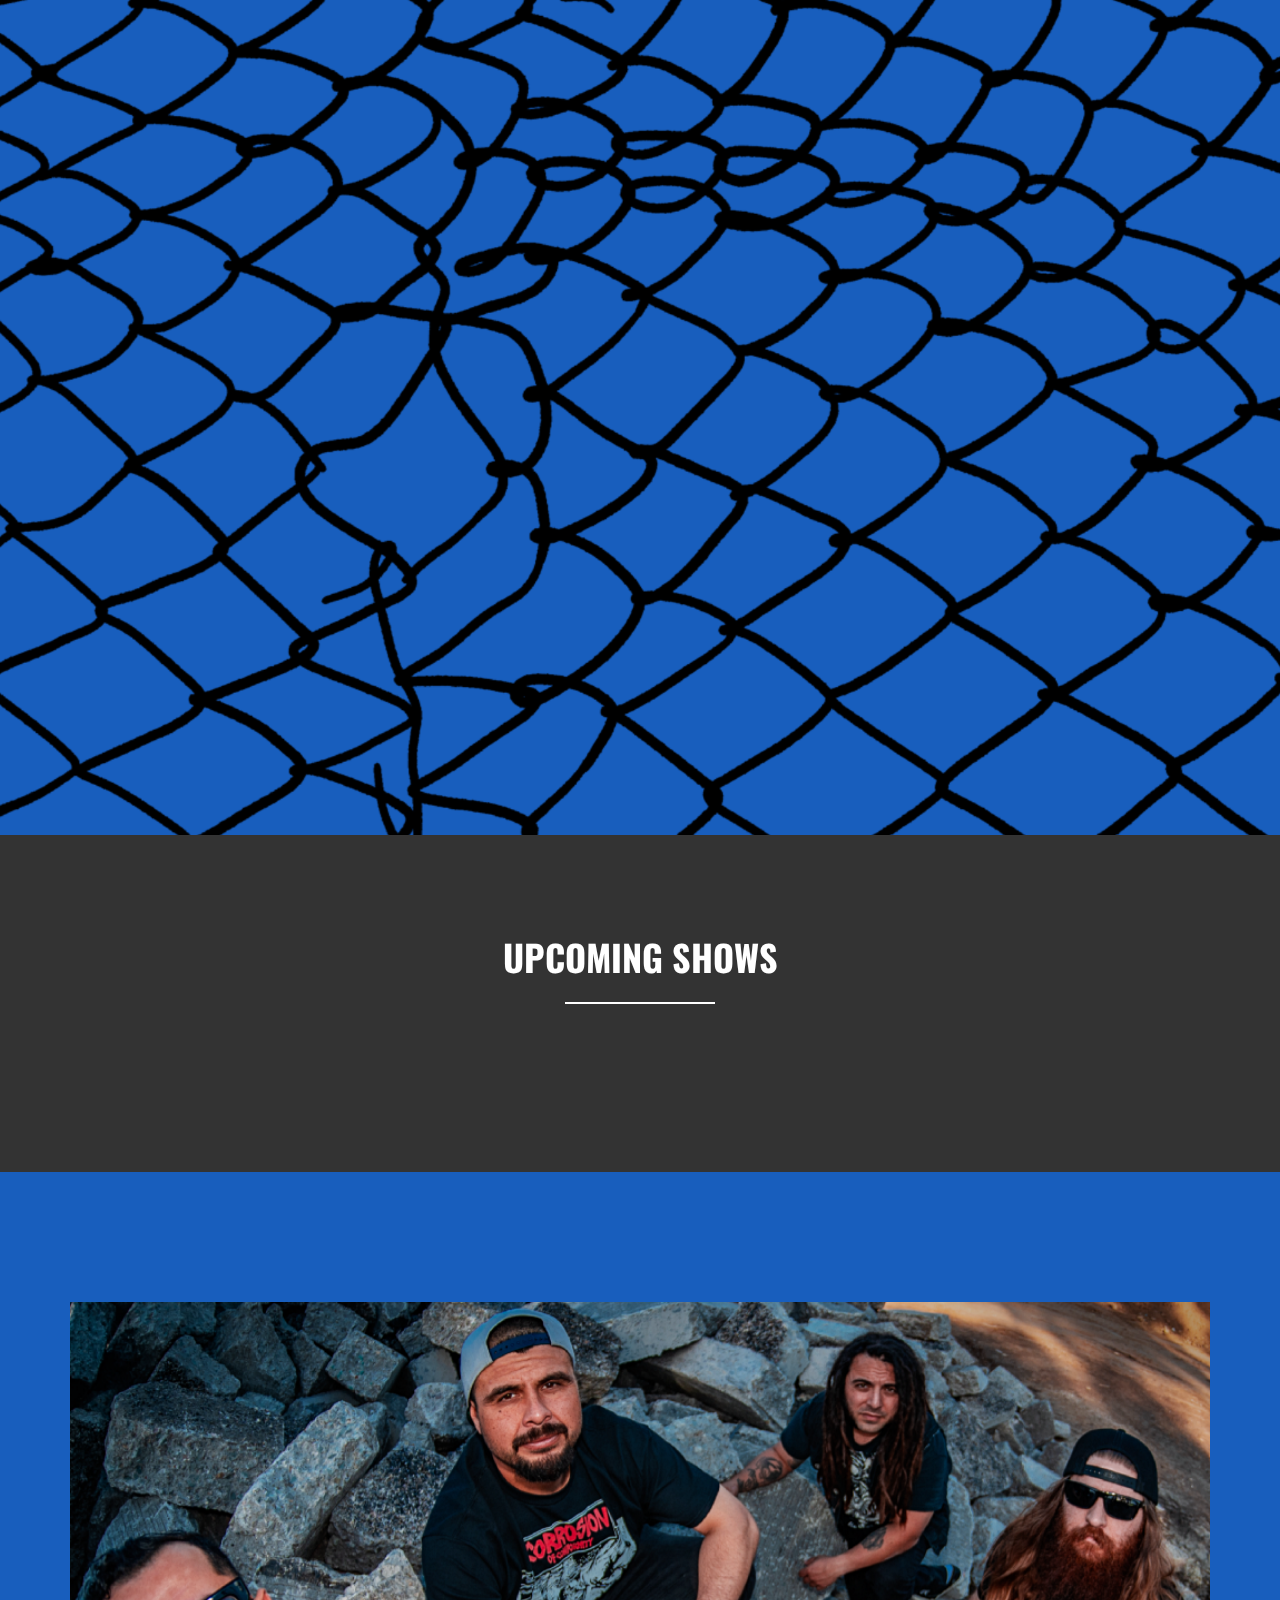
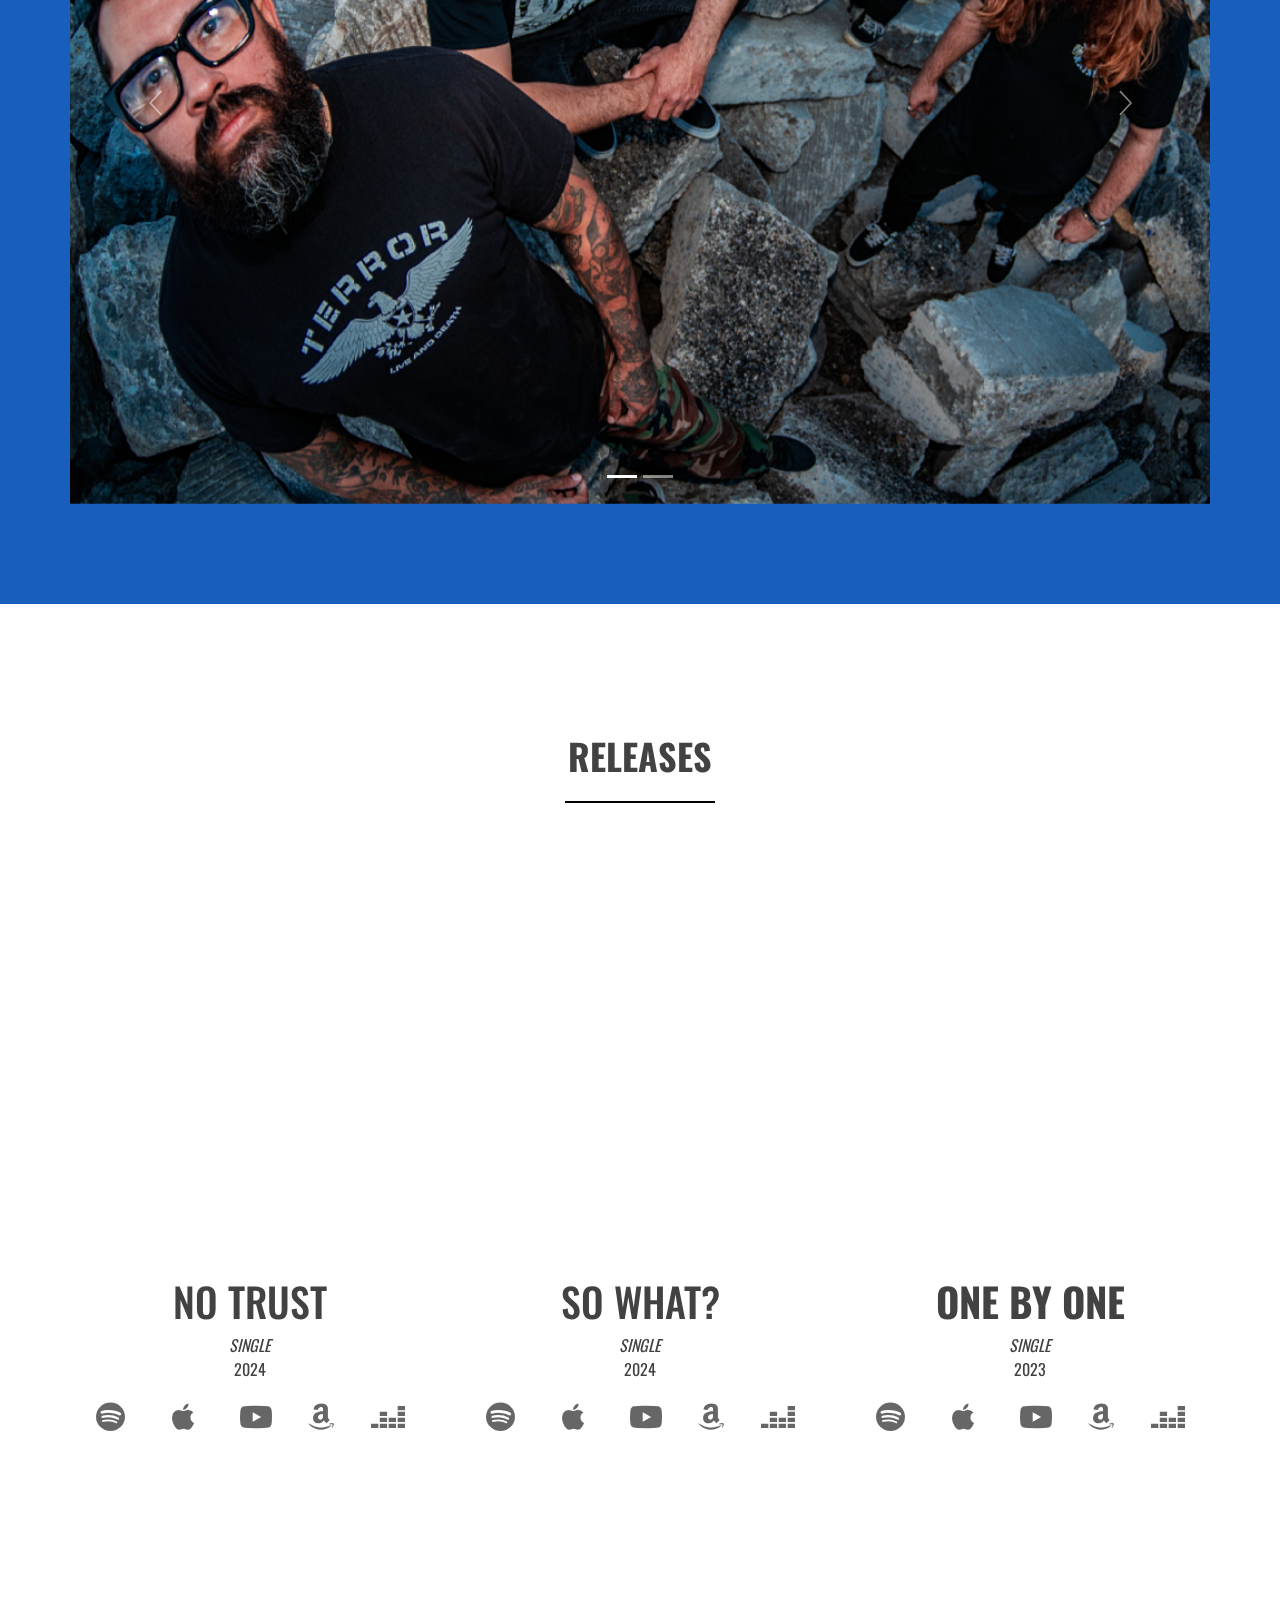
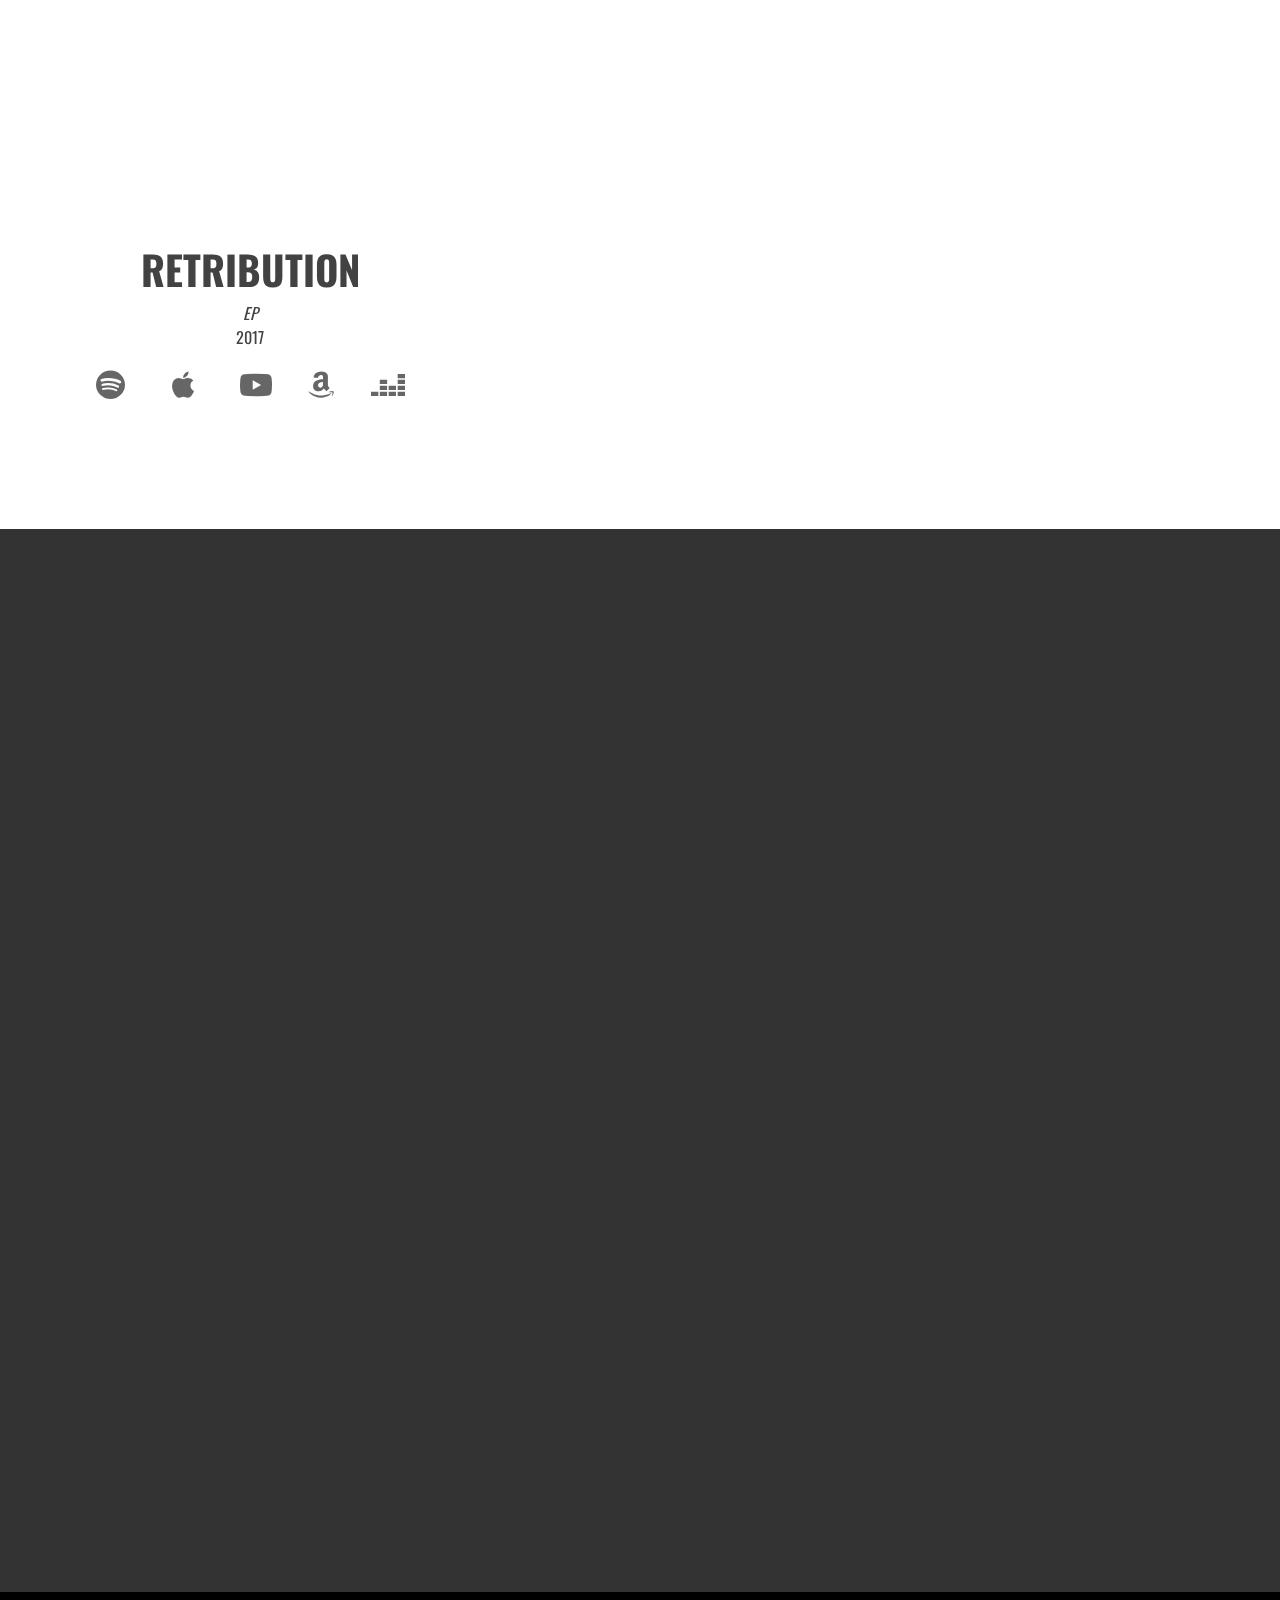
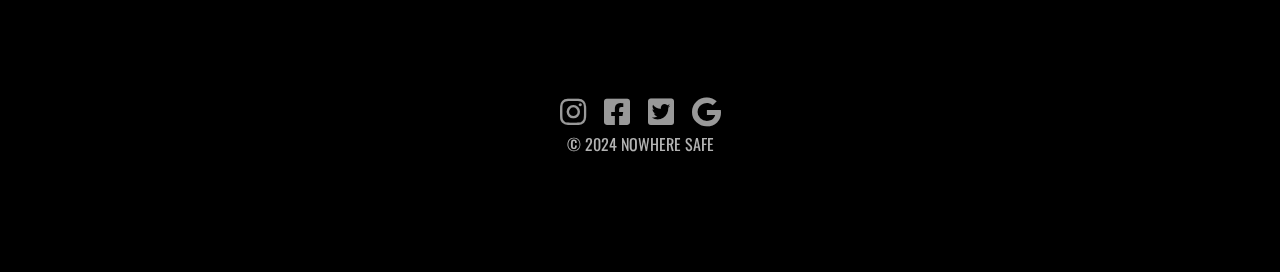
==== commit 224e3ba1: "index.html" ====
--- a/index.html
+++ b/index.html
@@ -14,7 +14,7 @@
 	<link rel="stylesheet" type="text/css" href="./css/ionicons.min.css">
 	<link rel="stylesheet" type="text/css" href="./css/all.min.css">
 	<link href='https://fonts.googleapis.com/css?family=Oswald&display=swap&subset=latin,latin-ext' rel='stylesheet' type='text/css'>
-    <title>NOWHERE SAFE - ONE BY ONE AVAILABLE NOW!!</title>
+    <title>NOWHERE SAFE - NO TRUST AVAILABLE NOW!!</title>
 
 
     
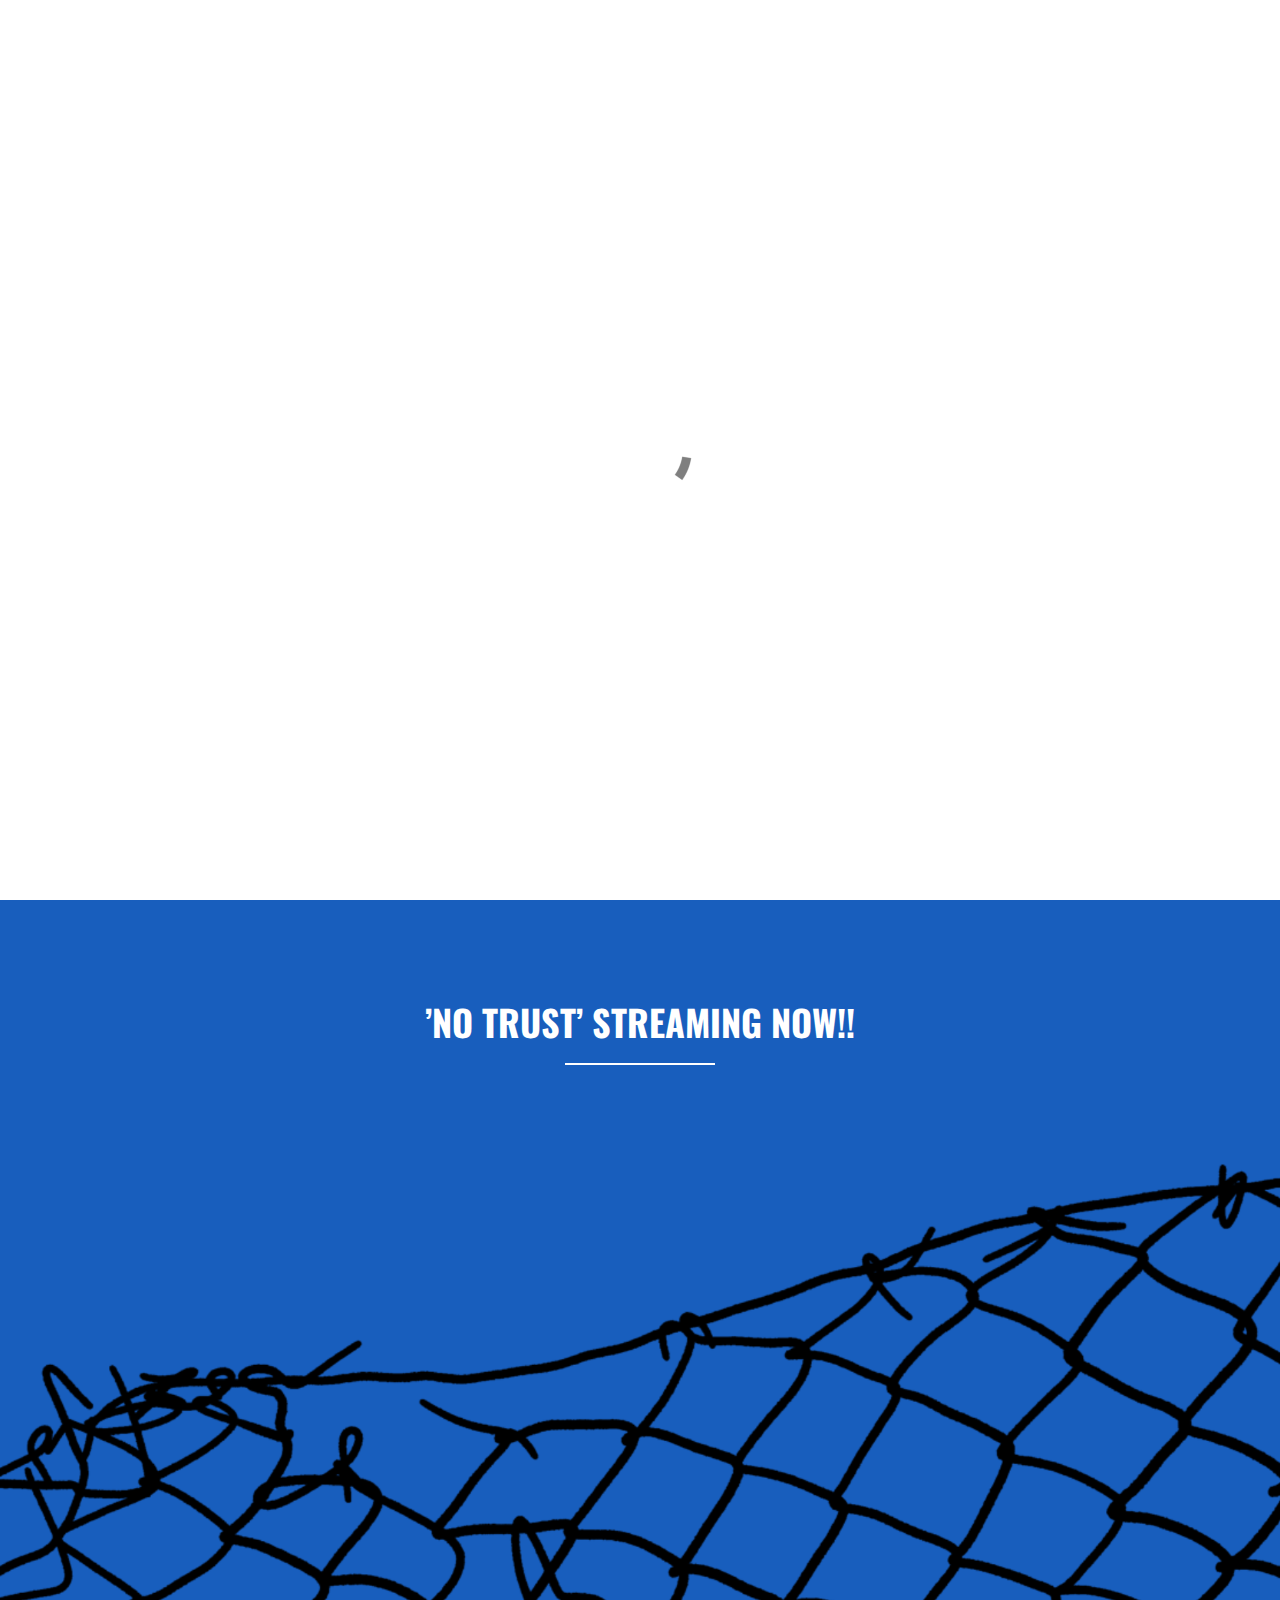
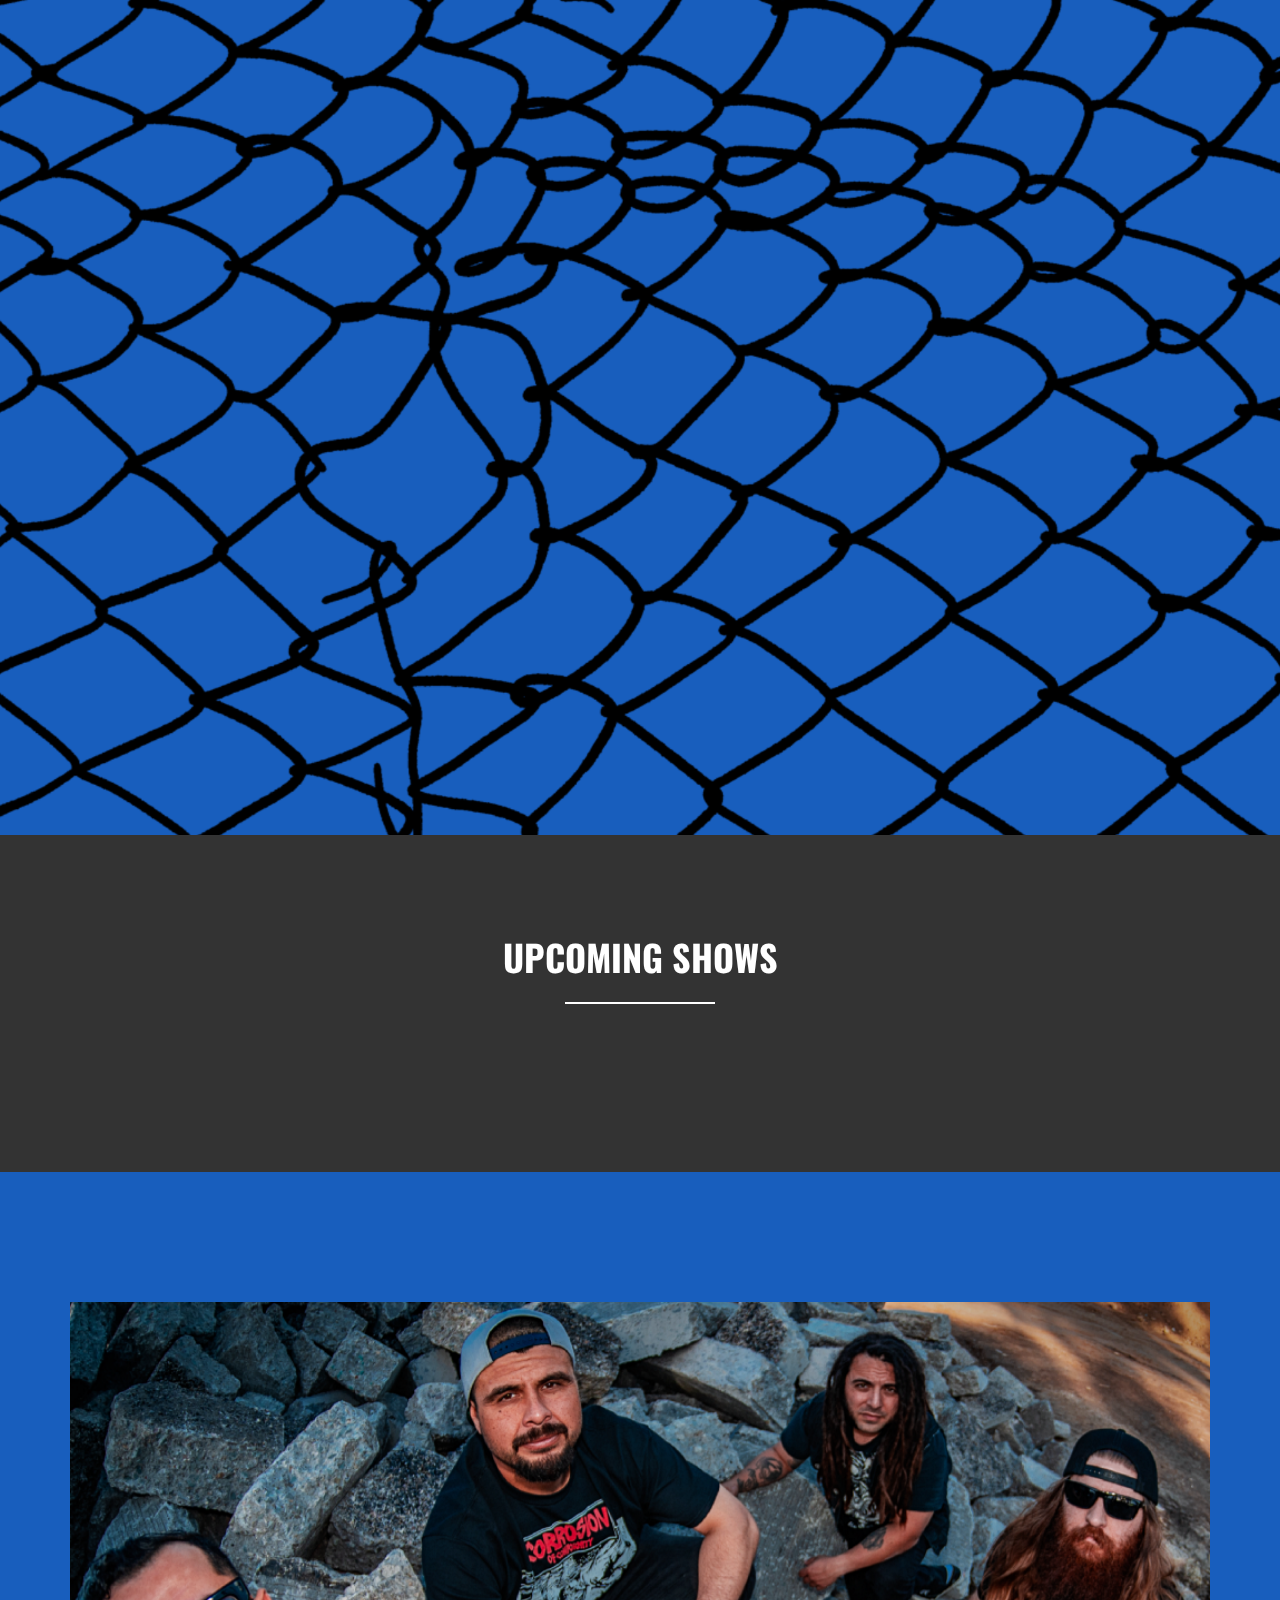
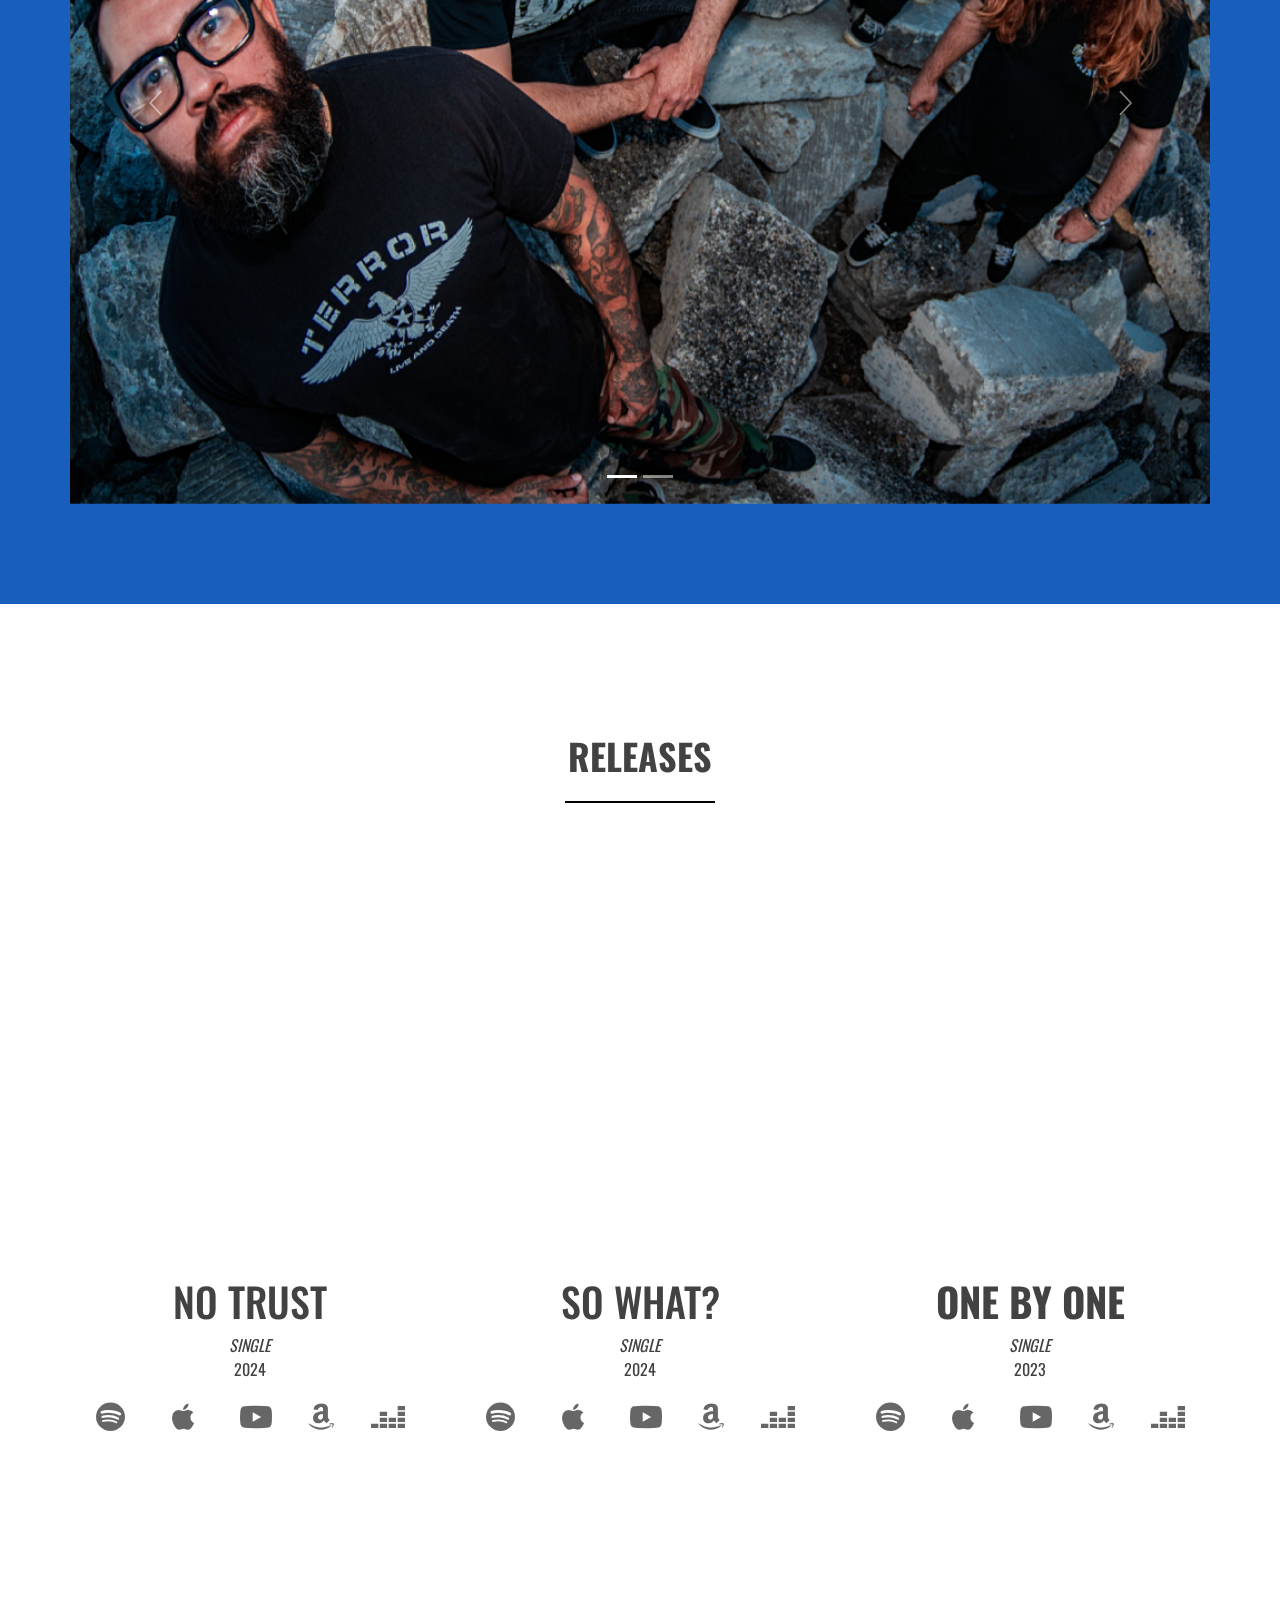
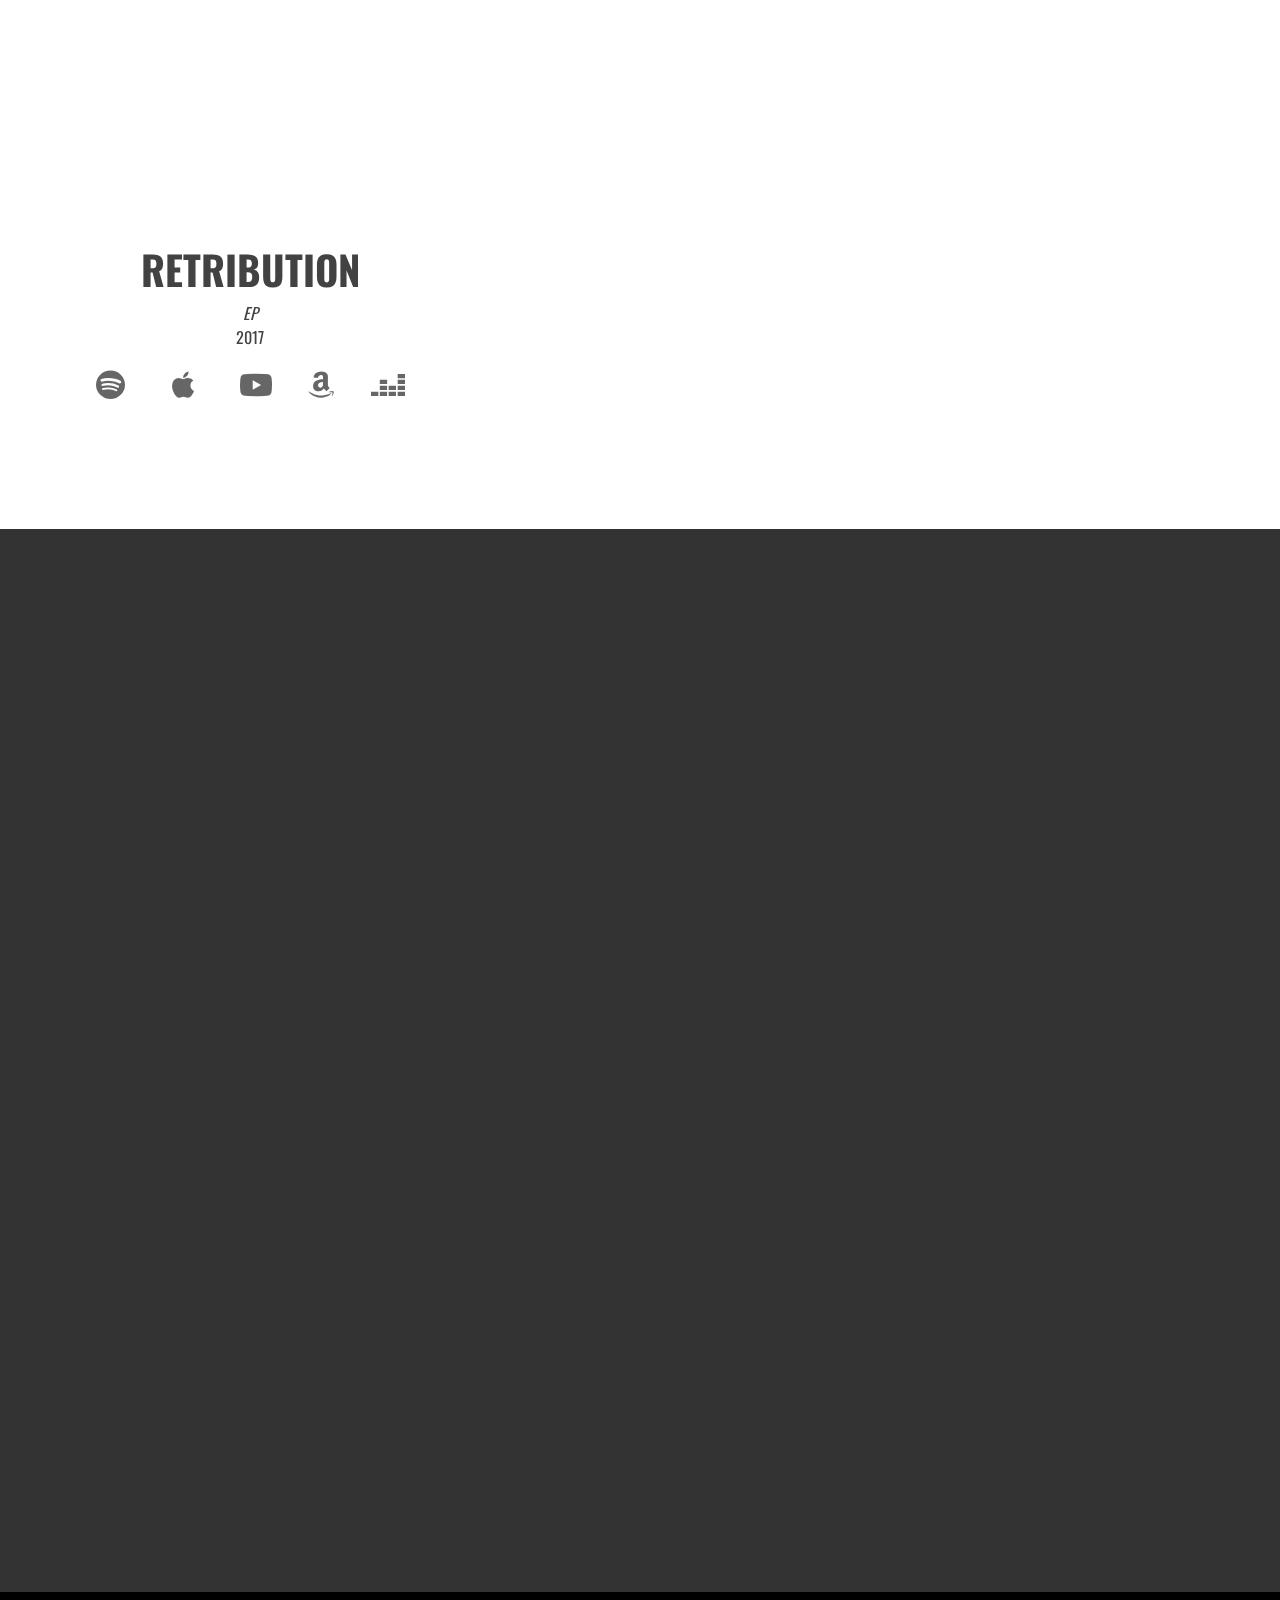
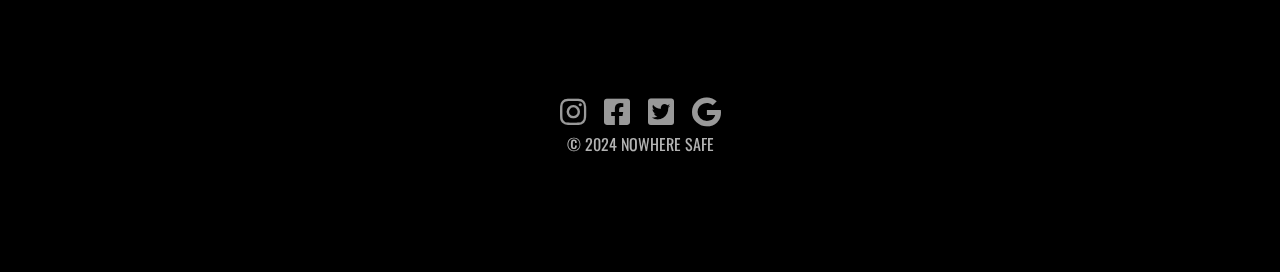
==== commit 119e7fd2: "Add files via upload" ====
--- a/index.html
+++ b/index.html
@@ -9,12 +9,12 @@
 	<meta name="robots" content="index, follow">
     <link rel="shortcut icon" type="image/png" href="favicon.png">
     
-	<link rel="stylesheet" type="text/css" href="./css/bootstrap.min.css?6654">
-	<link rel="stylesheet" type="text/css" href="style.css?7730">
+	<link rel="stylesheet" type="text/css" href="./css/bootstrap.min.css?6938">
+	<link rel="stylesheet" type="text/css" href="style.css?2670">
 	<link rel="stylesheet" type="text/css" href="./css/ionicons.min.css">
 	<link rel="stylesheet" type="text/css" href="./css/all.min.css">
 	<link href='https://fonts.googleapis.com/css?family=Oswald&display=swap&subset=latin,latin-ext' rel='stylesheet' type='text/css'>
-    <title>NOWHERE SAFE - NO TRUST AVAILABLE NOW!!</title>
+    <title>NOWHERE SAFE - ONE BY ONE AVAILABLE NOW!!</title>
 
 
     
@@ -75,7 +75,7 @@
 <!-- header END -->
 
 <!-- stream -->
-<div class="bloc bgc-5674 bg-NT-20STREAM d-bloc " id="stream">
+<div class="bloc bgc-5674 bg-NT-20STREAM d-bloc" id="stream">
 	<div class="container bloc-md bloc-lg-md">
 		<div class="row">
 			<div class="offset-lg-3 mb-5 col-md-8 offset-md-2 text-lg-center align-self-center mb-lg-5 col-lg-6">
@@ -88,7 +88,7 @@
 			<div class="col-sm-8 offset-sm-2 mb-5 offset-lg-0 col-lg-12 text-md-center col-md-8 offset-md-2">
 				<div class="text-center">
 					<div>
-						<iframe width="1140" height="642" src="img/lazyload-ph.png" data-src="https://www.youtube.com/embed/cLqoIJV5WCU?si=VFUsiDGwCX9l-JLH" title="YouTube video player" frameborder="0" allow="accelerometer; autoplay; clipboard-write; encrypted-media; gyroscope; picture-in-picture; web-share" allowfullscreen="" class="lazyload"></iframe>
+						<iframe width="1140" height="642" src="img/lazyload-ph.png" data-src="https://www.youtube.com/embed/JUWAVa9pwsI?si=zN0AEOqrJNkZfAcg" title="YouTube video player" frameborder="0" allow="accelerometer; autoplay; clipboard-write; encrypted-media; gyroscope; picture-in-picture; web-share" allowfullscreen="" class="lazyload"></iframe>
 						
 					</div>
 				</div>
@@ -97,7 +97,7 @@
 		<div class="row">
 				<div class="col-md-4 col-sm-8 offset-sm-2 mb-5 offset-lg-0 col-lg-5 offset-md-2">
 					<div class="text-center">
-						<div>
+						<div class=" ">
 							<div style="left: 0; width: 100%; height: 450px; position: relative;"><iframe src="img/lazyload-ph.png" data-src="https://open.spotify.com/embed/track/1ZSNXkuVFxkVriRkwMO0lW?utm_source=generator&theme=0" style="top: 0; left: 0; width: 100%; height: 100%; position: absolute; border: 0;" allowfullscreen="" allow="clipboard-write; encrypted-media; fullscreen; picture-in-picture;" class="lazyload"></iframe></div>
 							
 						</div>
@@ -105,7 +105,7 @@
 				</div>
 				<div class="col-md-4 col-sm-8 offset-sm-2 mb-5 text-lg-left order-lg-0 offset-lg-2 col-lg-5 offset-md-0">
 						<div class=" ">
-							<iframe allow="autoplay *; encrypted-media *;" frameborder="0" height="450" style="width:100%;max-width:660px;overflow:hidden;background:transparent;" sandbox="allow-forms allow-popups allow-same-origin allow-scripts allow-storage-access-by-user-activation allow-top-navigation-by-user-activation" src="https://embed.music.apple.com/us/album/so-what-single/1740526860" class=""></iframe>
+							<iframe allow="autoplay *; encrypted-media *;" frameborder="0" height="450" style="width:100%;max-width:660px;overflow:hidden;background:transparent;" sandbox="allow-forms allow-popups allow-same-origin allow-scripts allow-storage-access-by-user-activation allow-top-navigation-by-user-activation" src="https://embed.music.apple.com/us/album/no-trust/1768220184?i=1768220185" class=""></iframe>
 							
 						</div>
 					</div>
@@ -196,7 +196,7 @@
 				</p>
 				<div class="row">
 					<div class="col text-sm-center">
-						<a href="https://open.spotify.com/track/1ZSNXkuVFxkVriRkwMO0lW?si=02c33c1722e04c54" class="btn btn-c-6728 ml-lg-2 mr-lg-2 btn-1-style btn-sm float-sm-none" target="_blank"><span class="fab fa-spotify icon-md"></span></a><a class="btn btn-c-6728 ml-lg-2 mr-lg-2 btn-2-style btn-sm" target="_blank"><span class="fab fa-apple icon-md"></span><br></a><a href="https://youtu.be/cLqoIJV5WCU" class="btn btn-c-6728 ml-lg-2 mr-lg-2 btn-sm btn-3-style" target="_blank"><span class="fab fa-youtube icon-md"></span><br></a><a class="btn btn-c-6728 btn-4-style btn-sm" target="_blank"><span class="ml-lg-1 mr-lg-1 fab fa-amazon icon-md"></span><br></a><a class="btn btn-c-6728 ml-lg-2 mr-lg-2 btn-5-style btn-sm" target="_blank"><span class="fab fa-deezer icon-md"></span><br></a>
+						<a href="https://open.spotify.com/track/1ZSNXkuVFxkVriRkwMO0lW?si=a9fb0e170998467b" class="btn btn-c-6728 ml-lg-2 mr-lg-2 btn-1-style btn-sm float-sm-none" target="_blank"><span class="fab fa-spotify icon-md"></span></a><a href="https://music.apple.com/us/album/no-trust/1768220184?i=1768220185" class="btn btn-c-6728 ml-lg-2 mr-lg-2 btn-2-style btn-sm" target="_blank"><span class="fab fa-apple icon-md"></span><br></a><a href="https://youtu.be/JUWAVa9pwsI?si=Ir14fOjTXKyUjU9X" class="btn btn-c-6728 ml-lg-2 mr-lg-2 btn-sm btn-3-style" target="_blank"><span class="fab fa-youtube icon-md"></span><br></a><a href="https://amazon.com/music/player/tracks/B0DGK2JDM1?marketplaceId=ATVPDKIKX0DER&musicTerritory=US&ref=dm_sh_2QT5QtzB97VCFBKTDdjhjRKHV" class="btn btn-c-6728 btn-4-style btn-sm" target="_blank"><span class="ml-lg-1 mr-lg-1 fab fa-amazon icon-md"></span><br></a><a href="https://www.deezer.com/album/641547751" class="btn btn-c-6728 ml-lg-2 mr-lg-2 btn-5-style btn-sm" target="_blank"><span class="fab fa-deezer icon-md"></span><br></a>
 					</div>
 				</div>
 			</div>
@@ -296,11 +296,11 @@
 
 
 <!-- Additional JS -->
-<script src="./js/jquery.min.js?656"></script>
-<script src="./js/bootstrap.bundle.min.js?4866"></script>
-<script src="./js/blocs.min.js?6334"></script>
+<script src="./js/jquery.min.js?1372"></script>
+<script src="./js/bootstrap.bundle.min.js?2397"></script>
+<script src="./js/blocs.min.js?5500"></script>
 <script src="./js/lazysizes.min.js" defer></script>
-<script src="./js/universal-parallax.min.js?6332"></script><!-- Additional JS END -->
+<script src="./js/universal-parallax.min.js?1931"></script><!-- Additional JS END -->
 
 
 </body>
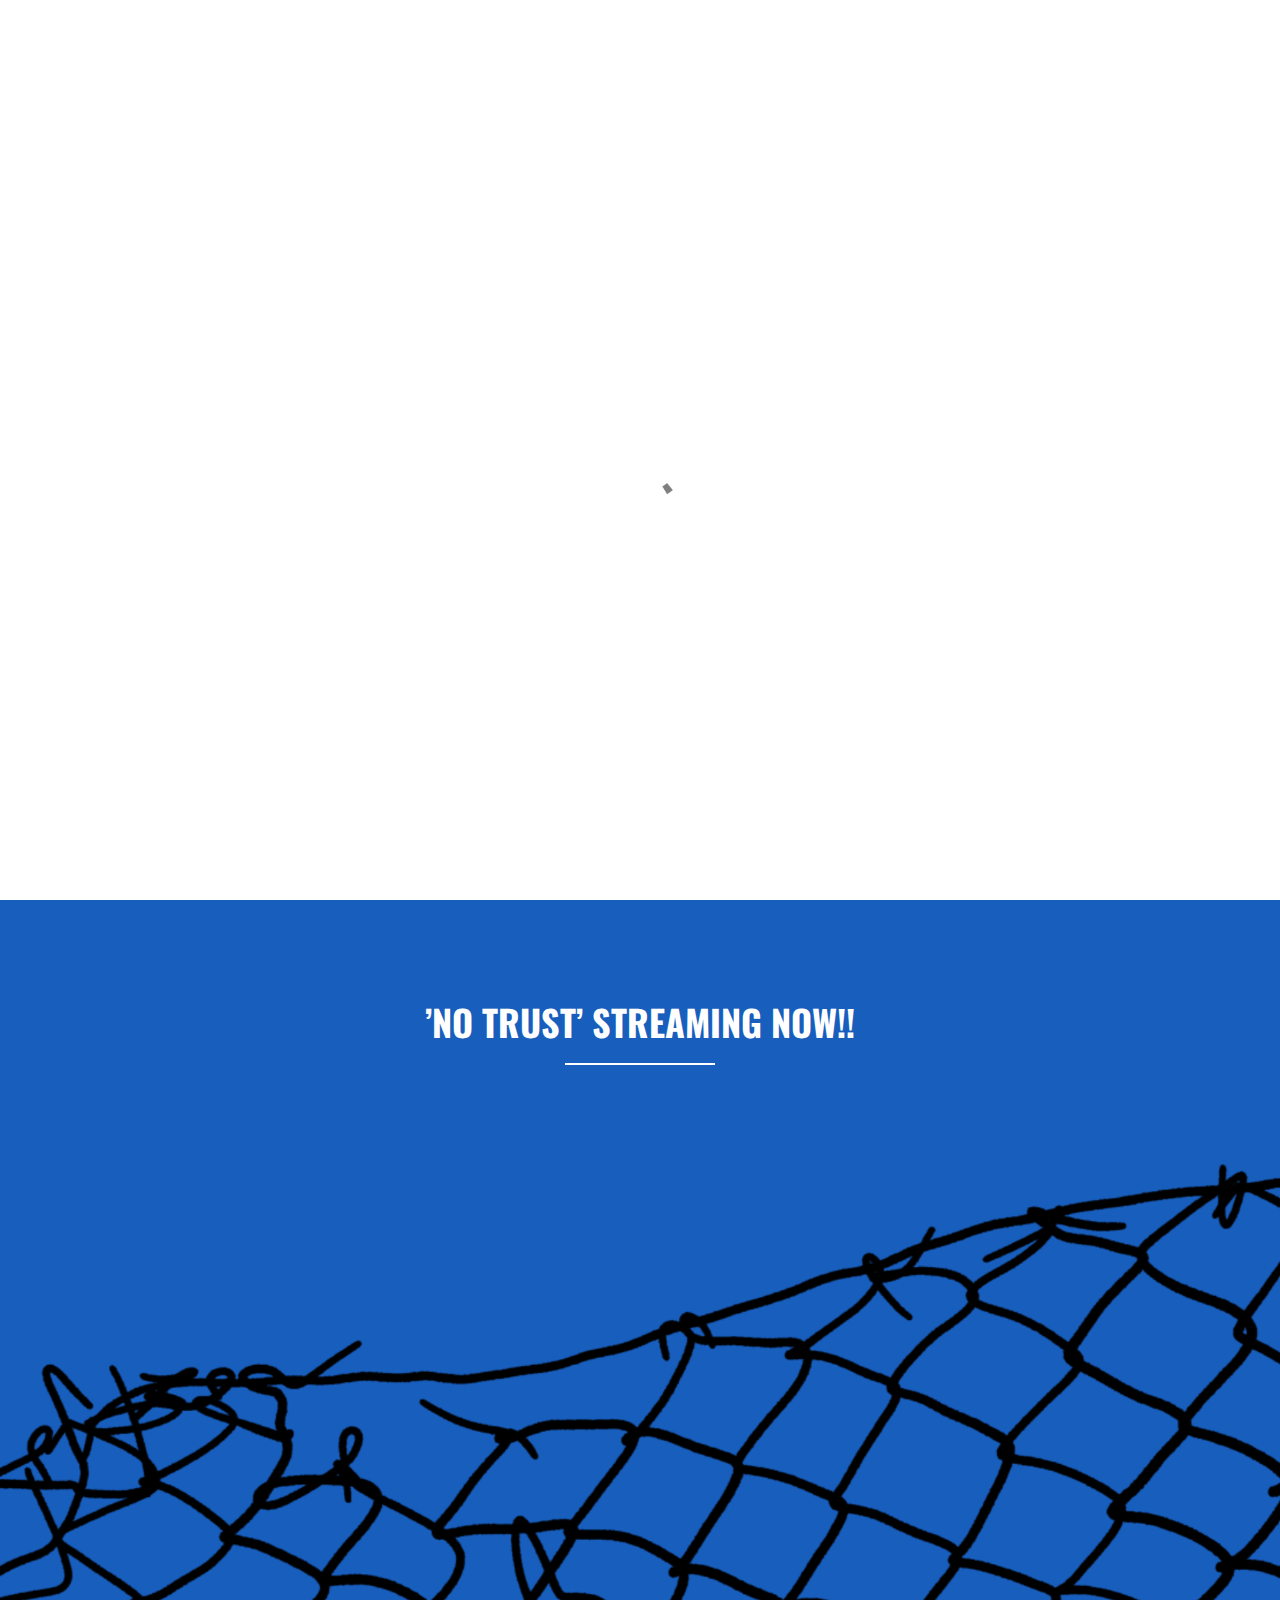
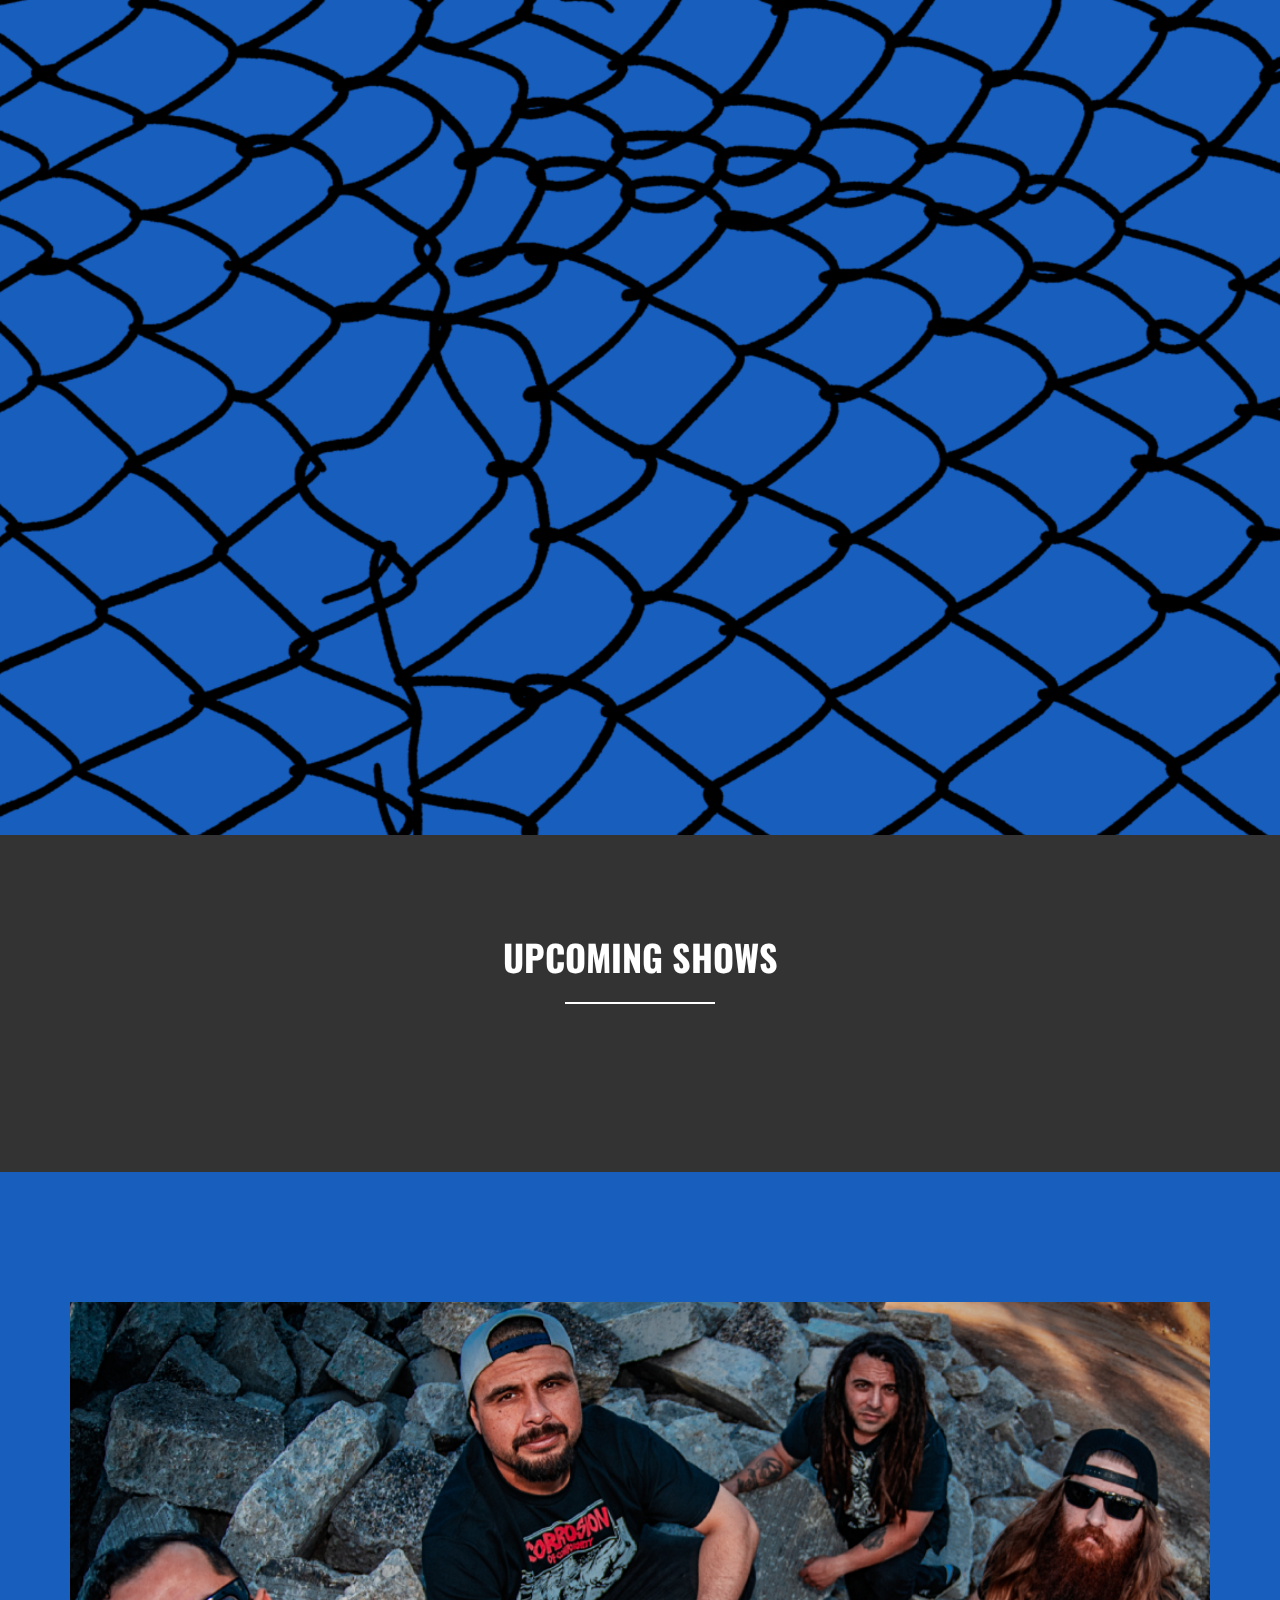
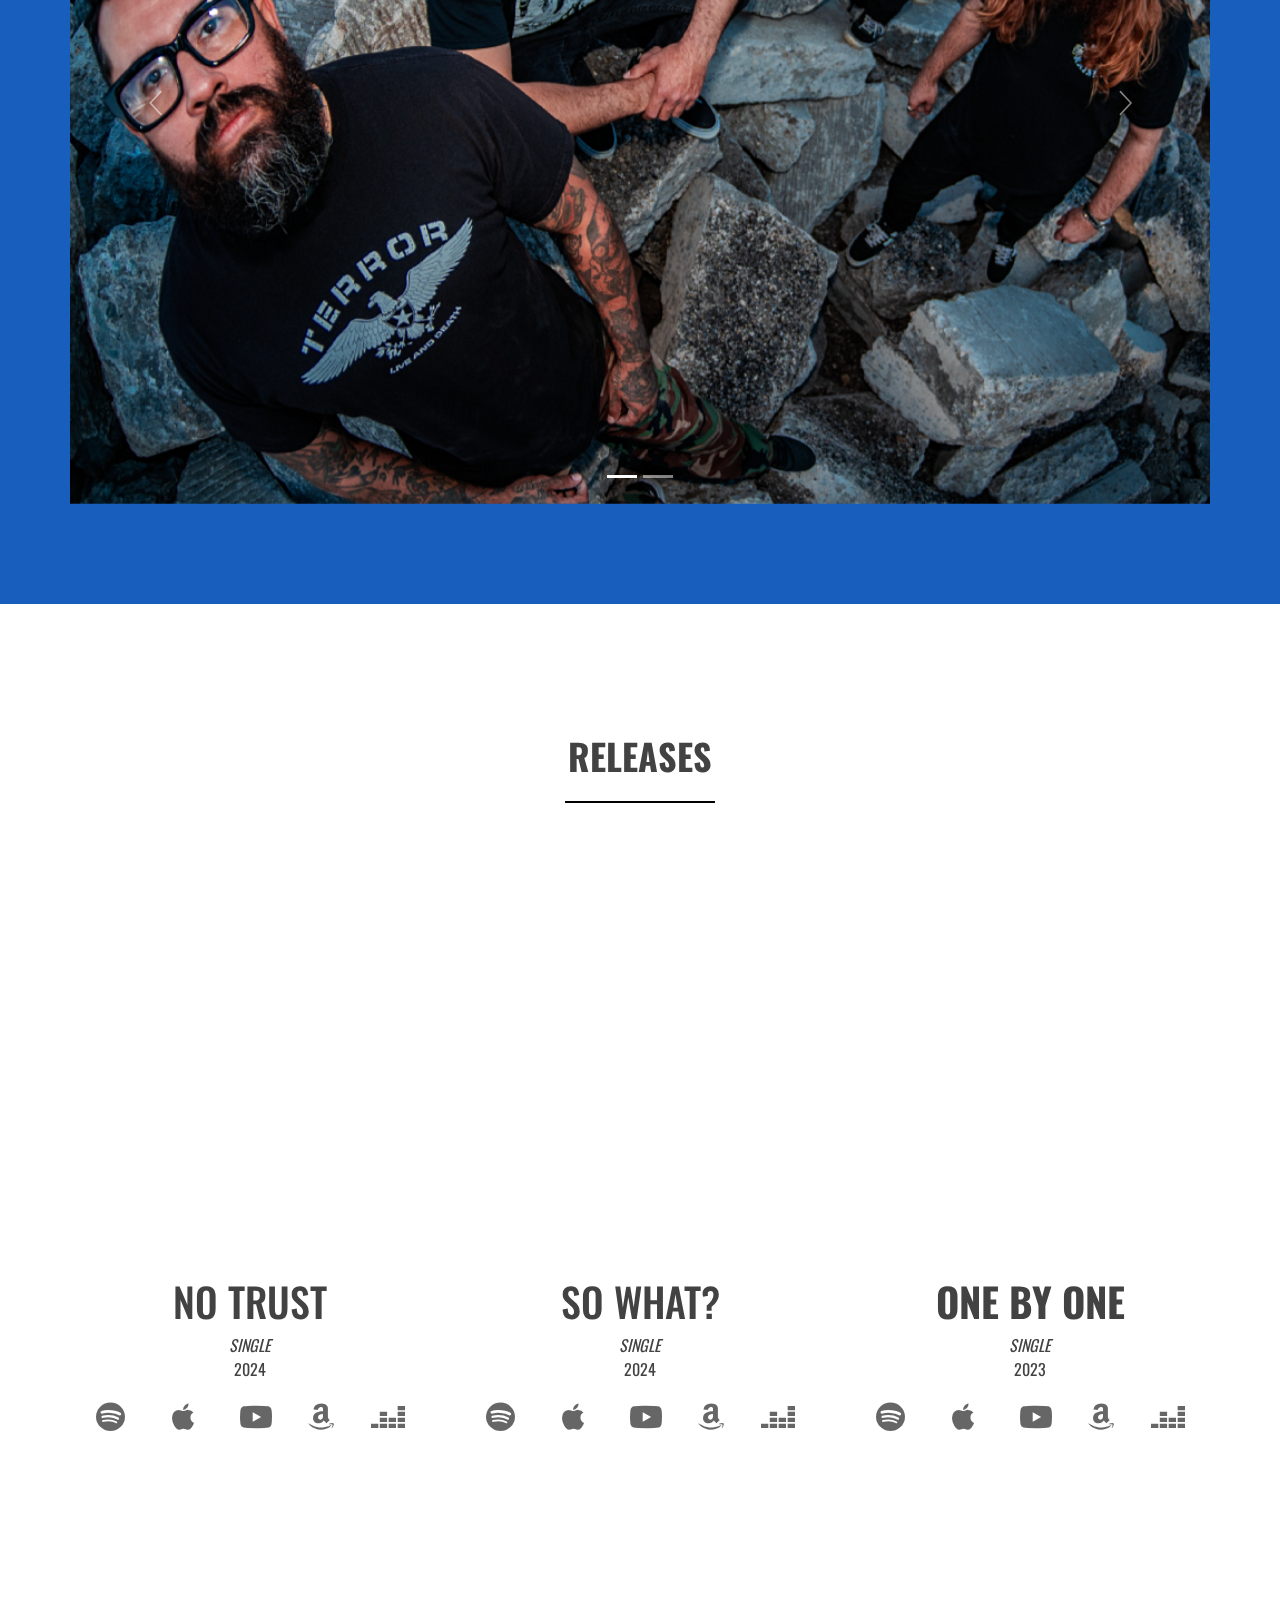
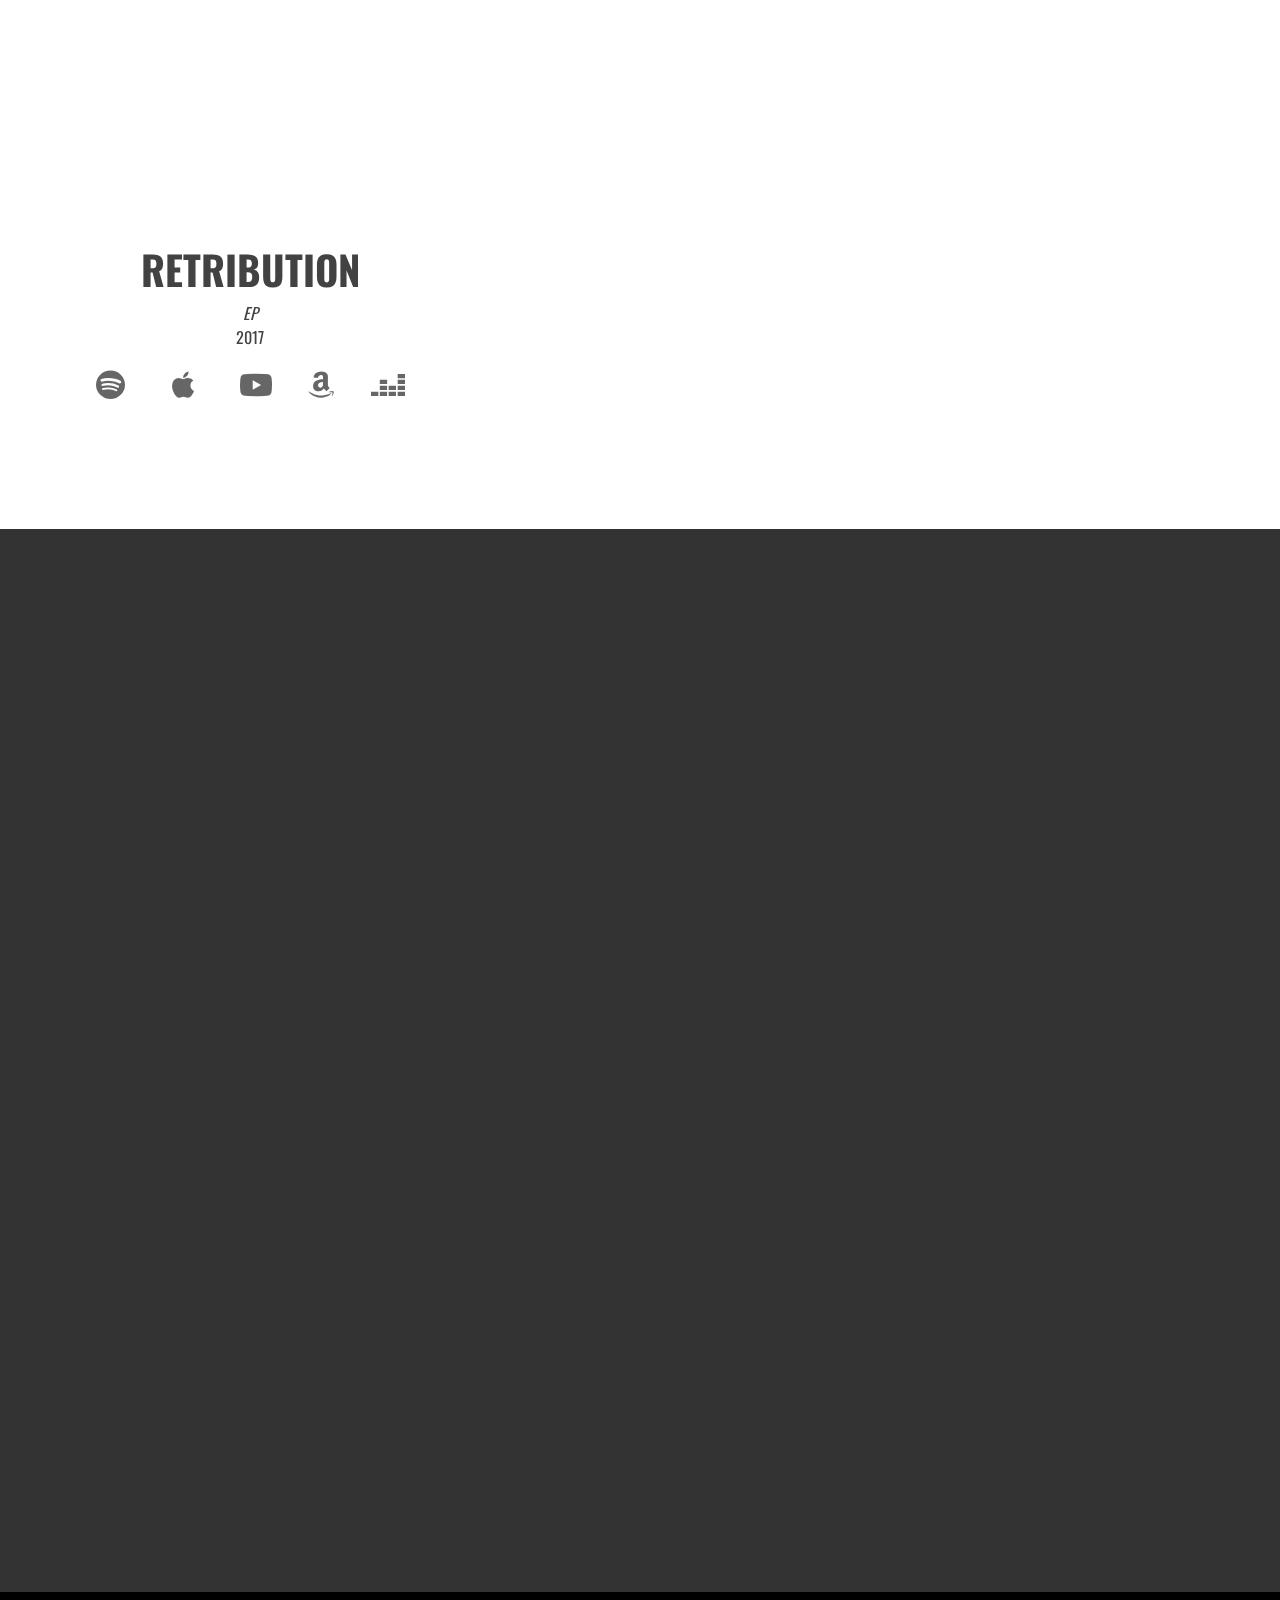
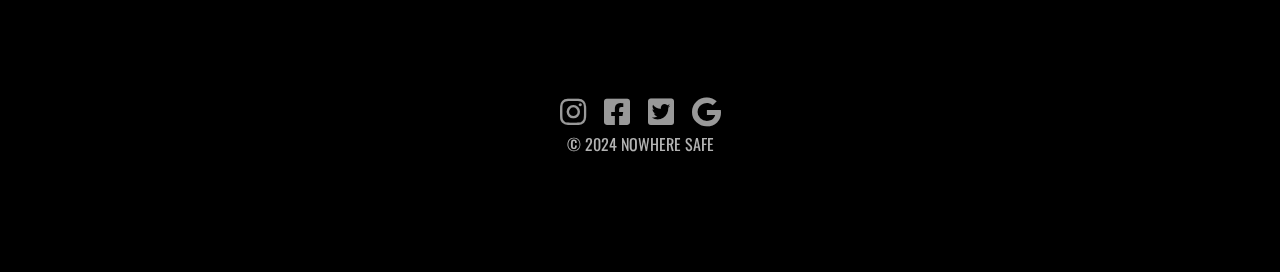
==== commit 71a22a7a: "index.html" ====
--- a/index.html
+++ b/index.html
@@ -14,7 +14,7 @@
 	<link rel="stylesheet" type="text/css" href="./css/ionicons.min.css">
 	<link rel="stylesheet" type="text/css" href="./css/all.min.css">
 	<link href='https://fonts.googleapis.com/css?family=Oswald&display=swap&subset=latin,latin-ext' rel='stylesheet' type='text/css'>
-    <title>NOWHERE SAFE - ONE BY ONE AVAILABLE NOW!!</title>
+    <title>NOWHERE SAFE - NO TRUST AVAILABLE NOW!!</title>
 
 
     
